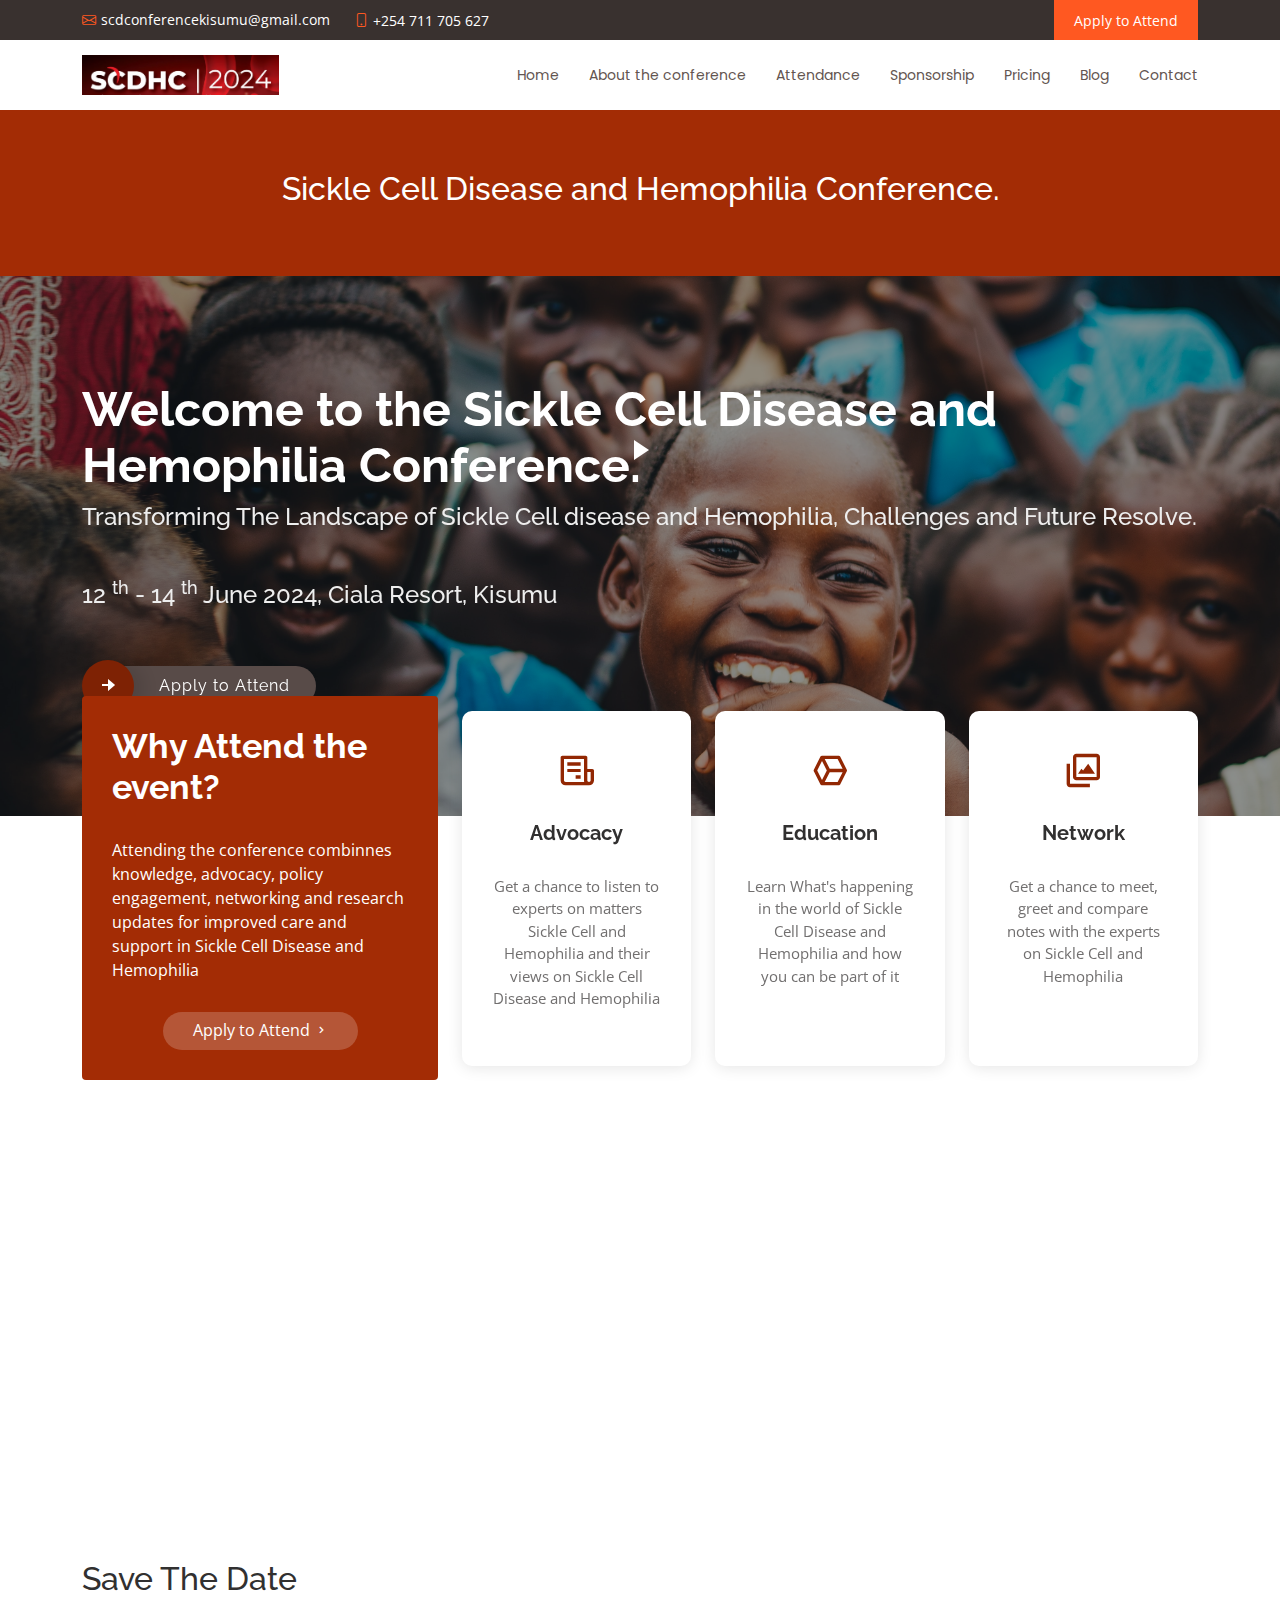
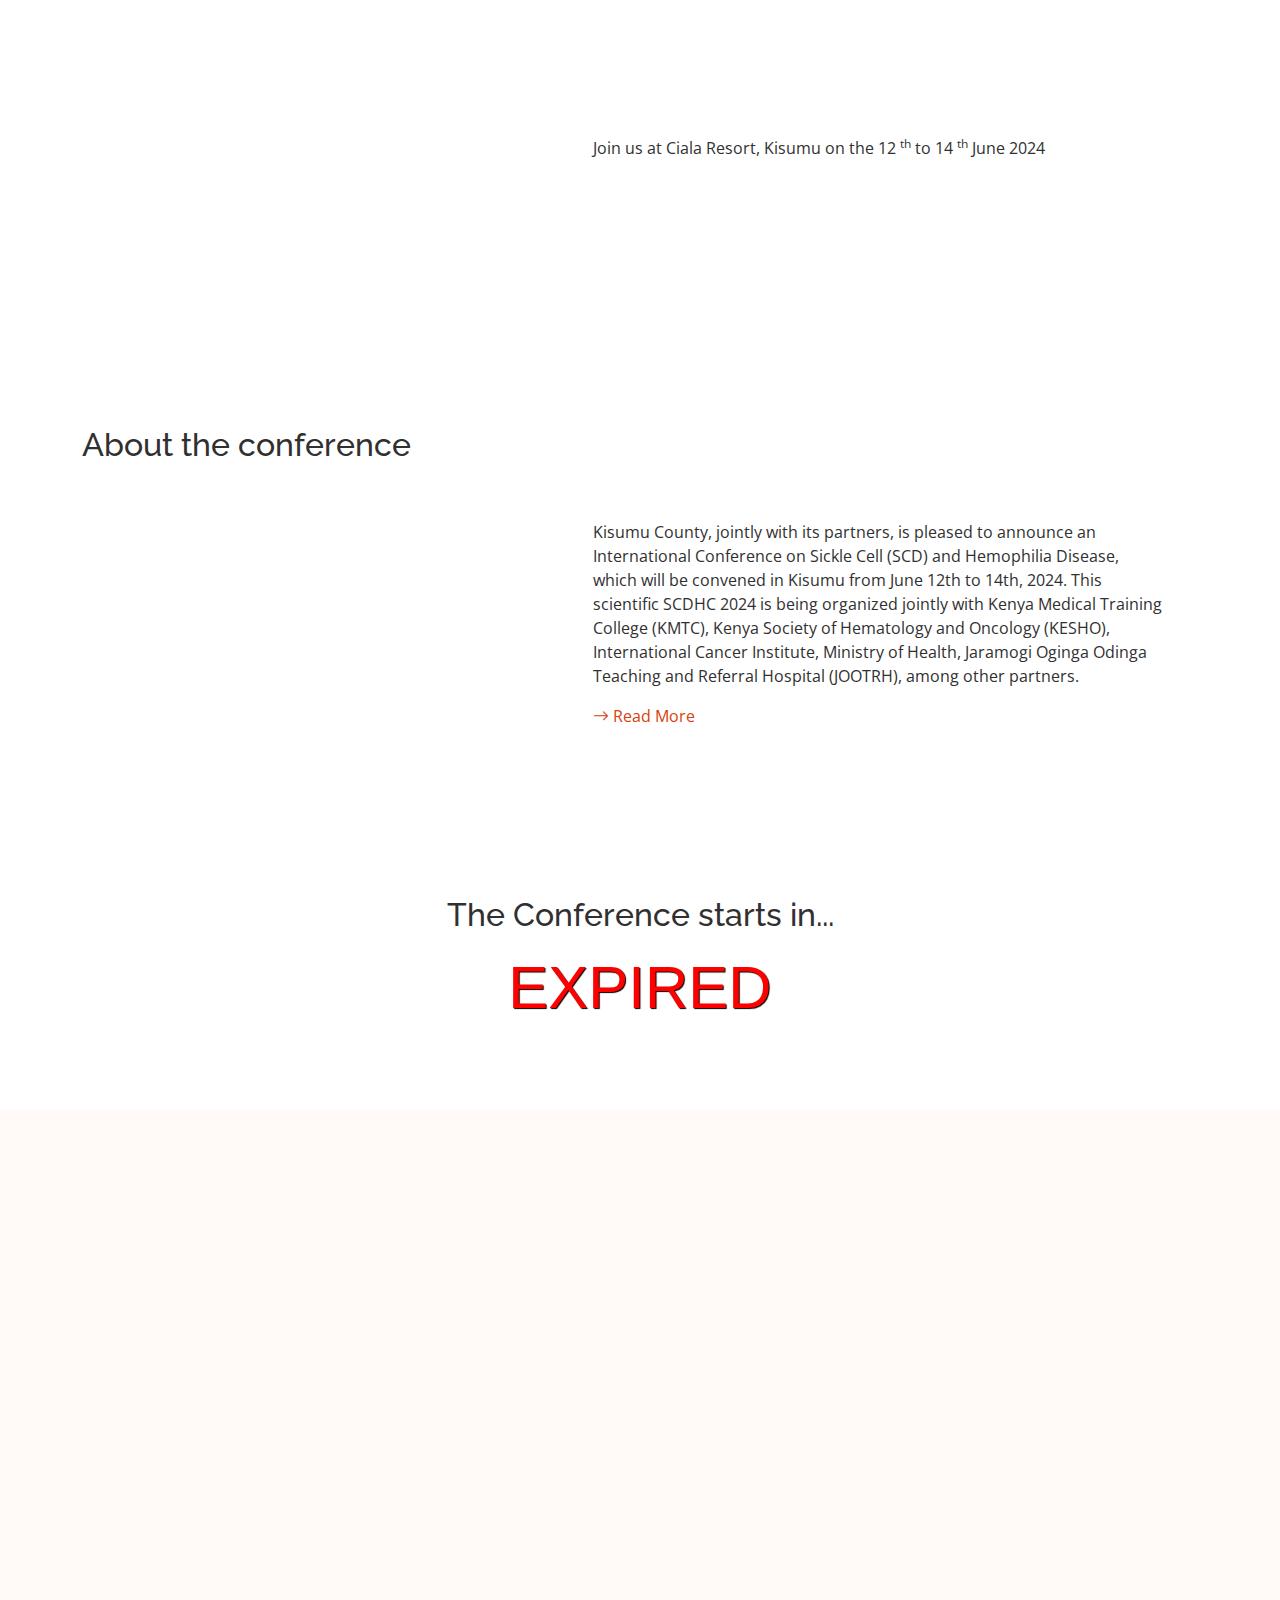
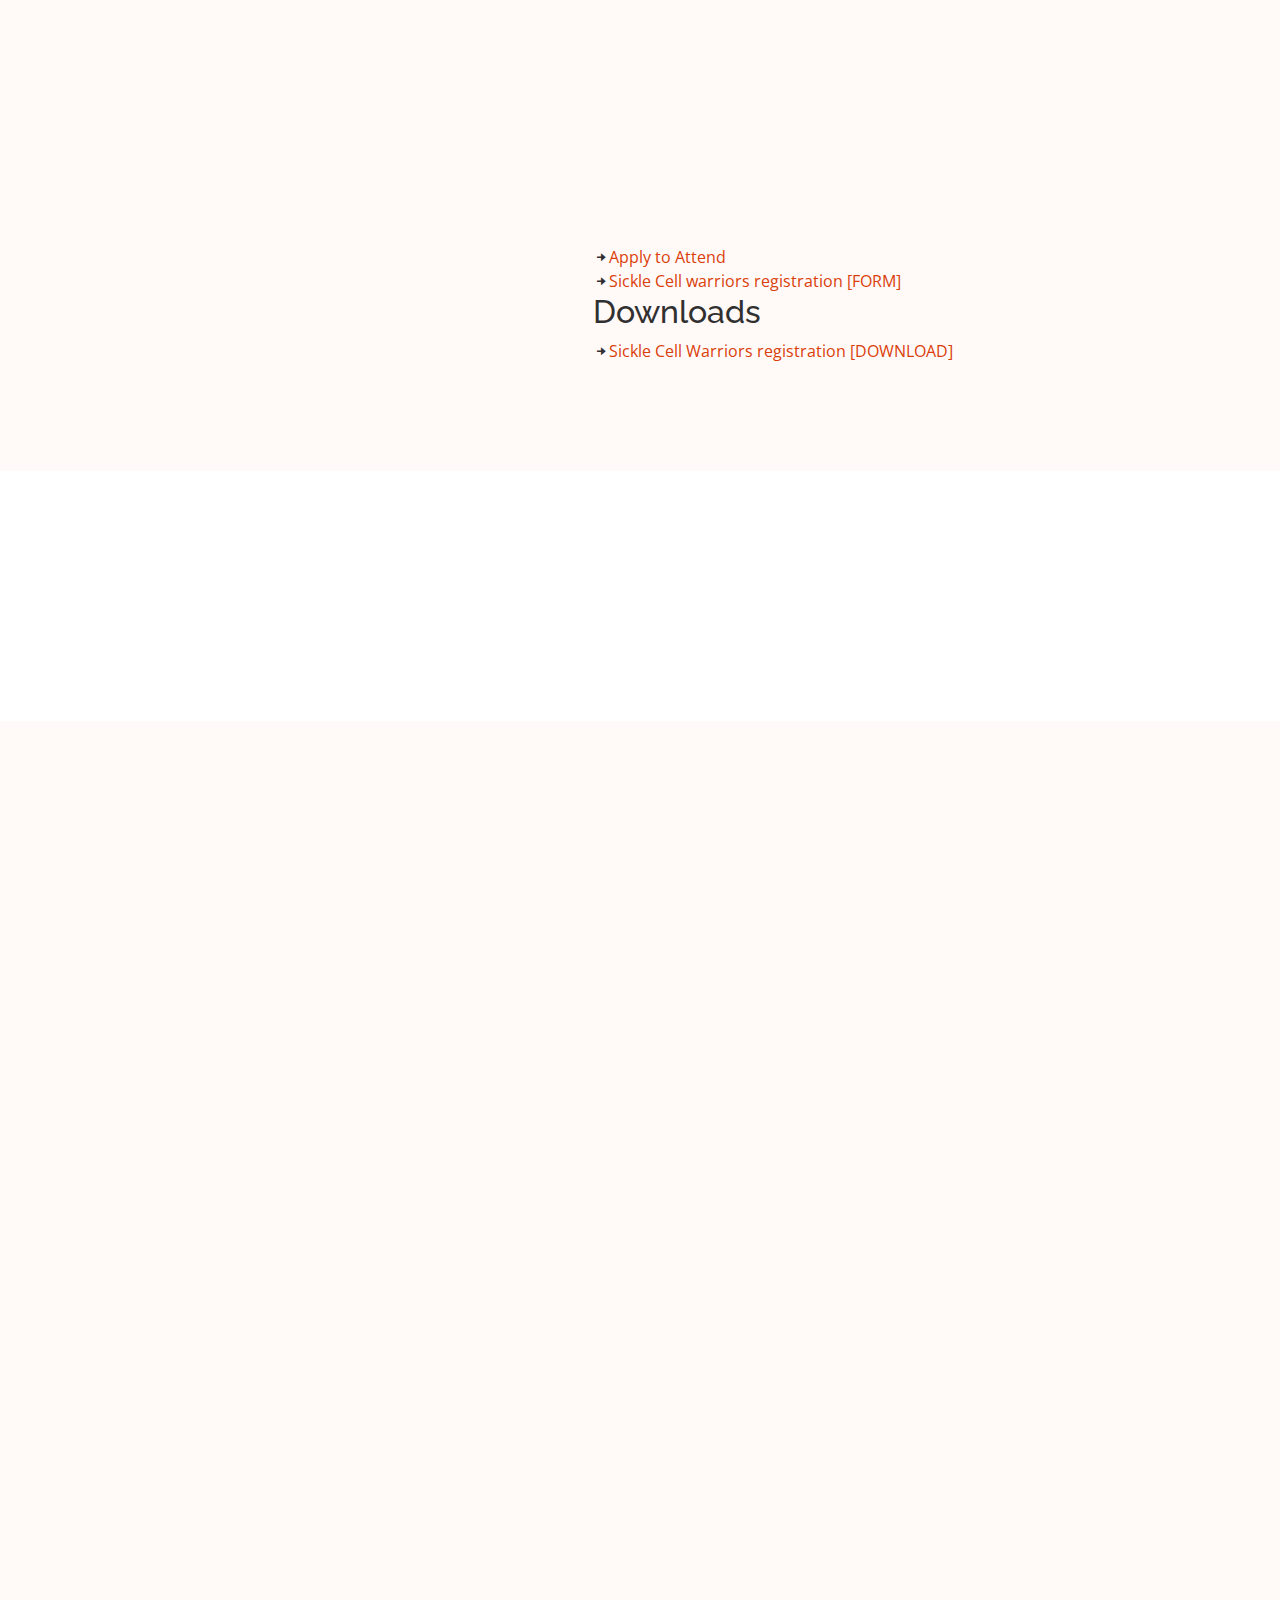
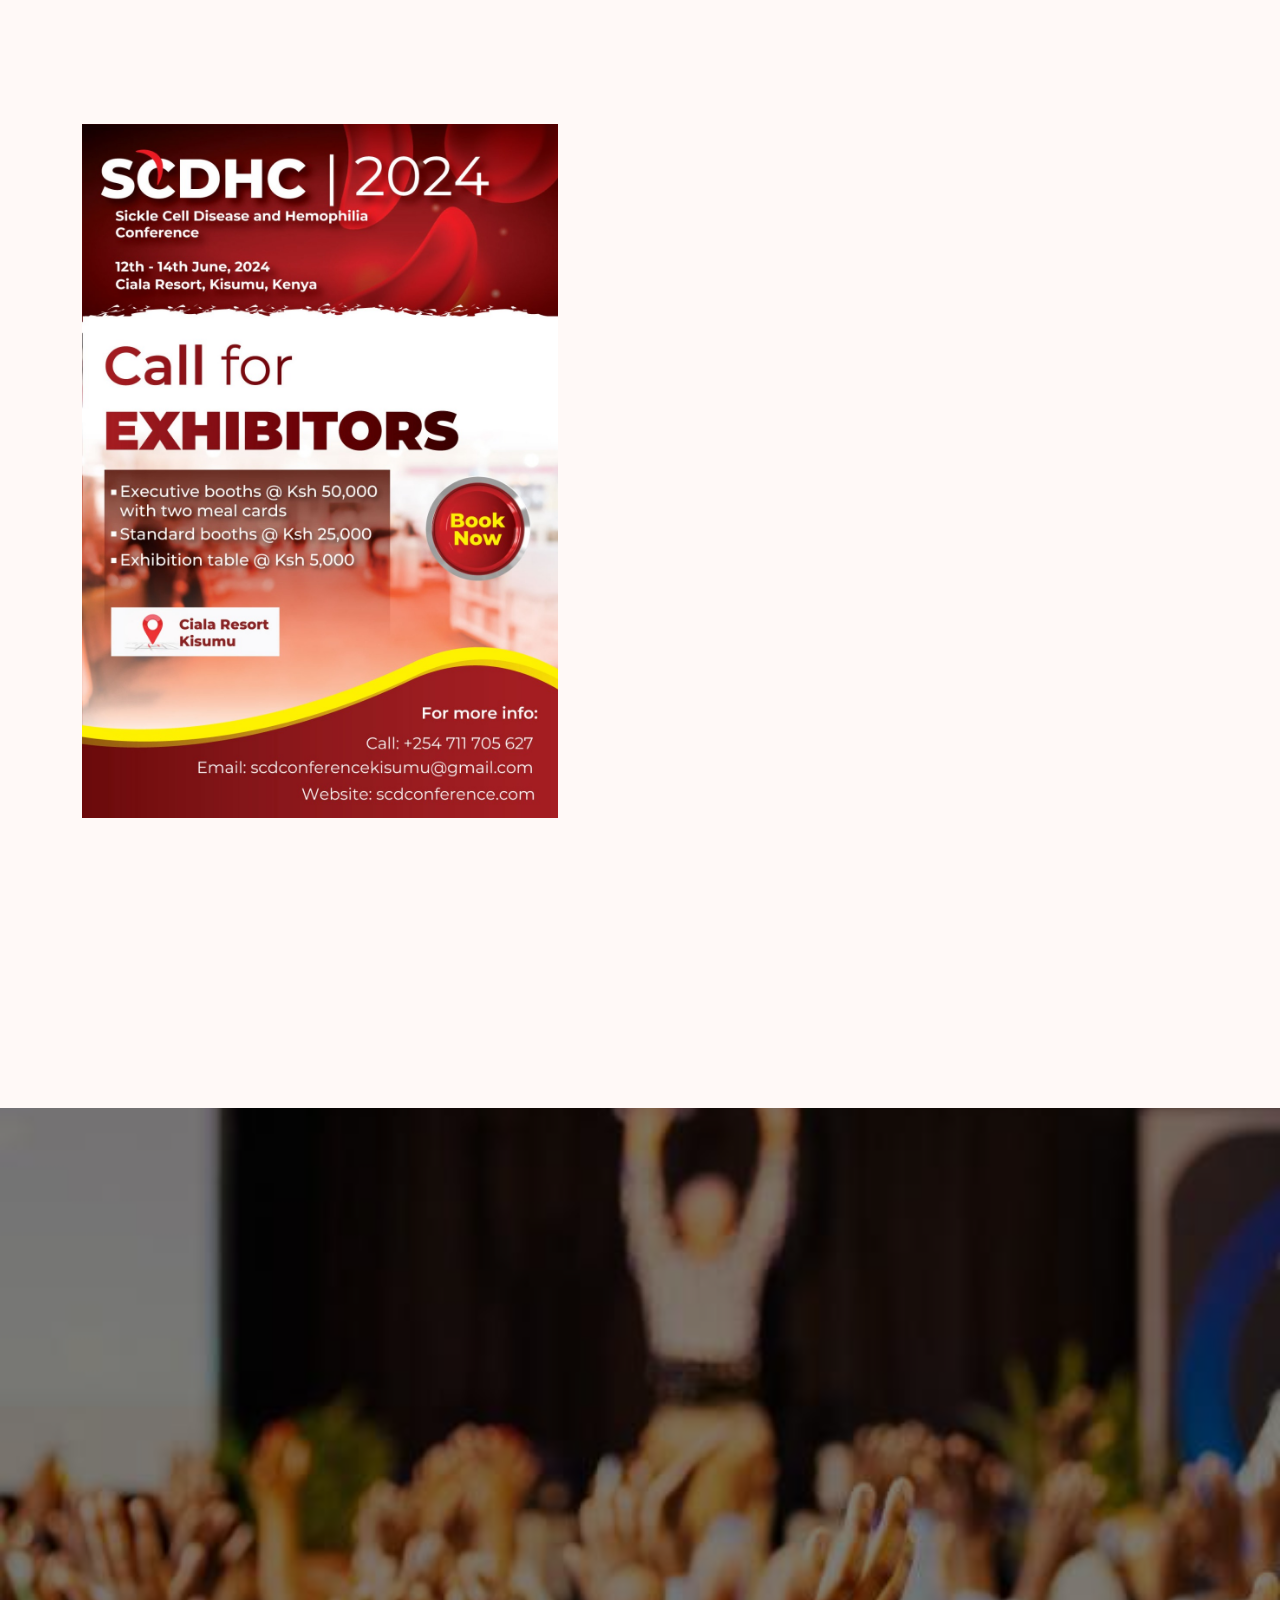
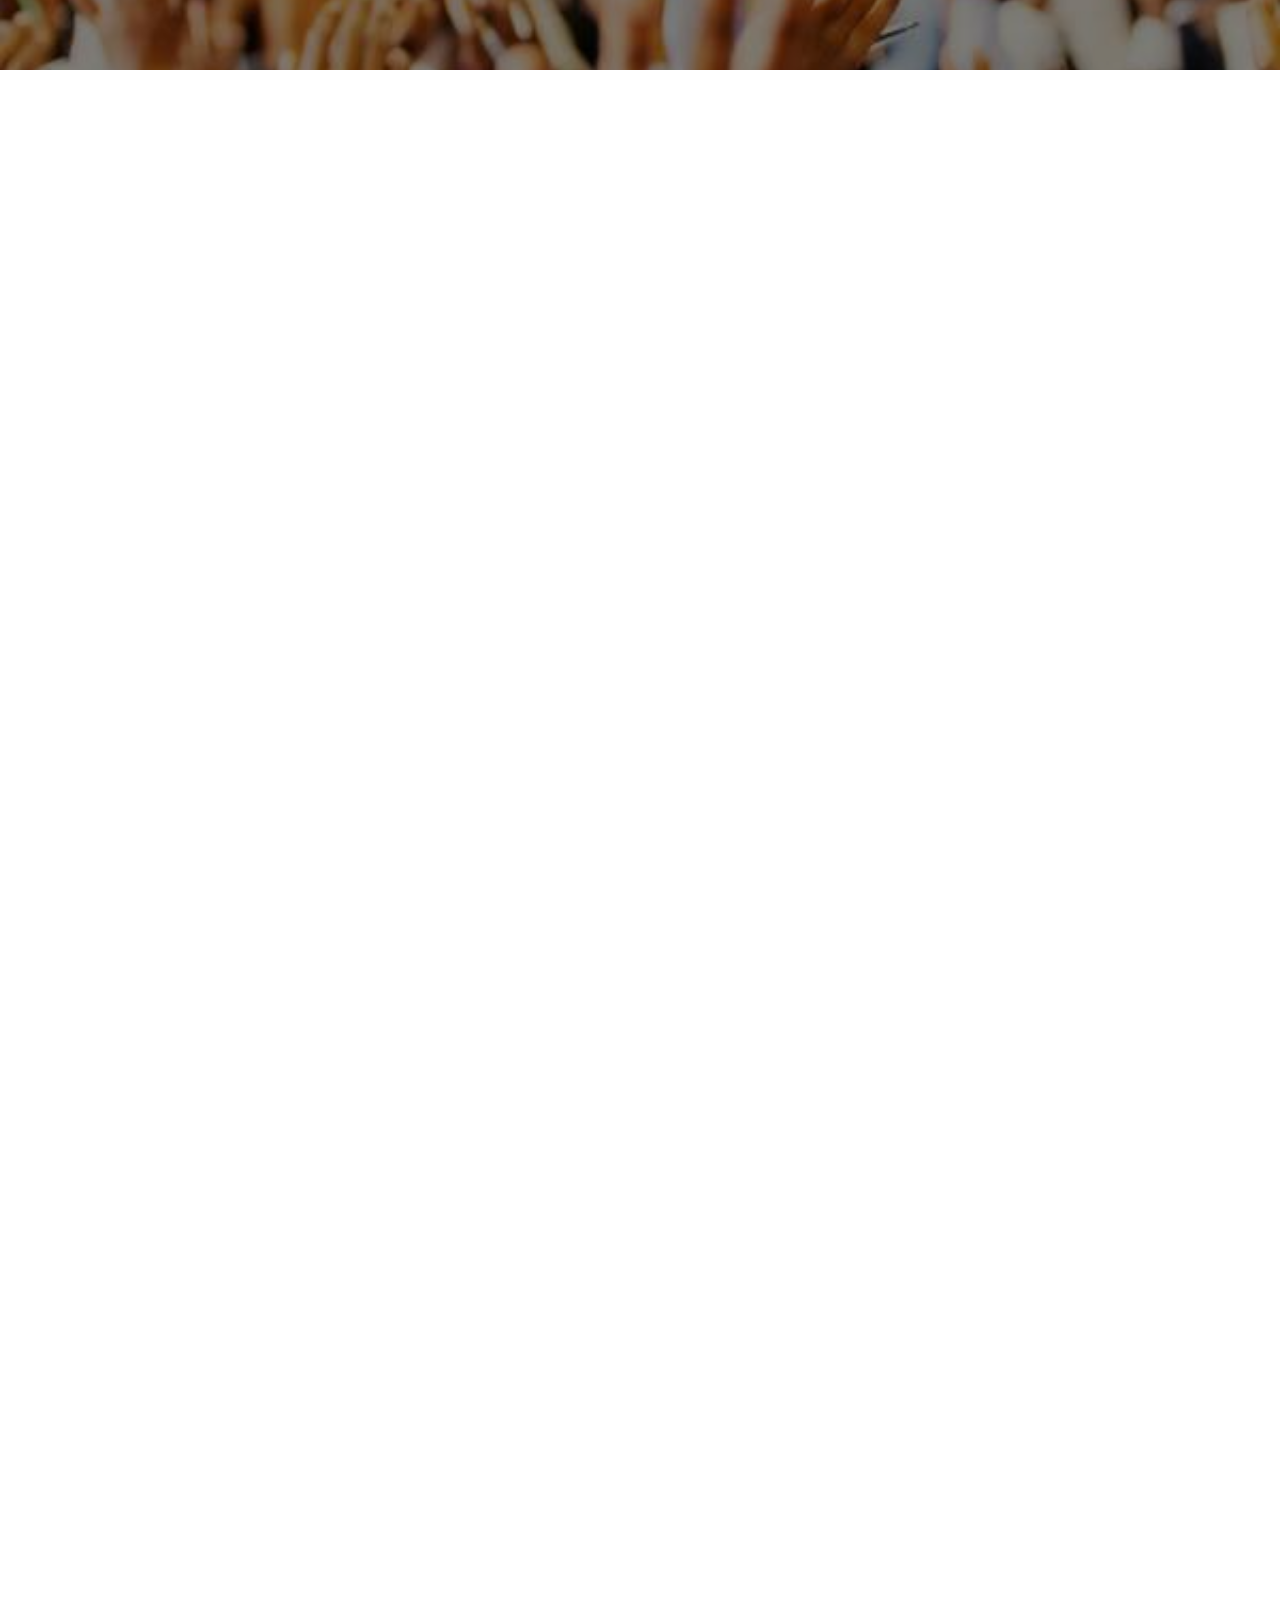
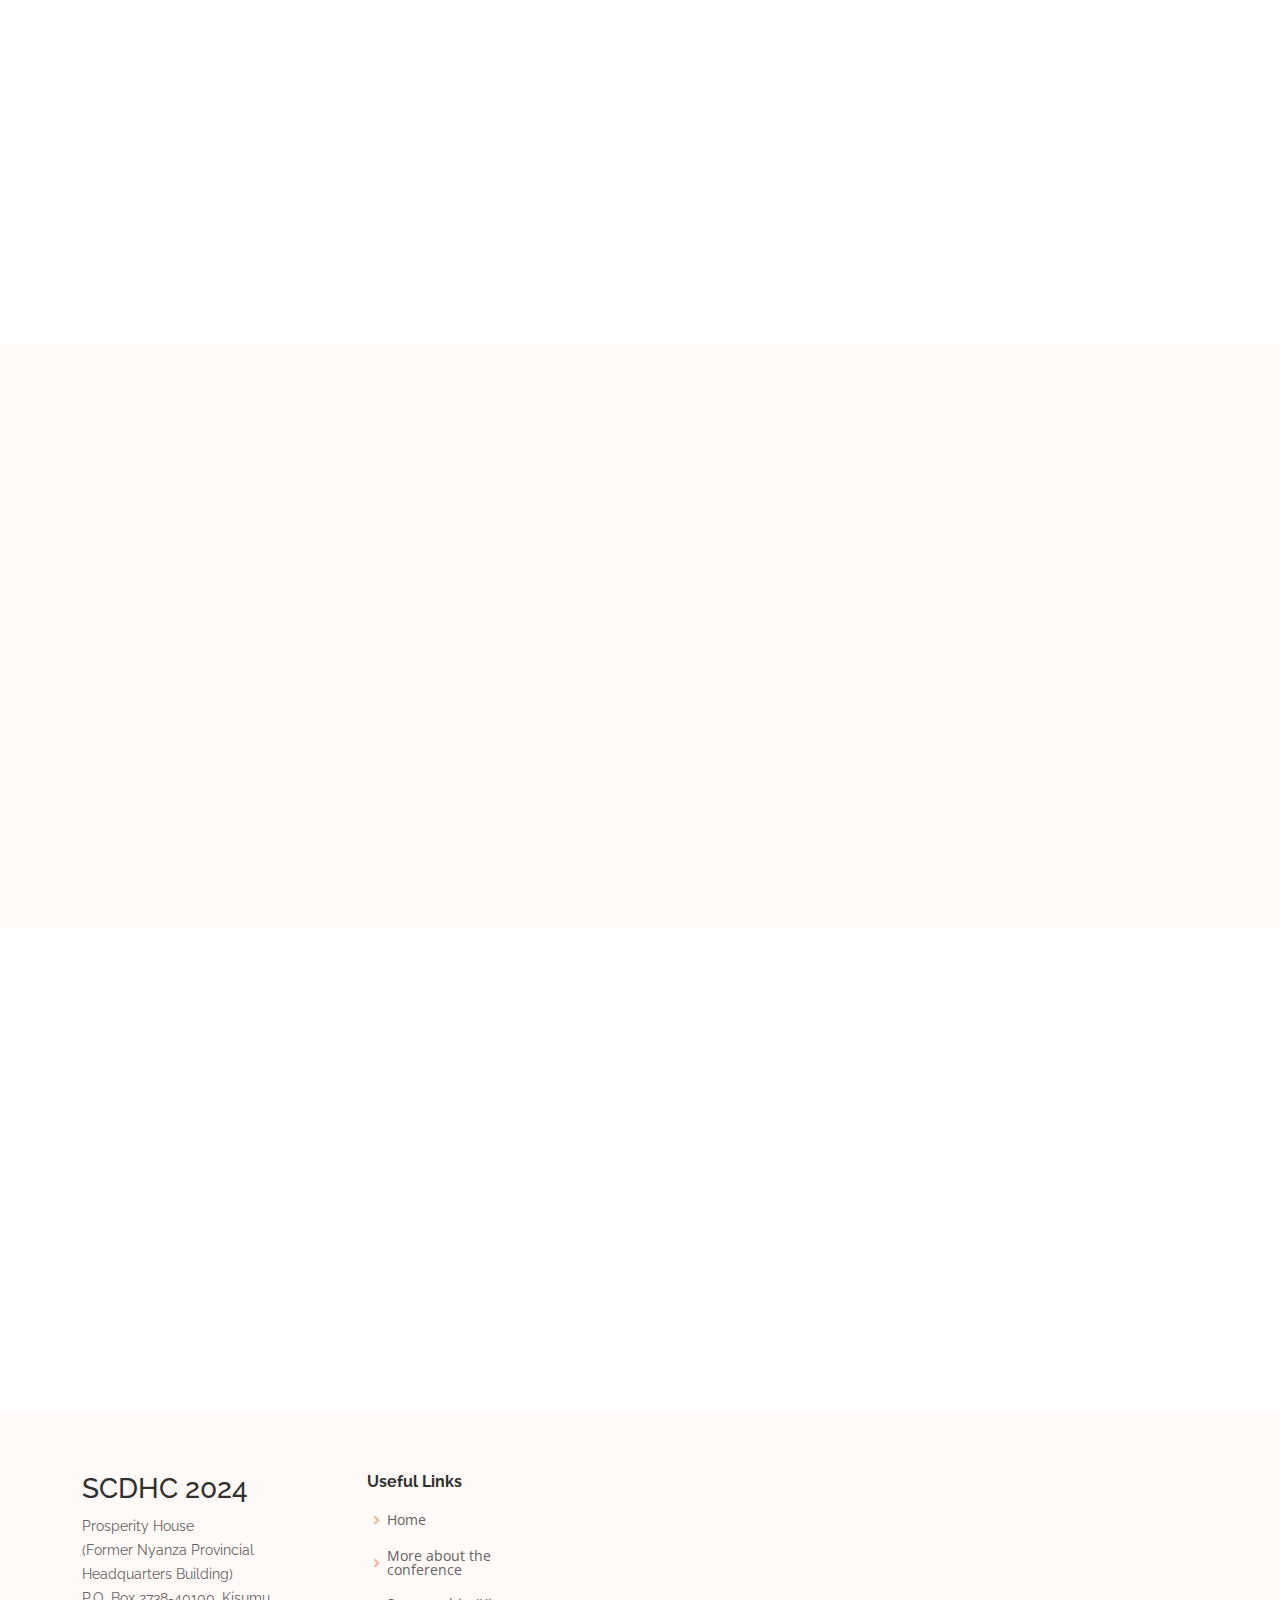
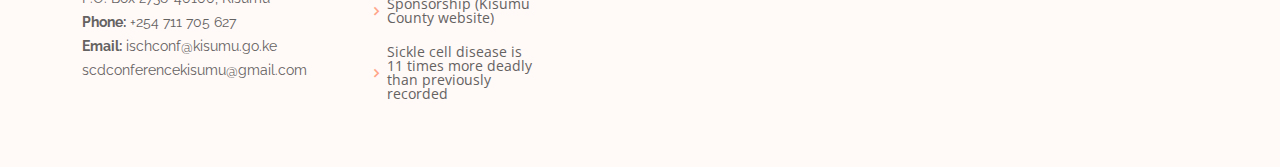
==== index.html @ 3fff0c7d "update registration details in about attendance section" ====
<!DOCTYPE html>
<html lang="en">

<head>
  <meta charset="utf-8">
  <meta content="width=device-width, initial-scale=1.0" name="viewport">

  <title>SCDHC Sickle Cell Disease and Hemophilia Conference</title>
  <meta content="This is a conference happening on 12th to 16th September in Kisumu Kenya to discuss and address issues related to sickle cell and hemophilia at large" name="description">
  <meta content="Sickle cell, Haemophilia, conference, ICSC&H, international, Kisumu, Kenya" name="keywords">

  <!-- Favicons -->
  <link href="assets/img/logoiscconference.jpg" rel="icon">
  <link href="assets/img/apple-touch-icon.png" rel="apple-touch-icon">

  <!-- Google Fonts -->
  <link href="https://fonts.googleapis.com/css?family=Open+Sans:300,300i,400,400i,600,600i,700,700i|Raleway:300,300i,400,400i,500,500i,600,600i,700,700i|Poppins:300,300i,400,400i,500,500i,600,600i,700,700i" rel="stylesheet">

  <!-- Vendor CSS Files -->
  <link href="assets/vendor/aos/aos.css" rel="stylesheet">
  <link href="assets/vendor/bootstrap/css/bootstrap.min.css" rel="stylesheet">
  <link href="assets/vendor/bootstrap-icons/bootstrap-icons.css" rel="stylesheet">
  <link href="assets/vendor/boxicons/css/boxicons.min.css" rel="stylesheet">
  <link href="assets/vendor/glightbox/css/glightbox.min.css" rel="stylesheet">
  <link href="assets/vendor/swiper/swiper-bundle.min.css" rel="stylesheet">

  <!-- Template Main CSS File -->
  <link href="assets/css/style.css" rel="stylesheet">

  <!--Canonical link-->
  <link rel="canonical" href="https://scdhconference.com/">

  <!-- =======================================================
  * Template Name: Flexor
  * Updated: Mar 10 2023 with Bootstrap v5.2.3
  * Template URL: https://bootstrapmade.com/flexor-free-multipurpose-bootstrap-template/
  * Author: BootstrapMade.com
  * License: https://bootstrapmade.com/license/
  ======================================================== -->
</head>

<body>

  <!-- ======= Top Bar ======= -->
  <section id="topbar" class="d-flex align-items-center">
    <div class="container d-flex justify-content-center justify-content-md-between">
      <div class="contact-info d-flex align-items-center">
        <i class="bi bi-envelope d-flex align-items-center"><a href="#">scdconferencekisumu@gmail.com</a></i>
        <i class="bi bi-phone d-flex align-items-center ms-4"><span>+254 711 705 627</span></i>
      </div>

      <div class="cta d-none d-md-flex align-items-center">
        <a href="https://forms.gle/YGn9rAdEaTyiEp6w9" class="scrollto">Apply to Attend</a>
      </div>
    </div>
  </section>

  <!-- ======= Header ======= -->
  <header id="header" class="d-flex align-items-center">
    <div class="container d-flex align-items-center justify-content-between">

      <div class="logo">
        <!-- <h1><a href="index.html">Flexor</a></h1> -->
        <!-- Uncomment below if you prefer to use an image logo -->
        <a href="index.html"><img src="assets/img/LogoSCDHC.jpeg" alt="" class="img-fluid" ></a>
      </div>

      <nav id="navbar" class="navbar">
        <ul>
          <li><a class="nav-link scrollto active" href="#hero">Home</a></li>
          <li><a class="nav-link scrollto active" href="#conference-info">About the conference</a></li>

          <li><a class="nav-link scrollto" href="#about">Attendance</a></li>
          <li><a class="nav-link scrollto" href="#services">Sponsorship</a></li>
          <!-- <li><a class="nav-link scrollto " href="#portfolio">Portfolio</a></li> -->
          <!-- <li><a class="nav-link scrollto" href="#team">Team</a></li> -->
          <li><a class="nav-link scrollto" href="#pricing">Pricing</a></li>
          <li><a href="blog.html">Blog</a></li>
          <!-- <li class="dropdown"><a href="#"><span>Drop Down</span> <i class="bi bi-chevron-down"></i></a>
            <ul>
              <li><a href="#">Drop Down 1</a></li>
              <li class="dropdown"><a href="#"><span>Deep Drop Down</span> <i class="bi bi-chevron-right"></i></a>
                <ul>
                  <li><a href="#">Deep Drop Down 1</a></li>
                  <li><a href="#">Deep Drop Down 2</a></li>
                  <li><a href="#">Deep Drop Down 3</a></li>
                  <li><a href="#">Deep Drop Down 4</a></li>
                  <li><a href="#">Deep Drop Down 5</a></li>
                </ul>
              </li>
              <li><a href="#">Drop Down 2</a></li>
              <li><a href="#">Drop Down 3</a></li>
              <li><a href="#">Drop Down 4</a></li>
            </ul>
          </li> -->
          <li><a class="nav-link scrollto" href="#contact">Contact</a></li>
        </ul>
        <i class="bi bi-list mobile-nav-toggle"></i>
      </nav><!-- .navbar -->

    </div>

   
  </header><!-- End Header -->

   <!--Intro Section-->
   <section id="intro" style="background-color: #a32c05;">
    <h2 style="text-align: center; background-color:#a32c05;color: white ; "> Sickle Cell Disease and Hemophilia Conference.</h2>
  </section>
  <!--end intro section-->

  <!-- ======= Hero Section ======= -->
  <section id="hero" class="d-flex flex-column justify-content-center align-items-center">
    <div class="container" data-aos="fade-in">
      <h1>Welcome to the Sickle Cell Disease and Hemophilia Conference.</h1>
      <h2>Transforming The Landscape of Sickle Cell disease and Hemophilia, Challenges and Future Resolve.</h2>
      <h2>12 <sup>th</sup> - 14 <sup>th</sup> June 2024, Ciala Resort, Kisumu </h2>
      
      
      <div class="d-flex align-items-center">
        <i class="bx bxs-right-arrow-alt get-started-icon"></i>
        <a href="https://forms.gle/YGn9rAdEaTyiEp6w9" class="btn-get-started scrollto">Apply to Attend</a>
      </div>
    </div>
  </section><!-- End Hero -->

  <main id="main">

    <!-- ======= Why Us Section ======= -->
    <section id="why-us" class="why-us">
      <div class="container">

        <div class="row">
          <div class="col-xl-4 col-lg-5" data-aos="fade-up">
            <div class="content">
              <h3>Why Attend the event?</h3>
              <p>
                Attending the conference combinnes knowledge, advocacy, policy engagement, networking and research updates for improved care and support in Sickle Cell Disease and Hemophilia
              </p>
              <div class="text-center">
                <a href="https://forms.gle/YGn9rAdEaTyiEp6w9" class="more-btn">Apply to Attend <i class="bx bx-chevron-right"></i></a>
              </div>
            </div>
          </div>
          <div class="col-xl-8 col-lg-7 d-flex">
            <div class="icon-boxes d-flex flex-column justify-content-center">
              <div class="row">
                <div class="col-xl-4 d-flex align-items-stretch" data-aos="fade-up" data-aos-delay="100">
                  <div class="icon-box mt-4 mt-xl-0">
                    <i class="bx bx-receipt"></i>
                    <h4>Advocacy</h4>
                    <p>Get a chance to listen to experts on matters Sickle Cell and Hemophilia and their views on Sickle Cell Disease and Hemophilia</p>
                  </div>
                </div>
                <div class="col-xl-4 d-flex align-items-stretch" data-aos="fade-up" data-aos-delay="200">
                  <div class="icon-box mt-4 mt-xl-0">
                    <i class="bx bx-cube-alt"></i>
                    <h4>Education</h4>
                    <p> Learn What's happening in the world of Sickle Cell Disease and Hemophilia and how you can be part of it</p>
                  </div>
                </div>
                <div class="col-xl-4 d-flex align-items-stretch" data-aos="fade-up" data-aos-delay="300">
                  <div class="icon-box mt-4 mt-xl-0">
                    <i class="bx bx-images"></i>
                    <h4>Network</h4>
                    <p>Get a chance to meet, greet and compare notes with the experts on Sickle Cell and Hemophilia</p>
                  </div>
                </div>
              </div>
            </div>
          </div>
        </div>

      </div>
    </section><!-- End Why Us Section -->

    <!--Why sponsor-->
    <section id="why-us" class="why-us">
      <div class="container">

        <div class="row">
          <div class="col-xl-4 col-lg-5" data-aos="fade-up">
            <div class="content">
              <h3>Why Sponsor the event?</h3>
              <p>
                Sponsoring the conference showcases commitment, fosters collaboration and promises brand visibility in advancing care for Sickle Cell Disease and Hemophilia.
              </p>
              <div class="text-center">
                <a href="https://forms.gle/jexhaz4dXNQzPW6PA" class="more-btn">Apply to Sponsor <i class="bx bx-chevron-right"></i></a>
              </div>
            </div>
          </div>
          <div class="col-xl-8 col-lg-7 d-flex">
            <div class="icon-boxes d-flex flex-column justify-content-center">
              <div class="row">
                <div class="col-xl-4 d-flex align-items-stretch" data-aos="fade-up" data-aos-delay="100">
                  <div class="icon-box mt-4 mt-xl-0">
                    <i class="bx bx-receipt"></i>
                    <h4>Brand visibility</h4>
                    <p>This will help in creating awareness about what services are offered and where by putting a face to your brand.</p>
                  </div>
                </div>
                <div class="col-xl-4 d-flex align-items-stretch" data-aos="fade-up" data-aos-delay="200">
                  <div class="icon-box mt-4 mt-xl-0">
                    <i class="bx bx-cube-alt"></i>
                    <h4>Presence</h4>
                    <p> Show your commitment to the industry, support the community that supports your business</p>
                  </div>
                </div>
                <div class="col-xl-4 d-flex align-items-stretch" data-aos="fade-up" data-aos-delay="300">
                  <div class="icon-box mt-4 mt-xl-0">
                    <i class="bx bx-images"></i>
                    <h4>Sales</h4>
                    <p>Promote new services or demonstrate products and equipment.</p>
                  </div>
                </div>
              </div>
            </div>
          </div>
        </div>

      </div>
    </section>
    <!--End why sponsor-->
    <!-- Sickle Save the date -->

    <section id="save-the-date-info">
      <div class="container">
        <h2>Save The Date</h2>
        <div class="row">

          <div class="col-xl-5 col-lg-6 video-box d-flex justify-content-center align-items-stretch position-relative" data-aos="fade-right">
            <img src="./assets/img/SaveThedateposter.jpeg" style="width:550px ; height: 300px;" alt="">
          </div>
          <div class="col-xl-7 col-lg-6 icon-boxes d-flex flex-column align-items-stretch justify-content-center py-5 px-lg-5">

            <p>Join us at Ciala Resort, Kisumu on the 12 <sup>th</sup> to 14 <sup>th</sup> June 2024 </p>
            


      </div>
    </section>

    <!-- End Sickle cell save the date-->

    <!-- Blood drive section-->
   
    <!--End Blood drive section-->
    <!-- Postponement Poster section-->
    
    <!-- End postponement poster section-->
    
    <section id="conference-info">
      <div class="container">
        <h2>About the conference</h2>
        <div class="row">

          <div class="col-xl-5 col-lg-6 video-box d-flex justify-content-center align-items-stretch position-relative" data-aos="fade-right">
            <!-- <a href="#" class="glightbox play-btn mb-4"></a> -->
            <img src="./assets/img/drGandasickleecell.jpg" style="width:500px ; height: 300px;" alt="">
          </div>
          <div class="col-xl-7 col-lg-6 icon-boxes d-flex flex-column align-items-stretch justify-content-center py-5 px-lg-5">
      
            <p>Kisumu County, jointly with its partners, is pleased to announce an International Conference on Sickle Cell (SCD) and Hemophilia Disease, which will be convened in Kisumu from June 12th to 14th, 2024. This scientific SCDHC 2024 is being organized jointly with Kenya Medical Training College (KMTC), Kenya Society of Hematology and Oncology (KESHO), International Cancer Institute, Ministry of Health, Jaramogi Oginga Odinga Teaching and Referral Hospital (JOOTRH), among other partners.</p>
              <!-- <p>It is of paramount importance that we share knowledge and experience while strengthening links between communities affected by sickle cell disease. The conference will focus on transforming the landscape of Sickle Cell and Hemophilia Disease, it will look at progress and challenges as well as future resolve as far as the two conditions are.

                The conference brings together stakeholders including warriors, university Professors, medical doctors, researchers/biologists, policymakers, students: MS, PhD, Post-Doc, engineers, technicians, nurses, psychologists, politicians, NGOs as well as interested parties.</p> -->
                <div class="read-more"><a href="inner-page.html"><i class="bi bi-arrow-right"></i> Read More</a></div>
          </div>
      </div>
    </section>
    <!-- Video Section-->


    <!-- <section id="video">
      <h2 style="text-align: center;"> Sickle Cell Conference Info Video</h2>
      <div class="embed-responsive embed-responsive-16by9" style='margin: 0 auto; display:flex; margin-left: auto; margin-right:auto;  max-width: 480px;height: 300px;'>
        <iframe width="560" height="315" src="https://www.youtube.com/embed/SOYIvFHjiEQ" title="YouTube video player" frameborder="0" allow="accelerometer; autoplay; clipboard-write; encrypted-media; gyroscope; picture-in-picture; web-share" allowfullscreen></iframe>
      </div>
      
    </section> -->


    <!--countdown timer section-->
    <section>
      <h2 style="text-align: center;"> The Conference starts in...</h2>
      <p style="text-align: center; font-family: Arial, Helvetica, sans-serif; color: red ; text-shadow: 1px 1px 1px #000;; font-size: 60px;margin-top: 0px;" id="demo"></p>
    </section>
    <!--end Video section-->
    <!-- ======= About Section ======= -->
    <section id="about" class="about section-bg">
      <div class="container">

        <div class="row">
          <div class="col-xl-5 col-lg-6 video-box d-flex justify-content-center align-items-stretch position-relative" data-aos="fade-right">
            <!-- <a href="#" class="glightbox play-btn mb-4"></a> -->
            
          </div>

          <div class="col-xl-7 col-lg-6 icon-boxes d-flex flex-column align-items-stretch justify-content-center py-5 px-lg-5">
            <h4 data-aos="fade-up">Attendance</h4>
            <h3 data-aos="fade-up">What to expect</h3>
            <p data-aos="fade-up"> The conference is a 3 (three) day in-person event that brings together stakeholders from various sectors including clinicians, scientists, individuals and affected families, health policy experts and makers, advocacy groups and any other individuals working or interested in SCD and haemophilia  <b>NOTE:Early Bird Registration ends on May 31 <sup>st</sup> 2024 </b>  </p>

            <div class="icon-box" data-aos="fade-up">
              <div class="icon"><i class="bx bx-fingerprint"></i></div>
              <h4 class="title"><a href="https://forms.gle/YGn9rAdEaTyiEp6w9">Local Delegates</a></h4>
              <p class="description">Early: KES 12,000;<br> Late: KES 15,000</p>
            </div>

            <div class="icon-box" data-aos="fade-up" data-aos-delay="100">
              <div class="icon"><i class="bx bx-gift"></i></div>
              <h4 class="title"><a href="https://forms.gle/YGn9rAdEaTyiEp6w9">International Delegates</a></h4>
              <p class="description">Early: USD 250 ; <br> Late: USD 300</p>
            </div>

            <div class="icon-box" data-aos="fade-up" data-aos-delay="200">
              <div class="icon"><i class="bx bx-atom"></i></div>
              <h4 class="title"><a href="https://forms.gle/YGn9rAdEaTyiEp6w9">Students, Nurses &  Allied Health Care Workers</a></h4>
              <p class="description">Early: KES 6,000; <br> Late: KES 8,000</p>
            </div>

            <div class="d-flex align-items-center">
              <i class="bx bxs-right-arrow-alt get-started-icon"></i>
              <a href="https://forms.gle/YGn9rAdEaTyiEp6w9" class="btn-get-started scrollto">Apply to Attend</a>
            </div>

            

            <div class="d-flex align-items-center">
              <i class="bx bxs-right-arrow-alt get-started-icon"></i>
              <a href="https://forms.gle/n96eLgjWJnLuF9zK8" class="btn-get-started scrollto">Sickle Cell warriors registration [FORM]</a>
            </div>

            <h2> Downloads</h2>
            <div class="d-flex align-items-center">
              <i class="bx bxs-right-arrow-alt get-started-icon"></i>
              <a href="https://drive.google.com/file/d/1aiRXiC_Nltdu9CS4bHgRqAvZk_jHKWBB/view?usp=sharing" class="btn-get-started scrollto">Sickle Cell Warriors registration [DOWNLOAD]</a>
            </div>
          </div>
        </div>

      </div>
    </section><!-- End About Section -->

    <!-- ======= Clients Section ======= -->
    <section id="clients" class="clients">
      <div class="container" data-aos="fade-up">

        <div class="clients-slider swiper">
          <div class="swiper-wrapper align-items-center">
            <div class="swiper-slide"><img src="assets/img/County-government-kisumu-logo.jpg" class="img-fluid" alt=""></div>
            <div class="swiper-slide"><img src="assets/img/KMTC-KENYA-LOGO.jpg" class="img-fluid" alt=""></div>
            <div class="swiper-slide"><img src="assets/img/JOOTRH-logo.jpg" class="img-fluid" alt=""></div>
            <div class="swiper-slide"><img src="https://upload.wikimedia.org/wikipedia/commons/thumb/f/f6/Coat_of_arms_of_Kenya_%28Official%29.svg/2175px-Coat_of_arms_of_Kenya_%28Official%29.svg.png" class="img-fluid" alt=""></div>

            <!-- <div class="swiper-slide"><img src="assets/img/KESHO-high-rez-logo-.png" class="img-fluid" alt=""></div> -->
            <div class="swiper-slide"><img src="https://www.novartis.com/sites/novartiscom/files/styles/webp/public/2021-10/novartis-logo-transparent.png.webp?itok=-VFFv5qx" class="img-fluid" alt=""></div>

          </div>
          <div class="swiper-pagination"></div>
        </div>

      </div>
    </section><!-- End Clients Section -->

    <!-- ======= Services Section ======= -->
    <section id="services" class="services section-bg">
      <div class="container">

        <div class="section-title" data-aos="fade-up">
          <h2>Sponsorship</h2>
          <p>Various sponsorship opportunities exists for organisations to connect with their target audience</p>
         
        </div>

        <div class="row">
          <div class="col-lg-4 col-md-6" data-aos="fade-up">
            <div class="icon-box">
              <div class="icon"><i class="bi bi-briefcase"></i></div>
              <h4 class="title"><a href="https://forms.gle/jexhaz4dXNQzPW6PA">Bronze sponsorship</a></h4>
              <p class="description">Cost: 250,000 KES </p>
            </div>
          </div>
          <div class="col-lg-4 col-md-6" data-aos="fade-up" data-aos-delay="100">
            <div class="icon-box">
              <div class="icon"><i class="bi bi-card-checklist"></i></div>
              <h4 class="title"><a href="https://forms.gle/jexhaz4dXNQzPW6PA">Silver Sponsorship</a></h4>
              <p class="description">Cost: 500,000 KES</p>
            </div>
          </div>
          <div class="col-lg-4 col-md-6" data-aos="fade-up" data-aos-delay="200">
            <div class="icon-box">
              <div class="icon"><i class="bi bi-bar-chart"></i></div>
              <h4 class="title"><a href="https://forms.gle/jexhaz4dXNQzPW6PA">Gold Sponsorship</a></h4>
              <p class="description"> Cost: 750,000 KES</p>
            </div>
          </div>
          <div class="col-lg-4 col-md-6" data-aos="fade-up" data-aos-delay="300">
            <div class="icon-box">
              <div class="icon"><i class="bi bi-binoculars"></i></div>
              <h4 class="title"><a href="https://forms.gle/jexhaz4dXNQzPW6PA">Platinum Sponsorship</a></h4>
              <p class="description">Cost: 1,500,000 KES</p>
            </div>
          </div>
          <div class="col-lg-4 col-md-6" data-aos="fade-up" data-aos-delay="400">
            <div class="icon-box">
              <div class="icon"><i class="bi bi-brightness-high"></i></div>
              <h4 class="title"><a href="https://forms.gle/jexhaz4dXNQzPW6PA">Main Sponsorship</a></h4>
              <p class="description">Cost: 3,000,000 KES</p>
            </div>
            <div class="d-flex align-items-center">
              <i class="bx bxs-right-arrow-alt get-started-icon"></i>
              <a href="https://forms.gle/jexhaz4dXNQzPW6PA" class="btn-get-started scrollto">Apply to Sponsor</a>
            </div>
            <div class="d-flex align-items-center">
              <i class="bx bxs-right-arrow-alt get-started-icon"></i>
              <a href="https://www.kisumu.go.ke/icsch-2023-2/" class="btn-get-started scrollto">Apply to Sponsor (Kisumu County Government Website)</a>
            </div>
            <div class="d-flex align-items-center">
              <i class="bx bxs-right-arrow-alt get-started-icon"></i>
              <a href="https://forms.gle/KR6j9GhGxUZZPq3u5" class="btn-get-started scrollto">Donations(Will recieve recongnition during the conference)</a>
            </div>
            <h2>Downloads</h2>
            
            <div class="d-flex align-items-center">
              <i class="bx bxs-right-arrow-alt get-started-icon"></i>
              <a href="https://drive.google.com/file/d/1LJyOiROfRd_O9FprrPHKoiaW1OSXzzUz/view?usp=sharing" class="btn-get-started scrollto">Cost of sponsoring ICSC&H per region</a>
            </div>
            
            
          </div>
          
        </div>

      </div>
    </section><!-- End Services Section -->

    <!-- Call for exhibitors section-->

    <section id="exhibitors" class="about section-bg">
      <div class="container">

        <div class="row">
          <img src="assets/img/CallForExhibitorsPoster.jpeg" style="width:500px" alt="">
            <a href="https://forms.gle/biYgUdRBV8R5aK2H9" class="glightbox play-btn mb-4"></a>
          </div>

          <div class="col-xl-7 col-lg-6 icon-boxes d-flex flex-column align-items-stretch justify-content-center py-5 px-lg-5">
            <h4 data-aos="fade-up">Call for Exhibitors</h4>
            <h3 data-aos="fade-up">The conference secretariat invites you to become an Exhibitor </h3>
            <p data-aos="fade-up"></p>
            <div class="d-flex align-items-center">
              <!-- <i class="bx bxs-right-arrow-alt get-started-icon"></i> -->
              <!-- <a href="https://forms.gle/biYgUdRBV8R5aK2H9" class="btn-get-started scrollto">Submit Abstract</a> -->
            </div>
</div>
</section>

    <!-- end of abstracts section -->

    <!-- ======= Values Section ======= -->
    <!-- <section id="values" class="values">
      <div class="container">

        <div class="row">
          <div class="col-md-6 d-flex align-items-stretch" data-aos="fade-up">
            <div class="card" style="background-image: url(assets/img/values-1.jpg);">
              <div class="card-body">
                <h5 class="card-title"><a href="">Our Mission</a></h5>
                <p class="card-text">To be steadfast in the fight against Sickle cell disease and Hemophilia</p>
                <div class="read-more"><a href="#"><i class="bi bi-arrow-right"></i> Read More</a></div>
              </div>
            </div>
          </div>
          <div class="col-md-6 d-flex align-items-stretch mt-4 mt-md-0" data-aos="fade-up" data-aos-delay="100">
            <div class="card" style="background-image: url(assets/img/values-2.jpg);">
              <div class="card-body">
                <h5 class="card-title"><a href="">Our Plan</a></h5>
                <p class="card-text">To bring together stakeholders and come up with strategies against Sickle Cell and Hemophilia</p>
                <div class="read-more"><a href="#"><i class="bi bi-arrow-right"></i> Read More</a></div>
              </div>
            </div>

          </div>
          <div class="col-md-6 d-flex align-items-stretch mt-4" data-aos="fade-up" data-aos-delay="200">
            <div class="card" style="background-image: url(assets/img/values-3.jpg);">
              <div class="card-body">
                <h5 class="card-title"><a href="">Our Vision</a></h5>
                <p class="card-text">To be an annual event where like minds can meet</p>
                <div class="read-more"><a href="#"><i class="bi bi-arrow-right"></i> Read More</a></div>
              </div>
            </div>
          </div>
          <div class="col-md-6 d-flex align-items-stretch mt-4" data-aos="fade-up" data-aos-delay="300">
            <div class="card" style="background-image: url(assets/img/values-4.jpg);">
              <div class="card-body">
                <h5 class="card-title"><a href="">Our Hope</a></h5>
                <p class="card-text">We would hope to create a conducive environment and develop new frameworks for dealing with Sickle Cell Disease and Hemophilia</p>
                <div class="read-more"><a href="#"><i class="bi bi-arrow-right"></i> Read More</a></div>
              </div>
            </div>
          </div>
        </div>

      </div>
    </section> -->
    <!-- End Values Section -->

    <!-- ======= Testimonials Section ======= -->
    <section id="testimonials" class="testimonials">
      <div class="container position-relative" data-aos="fade-up">

        <div class="testimonials-slider swiper" data-aos="fade-up" data-aos-delay="100">
          <div class="swiper-wrapper">

            <div class="swiper-slide">
              <div class="testimonial-item">
                <img src="https://encrypted-tbn0.gstatic.com/images?q=tbn:ANd9GcRPLX6e5b5uAJKuwMenzUYvh-iPfUdLyOhYd4KLOtZ1Tw&s" class="testimonial-img" alt="">
                <h3>Hon. Peter Anyang' Nyong'o</h3>
                <h4>Governor, Kisumu County Government</h4>
                <p>
                  <i class="bx bxs-quote-alt-left quote-icon-left"></i>
                  Something must be done. My Government is commited to being part of the solution to this problem
                  <i class="bx bxs-quote-alt-right quote-icon-right"></i>
                </p>
              </div>
            </div><!-- End testimonial item -->

            <div class="swiper-slide">
              <div class="testimonial-item">
                <img src="assets/img/Dr-Gregory-Ganda.jpg" class="testimonial-img" alt="">
                <h3>Dr. Gregory Ganda</h3>
                <h4>Gounty Executive Member for Medical services, Public Health and Sanitation <br> County Government of Kisumu</h4>
                <p>
                  <i class="bx bxs-quote-alt-left quote-icon-left"></i>
                  About five in every ten children with sickle cell do not make it to their 5<sup>th</sup> birthday
                  <i class="bx bxs-quote-alt-right quote-icon-right"></i>
                </p>
              </div>
            </div><!-- End testimonial item -->

            <div class="swiper-slide">
              <div class="testimonial-item">
                <img src="assets/img/DR. Gladwell_gatheca.jpeg" class="testimonial-img" alt="">
                <h3>Dr. Gladwell Gatheca</h3>
                <h4>Conference Secretariat Lead</h4>
                <p>
                  <i class="bx bxs-quote-alt-left quote-icon-left"></i>
                  Through collective knowledge, research, and dialogue, the Conference will pave the way towards equitable healthcare, innovative treatment, and inclusive policies that ensure better health outcomes for individuals living with Sickle cell Disease and Hemophilia. Let us seize this opportunity to transform policies, foster awareness, and uplift lives, leaving no one behind in the pursuit of Universal Health Coverage for Sickle Cell Diseases and Hemophilia
                  <i class="bx bxs-quote-alt-right quote-icon-right"></i>
                </p>
              </div>
            </div>
            <!-- End testimonial item -->
            <div class="swiper-slide">
              <div class="testimonial-item">
                <img src="assets/img/blank-profile-picture.webp" class="testimonial-img" alt="">
                <h3>Dr. Ambrose Misore</h3>
                <h4>Conference Secretariat Liason</h4>
                <p>
                  <i class="bx bxs-quote-alt-left quote-icon-left"></i>
                  There comes light at the end of the tunnel for the neglected epidemic.
                  <i class="bx bxs-quote-alt-right quote-icon-right"></i>
                </p>
              </div>
            </div>
            <!-- End testimonial item -->
            <div class="swiper-slide">
              <div class="testimonial-item">
                <img src="assets/img/Michelle_Omullo.jpeg" class="testimonial-img" alt="">
                <h3>Ms. Michelle Jane Asesa Omullo</h3>
                <h4>Sickle Cell Warrior</h4>
                <p>
                  <i class="bx bxs-quote-alt-left quote-icon-left"></i>
                  We wish for improved healthcare services and outcomes, especially in emergencies as well as improved availability of medication.
                  <i class="bx bxs-quote-alt-right quote-icon-right"></i>
                </p>
              </div>
            </div>
            <!-- End testimonial item -->

            <!-- <div class="swiper-slide">
              <div class="testimonial-item">
                <img src="assets/img/testimonials/testimonials-4.jpg" class="testimonial-img" alt="">
                <h3>Matt Brandon</h3>
                <h4>Freelancer</h4>
                <p>
                  <i class="bx bxs-quote-alt-left quote-icon-left"></i>
                  Fugiat enim eram quae cillum dolore dolor amet nulla culpa multos export minim fugiat minim velit minim dolor enim duis veniam ipsum anim magna sunt elit fore quem dolore labore illum veniam.
                  <i class="bx bxs-quote-alt-right quote-icon-right"></i>
                </p>
              </div>
            </div><!-- End testimonial item -->

            <!-- <div class="swiper-slide">
              <div class="testimonial-item">
                <img src="assets/img/testimonials/testimonials-5.jpg" class="testimonial-img" alt="">
                <h3>John Larson</h3>
                <h4>Entrepreneur</h4>
                <p>
                  <i class="bx bxs-quote-alt-left quote-icon-left"></i>
                  Quis quorum aliqua sint quem legam fore sunt eram irure aliqua veniam tempor noster veniam enim culpa labore duis sunt culpa nulla illum cillum fugiat legam esse veniam culpa fore nisi cillum quid.
                  <i class="bx bxs-quote-alt-right quote-icon-right"></i>
                </p>
              </div>
            </div>End testimonial item -->

          </div>
          <div class="swiper-pagination"></div>
        </div> -->

      </div>
    </section><!-- End Testimonials Section -->

    <!-- ======= Portfolio Section ======= -->
    <!-- <section id="portfolio" class="portfolio">
      <div class="container">

        <div class="section-title">
          <h2 data-aos="fade-up">Portfolio</h2>
          <p data-aos="fade-up">Magnam dolores commodi suscipit. Necessitatibus eius consequatur ex aliquid fuga eum quidem. Sit sint consectetur velit. Quisquam quos quisquam cupiditate. Et nemo qui impedit suscipit alias ea. Quia fugiat sit in iste officiis commodi quidem hic quas.</p>
        </div>

        <div class="row" data-aos="fade-up" data-aos-delay="100">
          <div class="col-lg-12 d-flex justify-content-center">
            <ul id="portfolio-flters">
              <li data-filter="*" class="filter-active">All</li>
              <li data-filter=".filter-app">App</li>
              <li data-filter=".filter-card">Card</li>
              <li data-filter=".filter-web">Web</li>
            </ul>
          </div>
        </div>

        <div class="row portfolio-container" data-aos="fade-up" data-aos-delay="200">

          <div class="col-lg-4 col-md-6 portfolio-item filter-app">
            <img src="assets/img/portfolio/portfolio-1.jpg" class="img-fluid" alt="">
            <div class="portfolio-info">
              <h4>App 1</h4>
              <p>App</p>
              <a href="assets/img/portfolio/portfolio-1.jpg" data-gallery="portfolioGallery" class="portfolio-lightbox preview-link" title="App 1"><i class="bx bx-plus"></i></a>
              <a href="portfolio-details.html" class="details-link" title="More Details"><i class="bx bx-link"></i></a>
            </div>
          </div>

          <div class="col-lg-4 col-md-6 portfolio-item filter-web">
            <img src="assets/img/portfolio/portfolio-2.jpg" class="img-fluid" alt="">
            <div class="portfolio-info">
              <h4>Web 3</h4>
              <p>Web</p>
              <a href="assets/img/portfolio/portfolio-2.jpg" data-gallery="portfolioGallery" class="portfolio-lightbox preview-link" title="Web 3"><i class="bx bx-plus"></i></a>
              <a href="portfolio-details.html" class="details-link" title="More Details"><i class="bx bx-link"></i></a>
            </div>
          </div>

          <div class="col-lg-4 col-md-6 portfolio-item filter-app">
            <img src="assets/img/portfolio/portfolio-3.jpg" class="img-fluid" alt="">
            <div class="portfolio-info">
              <h4>App 2</h4>
              <p>App</p>
              <a href="assets/img/portfolio/portfolio-3.jpg" data-gallery="portfolioGallery" class="portfolio-lightbox preview-link" title="App 2"><i class="bx bx-plus"></i></a>
              <a href="portfolio-details.html" class="details-link" title="More Details"><i class="bx bx-link"></i></a>
            </div>
          </div>

          <div class="col-lg-4 col-md-6 portfolio-item filter-card">
            <img src="assets/img/portfolio/portfolio-4.jpg" class="img-fluid" alt="">
            <div class="portfolio-info">
              <h4>Card 2</h4>
              <p>Card</p>
              <a href="assets/img/portfolio/portfolio-4.jpg" data-gallery="portfolioGallery" class="portfolio-lightbox preview-link" title="Card 2"><i class="bx bx-plus"></i></a>
              <a href="portfolio-details.html" class="details-link" title="More Details"><i class="bx bx-link"></i></a>
            </div>
          </div>

          <div class="col-lg-4 col-md-6 portfolio-item filter-web">
            <img src="assets/img/portfolio/portfolio-5.jpg" class="img-fluid" alt="">
            <div class="portfolio-info">
              <h4>Web 2</h4>
              <p>Web</p>
              <a href="assets/img/portfolio/portfolio-5.jpg" data-gallery="portfolioGallery" class="portfolio-lightbox preview-link" title="Web 2"><i class="bx bx-plus"></i></a>
              <a href="portfolio-details.html" class="details-link" title="More Details"><i class="bx bx-link"></i></a>
            </div>
          </div>

          <div class="col-lg-4 col-md-6 portfolio-item filter-app">
            <img src="assets/img/portfolio/portfolio-6.jpg" class="img-fluid" alt="">
            <div class="portfolio-info">
              <h4>App 3</h4>
              <p>App</p>
              <a href="assets/img/portfolio/portfolio-6.jpg" data-gallery="portfolioGallery" class="portfolio-lightbox preview-link" title="App 3"><i class="bx bx-plus"></i></a>
              <a href="portfolio-details.html" class="details-link" title="More Details"><i class="bx bx-link"></i></a>
            </div>
          </div>

          <div class="col-lg-4 col-md-6 portfolio-item filter-card">
            <img src="assets/img/portfolio/portfolio-7.jpg" class="img-fluid" alt="">
            <div class="portfolio-info">
              <h4>Card 1</h4>
              <p>Card</p>
              <a href="assets/img/portfolio/portfolio-7.jpg" data-gallery="portfolioGallery" class="portfolio-lightbox preview-link" title="Card 1"><i class="bx bx-plus"></i></a>
              <a href="portfolio-details.html" class="details-link" title="More Details"><i class="bx bx-link"></i></a>
            </div>
          </div>

          <div class="col-lg-4 col-md-6 portfolio-item filter-card">
            <img src="assets/img/portfolio/portfolio-8.jpg" class="img-fluid" alt="">
            <div class="portfolio-info">
              <h4>Card 3</h4>
              <p>Card</p>
              <a href="assets/img/portfolio/portfolio-8.jpg" data-gallery="portfolioGallery" class="portfolio-lightbox preview-link" title="Card 3"><i class="bx bx-plus"></i></a>
              <a href="portfolio-details.html" class="details-link" title="More Details"><i class="bx bx-link"></i></a>
            </div>
          </div>

          <div class="col-lg-4 col-md-6 portfolio-item filter-web">
            <img src="assets/img/portfolio/portfolio-9.jpg" class="img-fluid" alt="">
            <div class="portfolio-info">
              <h4>Web 3</h4>
              <p>Web</p>
              <a href="assets/img/portfolio/portfolio-9.jpg" data-gallery="portfolioGallery" class="portfolio-lightbox preview-link" title="Web 3"><i class="bx bx-plus"></i></a>
              <a href="portfolio-details.html" class="details-link" title="More Details"><i class="bx bx-link"></i></a>
            </div>
          </div>

        </div>

      </div>
    </section>End Portfolio Section -->

    <!-- ======= Team Section ======= -->
    <!-- <section id="team" class="team section-bg">
      <div class="container">

        <div class="section-title">
          <h2 data-aos="fade-up">Team</h2>
          <p data-aos="fade-up">Listed is the Secretariat Team Working Tirelessly to make the conference a success</p>
        </div>

        <div class="row">

          <div class="col-lg-3 col-md-6 d-flex align-items-stretch" data-aos="fade-up">
            <div class="member">
              <div class="member-img">
                <img src="assets/img/blank-profile-picture.webp" class="img-fluid" alt="">
                <div class="social">
                  <a href=""><i class="bi bi-twitter"></i></a>
                  <a href=""><i class="bi bi-facebook"></i></a>
                  <a href=""><i class="bi bi-instagram"></i></a>
                  <a href=""><i class="bi bi-linkedin"></i></a>
                </div>
              </div>
              <div class="member-info">
                <h4>Dr. Ambrose Misore</h4>
                <span>Conference secretariat lead</span>
              </div>
            </div>
          </div>

          <div class="col-lg-3 col-md-6 d-flex align-items-stretch" data-aos="fade-up" data-aos-delay="100">
            <div class="member">
              <div class="member-img">
                <img src="assets/img/blank-profile-picture.webp" class="img-fluid" alt="">
                <div class="social">
                  <a href=""><i class="bi bi-twitter"></i></a>
                  <a href=""><i class="bi bi-facebook"></i></a>
                  <a href=""><i class="bi bi-instagram"></i></a>
                  <a href=""><i class="bi bi-linkedin"></i></a>
                </div>
              </div>
              <div class="member-info">
                <h4>Dr. Festus Ogada</h4>
                <span>Secretariat Member</span>
              </div>
            </div>
          </div>

          <div class="col-lg-3 col-md-6 d-flex align-items-stretch" data-aos="fade-up" data-aos-delay="200">
            <div class="member">
              <div class="member-img">
                <img src="assets/img/blank-profile-picture.webp" class="img-fluid" alt="">
                <div class="social">
                  <a href=""><i class="bi bi-twitter"></i></a>
                  <a href=""><i class="bi bi-facebook"></i></a>
                  <a href=""><i class="bi bi-instagram"></i></a>
                  <a href=""><i class="bi bi-linkedin"></i></a>
                </div>
              </div>
              <div class="member-info">
                <h4>Mrs. Lorraine Anyango</h4>
                <span>Secretariat Member</span>
              </div>
            </div>
          </div>

          <div class="col-lg-3 col-md-6 d-flex align-items-stretch" data-aos="fade-up" data-aos-delay="300">
            <div class="member">
              <div class="member-img">
                <img src="assets/img/blank-profile-picture.webp" class="img-fluid" alt="">
                <div class="social">
                  <a href=""><i class="bi bi-twitter"></i></a>
                  <a href=""><i class="bi bi-facebook"></i></a>
                  <a href=""><i class="bi bi-instagram"></i></a>
                  <a href=""><i class="bi bi-linkedin"></i></a>
                </div>
              </div>
              <div class="member-info">
                <h4>Mrs. Liliana Dayo</h4>
                <span>Secretariat Liason</span>
              </div>
            </div>
          </div>

        </div>

      </div>
    </section> -->
    <!-- End Team Section -->

    <!-- ======= Pricing Section ======= -->
    <section id="pricing" class="pricing">
      <div class="container">

        <div class="section-title">
          <h2 data-aos="fade-up">Pricing</h2>
          <p data-aos="fade-up">Below are the benefits that come with different sponsorships.</p>
        </div>

        <div class="row">


          <div class="col-lg-3 col-md-6 mt-4 mt-lg-0" data-aos="fade-up" data-aos-delay="200">
            <div class="box">
              <h3>MAIN SPONSORSHIP PACKAGE</h3>
              <h4><sup>KES</sup>3,000,000</h4>
              <ul>
                <li>Exclusive branding as the main sponsor of the conference</li>
                <li>Plenary Talk</li>
                <li> Logo on every delegate's certificate of attendance</li>
                    <li>Company logo displayed on conference website, event banners, and conference materials</li>
                    <li>Premier booth space in prime location at the conference venue</li>
                    <li>Acknowledgement during opening and closing remarks</li>
                    <li>Four complementary conference registrations</li>
                    <li>Full-page advertisement in the conference program</li>
                    <li>Opportunity to include promotional materials in conference attendee bags</li>
                    <li>Opportunity to host a sponsored  session or workshop during the conference</li>
                    <li>Social media mentions and promotion of company before and during the conference</li>
                    <li>Exclusive Sponsorship recognition as the Main Sponsor</li>
              </ul>
              <div class="btn-wrap">
                <a href="https://forms.gle/jexhaz4dXNQzPW6PA" class="btn-buy">Apply to sponsor</a>
              </div>
            </div>
          </div>

          <div class="col-lg-3 col-md-6 mt-4 mt-lg-0" data-aos="fade-up" data-aos-delay="300">
            <div class="box">
              <!-- <span class="advanced">Advanced</span> -->
              <h3>PLATINUM SPONSORSHIP</h3>
              <h4><sup>KES</sup>1,500,000</h4>
              <ul>
                <li>Company logo displayed on conference website, event banners, and conference materials</li>
                    <li>Complimentary booth space in prime location at the conference venue</li>
                    <li>Acknowledgement during opening and closing remarks</li>
                    <li>Four complementary conference registrations</li>
                    <li>Full-page advertisement in the conference program</li>
                    <li>Opportunity to include promotional materials in conference attendee bags</li>
                    <li>Opportunity to host a sponsored  session or workshop during the conference</li>
                    <li>Social media mentions and promotion of company before and during the conference</li>
                    <li>Exclusive Sponsorship recognition as the Platinum Sponsor</li>
                    <li>Logo included in the conference program</li>
                    <li>Opportunity to conduct a plenary talk</li>
              </ul>
              <div class="btn-wrap">
                <a href="#https://forms.gle/jexhaz4dXNQzPW6PA" class="btn-buy">Apply to sponsor</a>
              </div>
            </div>
          </div>

          <div class="col-lg-3 col-md-6 mt-4 mt-lg-0" data-aos="fade-up" data-aos-delay="200">
            <div class="box">
              <h3>GOLD SPONSORSHIP</h3>
              <h4><sup>KES</sup>750,000</h4>
              <ul>
                <li>Company logo displayed on conference website, event banners, and conference materials</li>
                <li>Logo included in the conference program</li>
                <li>30 minute track session</li>
                    <li>Complimentary booth space at the conference venue</li>
                    <li>Acknowledgement during opening and closing remarks</li>
                    <li>Three complementary conference registrations</li>
                    <li>Half-page advertisement in the conference program</li>
                    <li>Opportunity to include promotional materials in conference attendee bags</li>
                    <li>Social media mentions and promotion of company before and during the conference</li>
                    <li>Sponsorship recognition as Gold Sponsor</li>
              </ul>
              <div class="btn-wrap">
                <a href="https://forms.gle/jexhaz4dXNQzPW6PA" class="btn-buy">Apply to sponsor</a>
              </div>
            </div>
          </div>

          <div class="col-lg-3 col-md-6 mt-4 mt-md-0" data-aos="fade-up" data-aos-delay="100">
            <div class="box featured">
              <h3>SILVER SPONSORSHIP</h3>
              <h4><sup>KES</sup>500,000</h4>
              <ul>
                <li>Company logo displayed on conference website, event banners, and conference materials</li>
                <li>Logo included in the conference program</li>
                <li>15 minute track session</li>
                <li>Complementary booth spaces at the conference venue</li>
                <li>Acknowledgement during opening and closing remarks</li>
                <li>Two complementary conference registrations</li>
                <li>Quarter-page advertisement in the conference program</li>
                <li>Opportunity to include promotional materials in conference atendee bags</li>
                <li>Sponsorship recognition as Silver Sponsor</li>
              </ul>
              <div class="btn-wrap">
                <a href="https://forms.gle/jexhaz4dXNQzPW6PA" class="btn-buy">Apply to sponsor</a>
              </div>
            </div>
          </div>

          <div class="col-lg-3 col-md-6" data-aos="fade-up">
            <div class="box">
              <h3>BRONZE SPONSORSHIP</h3>
              <h4><sup>KES</sup>250,000</h4>
              <ul>
                <li>Company logo displayed on conference website, event banners and conference materials </li>
                <li>Complimentary booth space at the conference venue</li>
                <li>One complimentary conference registration</li>
                <li>Logo included in conference program</li>
                <li>Opportunity to include promotional materials in conference attendee bags</li>
                <li>Sponsorship recognition as Bronze Sponsor</li>
              </ul>
              <div class="btn-wrap">
                <a href="https://forms.gle/jexhaz4dXNQzPW6PA" class="btn-buy">Apply to sponsor</a>
              </div>
            </div>
          </div>
        </div>

      </div>
    </section><!-- End Pricing Section -->

    <!-- ======= F.A.Q Section ======= -->
    <section id="faq" class="faq section-bg">
      <div class="container">

        <div class="section-title">
          <h2 data-aos="fade-up">F.A.Q</h2>
          <p data-aos="fade-up">Below are some Frequently Asked Questions, for further information, kindly contact the secretariat using the email or phone number provided </p>
        </div>

        <div class="faq-list">
          <ul>
            <li data-aos="fade-up">
              <i class="bx bx-help-circle icon-help"></i> <a data-bs-toggle="collapse" class="collapse" data-bs-target="#faq-list-1">When will the conference begin?<i class="bx bx-chevron-down icon-show"></i><i class="bx bx-chevron-up icon-close"></i></a>
              <div id="faq-list-1" class="collapse show" data-bs-parent=".faq-list">
                <p>
                  The conference will begin on Wednesday June 12 <sup>th</sup> and will run until Friday the 14 <sup>th</sup> of June 2024
                </p>
              </div>
            </li>

            <li data-aos="fade-up" data-aos-delay="100">
              <i class="bx bx-help-circle icon-help"></i> <a data-bs-toggle="collapse" data-bs-target="#faq-list-2" class="collapsed">How can I register to attend <i class="bx bx-chevron-down icon-show"></i><i class="bx bx-chevron-up icon-close"></i></a>
              <div id="faq-list-2" class="collapse" data-bs-parent=".faq-list">
                <p>
                  After Payment click on apply to register
                </p>
              </div>
            </li>

            <li data-aos="fade-up" data-aos-delay="200">
              <i class="bx bx-help-circle icon-help"></i> <a data-bs-toggle="collapse" data-bs-target="#faq-list-3" class="collapsed">How can we become sponsors?<i class="bx bx-chevron-down icon-show"></i><i class="bx bx-chevron-up icon-close"></i></a>
              <div id="faq-list-3" class="collapse" data-bs-parent=".faq-list">
                <p>
                  Just click on apply to sponsor and you will be contacted on payment details
                </p>
              </div>
            </li>

            <li data-aos="fade-up" data-aos-delay="300">
              <i class="bx bx-help-circle icon-help"></i> <a data-bs-toggle="collapse" data-bs-target="#faq-list-4" class="collapsed">Where will the conference take place? <i class="bx bx-chevron-down icon-show"></i><i class="bx bx-chevron-up icon-close"></i></a>
              <div id="faq-list-4" class="collapse" data-bs-parent=".faq-list">
                <p>
                The conference will take place in Ciala Resort, Kisumu, Kenya  
                </p>
              </div>
            </li>

            <!-- <li data-aos="fade-up" data-aos-delay="400">
              <i class="bx bx-help-circle icon-help"></i> <a data-bs-toggle="collapse" data-bs-target="#faq-list-5" class="collapsed">Can I submit an Abstract? <i class="bx bx-chevron-down icon-show"></i><i class="bx bx-chevron-up icon-close"></i></a>
              <div id="faq-list-5" class="collapse" data-bs-parent=".faq-list">
                <p>
                  Sure, Just click on Submit Abstract
                </p>
              </div>
            </li> -->

          </ul>
        </div>

      </div>
    </section><!-- End F.A.Q Section -->

    <!-- ======= Contact Section ======= -->
    <section id="contact" class="contact">
      <div class="container">

        <div class="section-title">
          <h2 data-aos="fade-up">Contact</h2>
          <p data-aos="fade-up">For any Informaton or clarification, please contact us</p>
        </div>

        <div class="row justify-content-center">

          <div class="col-xl-3 col-lg-4 mt-4" data-aos="fade-up">
            <div class="info-box">
              <i class="bx bx-map"></i>
              <h3>Our Address</h3>
              <p>Prosperity House (Former Nyanza Provincial Headquarters Building) P.O. Box 2738-40100, Kisumu.</p>
            </div>
          </div>

          <div class="col-xl-3 col-lg-4 mt-4" data-aos="fade-up" data-aos-delay="100">
            <div class="info-box">
              <i class="bx bx-envelope"></i>
              <h3>Email Us</h3>
              <p>ischconf@kisumu.go.ke<br>scdconferencekisumu@gmail.com</p>
            </div>
          </div>
          <div class="col-xl-3 col-lg-4 mt-4" data-aos="fade-up" data-aos-delay="200">
            <div class="info-box">
              <i class="bx bx-phone-call"></i>
              <h3>Call Us</h3>
              <p>+254 711 705 627 </p>
            </div>
          </div>
        </div>

        <!-- <div class="row justify-content-center" data-aos="fade-up" data-aos-delay="300">
          <div class="col-xl-9 col-lg-12 mt-4">
            <form action="forms/contact.php" method="post" role="form" class="php-email-form">
              <div class="row">
                <div class="col-md-6 form-group">
                  <input type="text" name="name" class="form-control" id="name" placeholder="Your Name" required>
                </div>
                <div class="col-md-6 form-group mt-3 mt-md-0">
                  <input type="email" class="form-control" name="email" id="email" placeholder="Your Email" required>
                </div>
              </div>
              <div class="form-group mt-3">
                <input type="text" class="form-control" name="subject" id="subject" placeholder="Subject" required>
              </div>
              <div class="form-group mt-3">
                <textarea class="form-control" name="message" rows="5" placeholder="Message" required></textarea>
              </div>
              <div class="my-3">
                <div class="loading">Loading</div>
                <div class="error-message"></div>
                <div class="sent-message">Your message has been sent. Thank you!</div>
              </div>
              <div class="text-center"><button type="submit">Send Message</button></div>
            </form>
          </div>

        </div> -->

      </div>
    </section><!-- End Contact Section -->

  </main><!-- End #main -->

  <!-- ======= Footer ======= -->
  <footer id="footer">

    <div class="footer-top">
      <div class="container">
        <div class="row">

          <div class="col-lg-3 col-md-6 footer-contact">
            <h3>SCDHC 2024</h3>
            <p>
              Prosperity House <br>
              (Former Nyanza Provincial Headquarters Building) <br>
               P.O. Box 2738-40100, Kisumu <br>
              <strong>Phone:</strong> +254 711 705 627 <br>
              <strong>Email:</strong> ischconf@kisumu.go.ke<br>scdconferencekisumu@gmail.com<br>
            </p>
          </div>

          <div class="col-lg-2 col-md-6 footer-links">
            <h4>Useful Links</h4>
            <ul>
              <li><i class="bx bx-chevron-right"></i> <a href="#">Home</a></li>
              <li><i class="bx bx-chevron-right"></i> <a href="https://www.kisumu.go.ke/icsch-2023-2/">More about the conference</a></li>
              <li><i class="bx bx-chevron-right"></i> <a href="https://www.kisumu.go.ke/icsch-2023-2/">Sponsorship (Kisumu County website)</a></li>
              <li><i class="bx bx-chevron-right"></i> <a href="https://www.healthdata.org/news-release/sickle-cell-disease-11-times-more-deadly-previously-recorded">Sickle cell disease is 11 times more deadly than previously recorded</a></li>

              <!-- <li><i class="bx bx-chevron-right"></i> <a href="#">Terms of service</a></li>
              <li><i class="bx bx-chevron-right"></i> <a href="#">Privacy policy</a></li> -->
            </ul>
          </div>

          <!-- <div class="col-lg-3 col-md-6 footer-links">
            <h4>Our Services</h4>
            <ul>
              <li><i class="bx bx-chevron-right"></i> <a href="#">Web Design</a></li>
              <li><i class="bx bx-chevron-right"></i> <a href="#">Web Development</a></li>
              <li><i class="bx bx-chevron-right"></i> <a href="#">Product Management</a></li>
              <li><i class="bx bx-chevron-right"></i> <a href="#">Marketing</a></li>
              <li><i class="bx bx-chevron-right"></i> <a href="#">Graphic Design</a></li>
            </ul>
          </div> -->

          <!-- <div class="col-lg-4 col-md-6 footer-newsletter">
            <h4>Join Our Newsletter</h4>
            <p>Tamen quem nulla quae legam multos aute sint culpa legam noster magna</p>
            <form action="" method="post">
              <input type="email" name="email"><input type="submit" value="Subscribe">
            </form>
          </div> -->

        </div>
      </div>
    </div>

    <div class="container d-lg-flex py-4">

      <div class="me-lg-auto text-center text-lg-start">
        <div class="copyright">
          &copy; Copyright <strong><span>Flexor</span></strong>. All Rights Reserved
        </div>
        <div class="credits">
          <!-- All the links in the footer should remain intact. -->
          <!-- You can delete the links only if you purchased the pro version. -->
          <!-- Licensing information: https://bootstrapmade.com/license/ -->
          <!-- Purchase the pro version with working PHP/AJAX contact form: https://bootstrapmade.com/flexor-free-multipurpose-bootstrap-template/ -->
          Designed by <a href="https://bootstrapmade.com/">BootstrapMade</a>
        </div>
      </div>
      <div class="social-links text-center text-lg-right pt-3 pt-lg-0">
        <a href="https://twitter.com/jootrhkisumu?lang=en" class="twitter"><i class="bx bxl-twitter"></i></a>
        <a href="https://web.facebook.com/JOOTRH/?_rdc=1&_rdr" class="facebook"><i class="bx bxl-facebook"></i></a>
        <!-- <a href="#" class="instagram"><i class="bx bxl-instagram"></i></a>
        <a href="#" class="google-plus"><i class="bx bxl-skype"></i></a>
        <a href="#" class="linkedin"><i class="bx bxl-linkedin"></i></a> -->
      </div>
    </div>
  </footer><!-- End Footer -->

  <a href="#" class="back-to-top d-flex align-items-center justify-content-center"><i class="bi bi-arrow-up-short"></i></a>

  <!-- Vendor JS Files -->
  <script src="assets/vendor/aos/aos.js"></script>
  <script src="assets/vendor/bootstrap/js/bootstrap.bundle.min.js"></script>
  <script src="assets/vendor/glightbox/js/glightbox.min.js"></script>
  <script src="assets/vendor/isotope-layout/isotope.pkgd.min.js"></script>
  <script src="assets/vendor/swiper/swiper-bundle.min.js"></script>
  <script src="assets/vendor/php-email-form/validate.js"></script>

  <!-- Template Main JS File -->
  <script src="assets/js/main.js"></script>

</body>

</html>
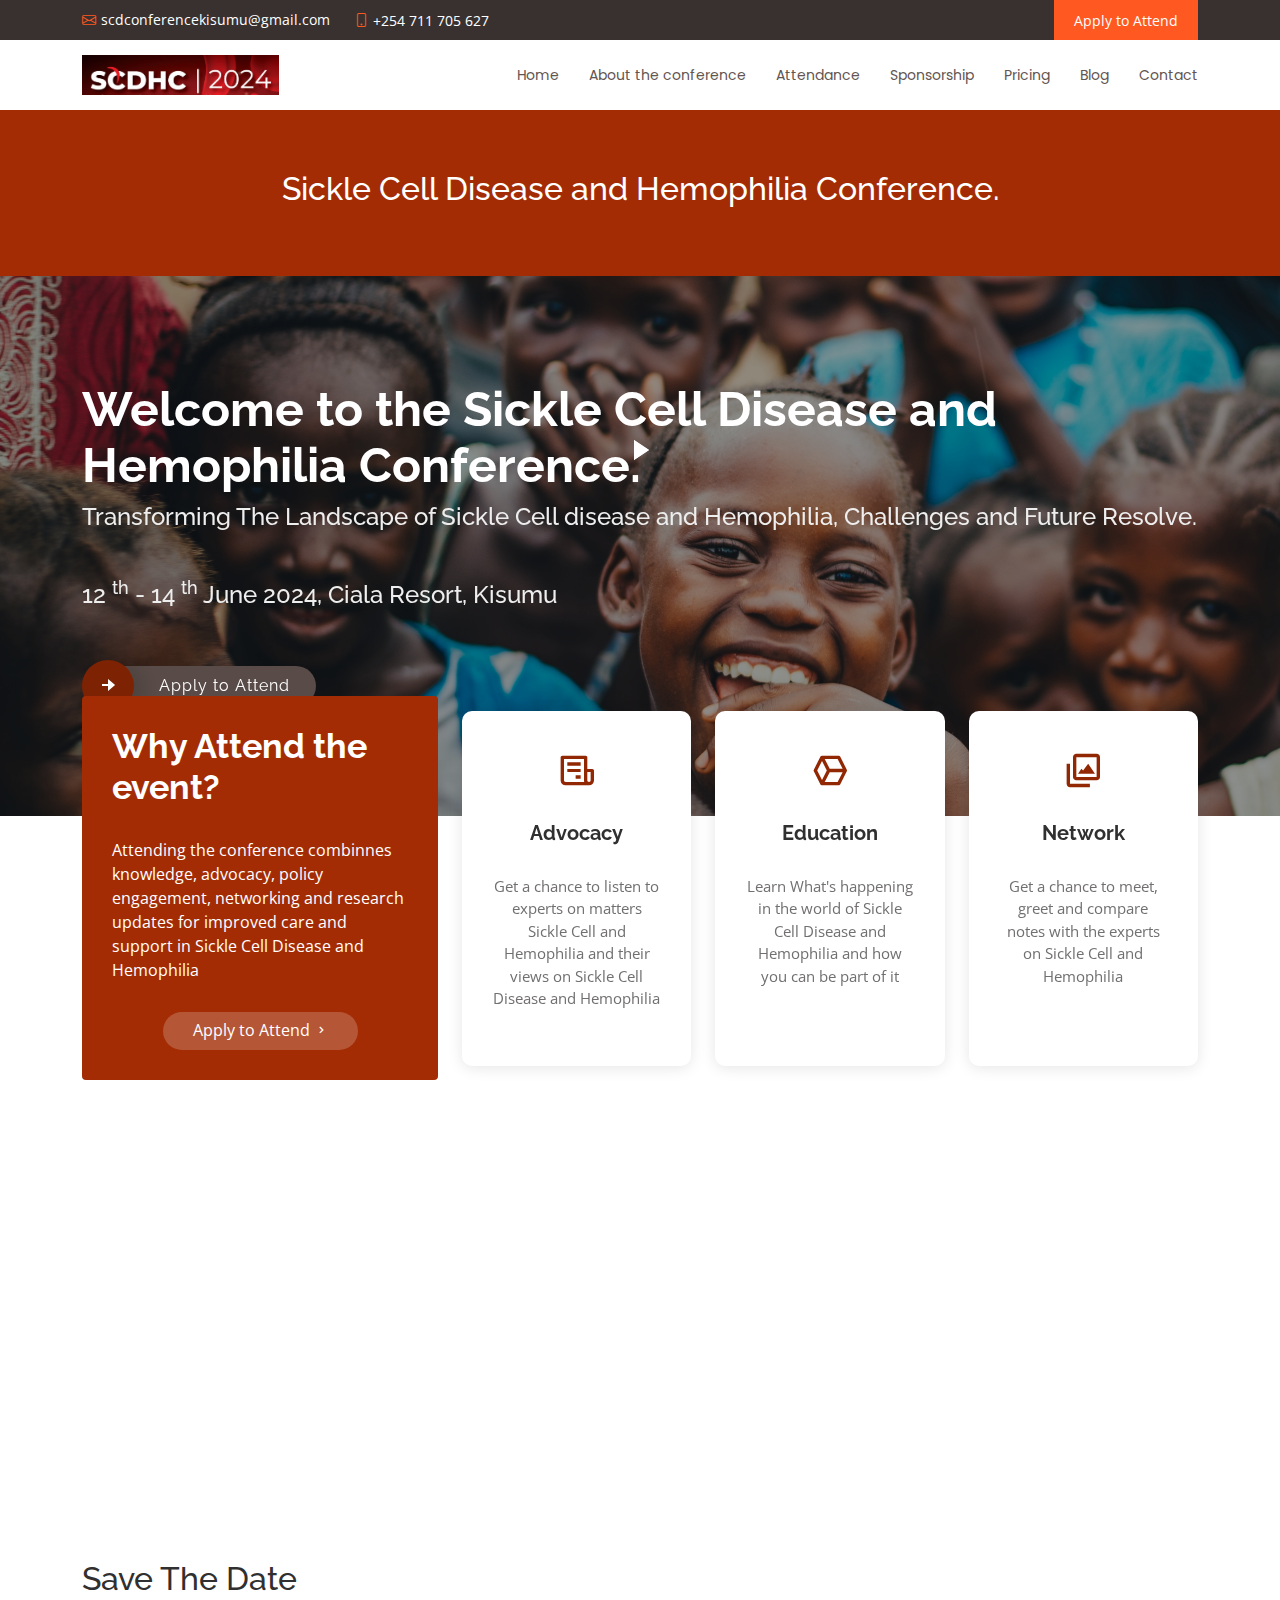
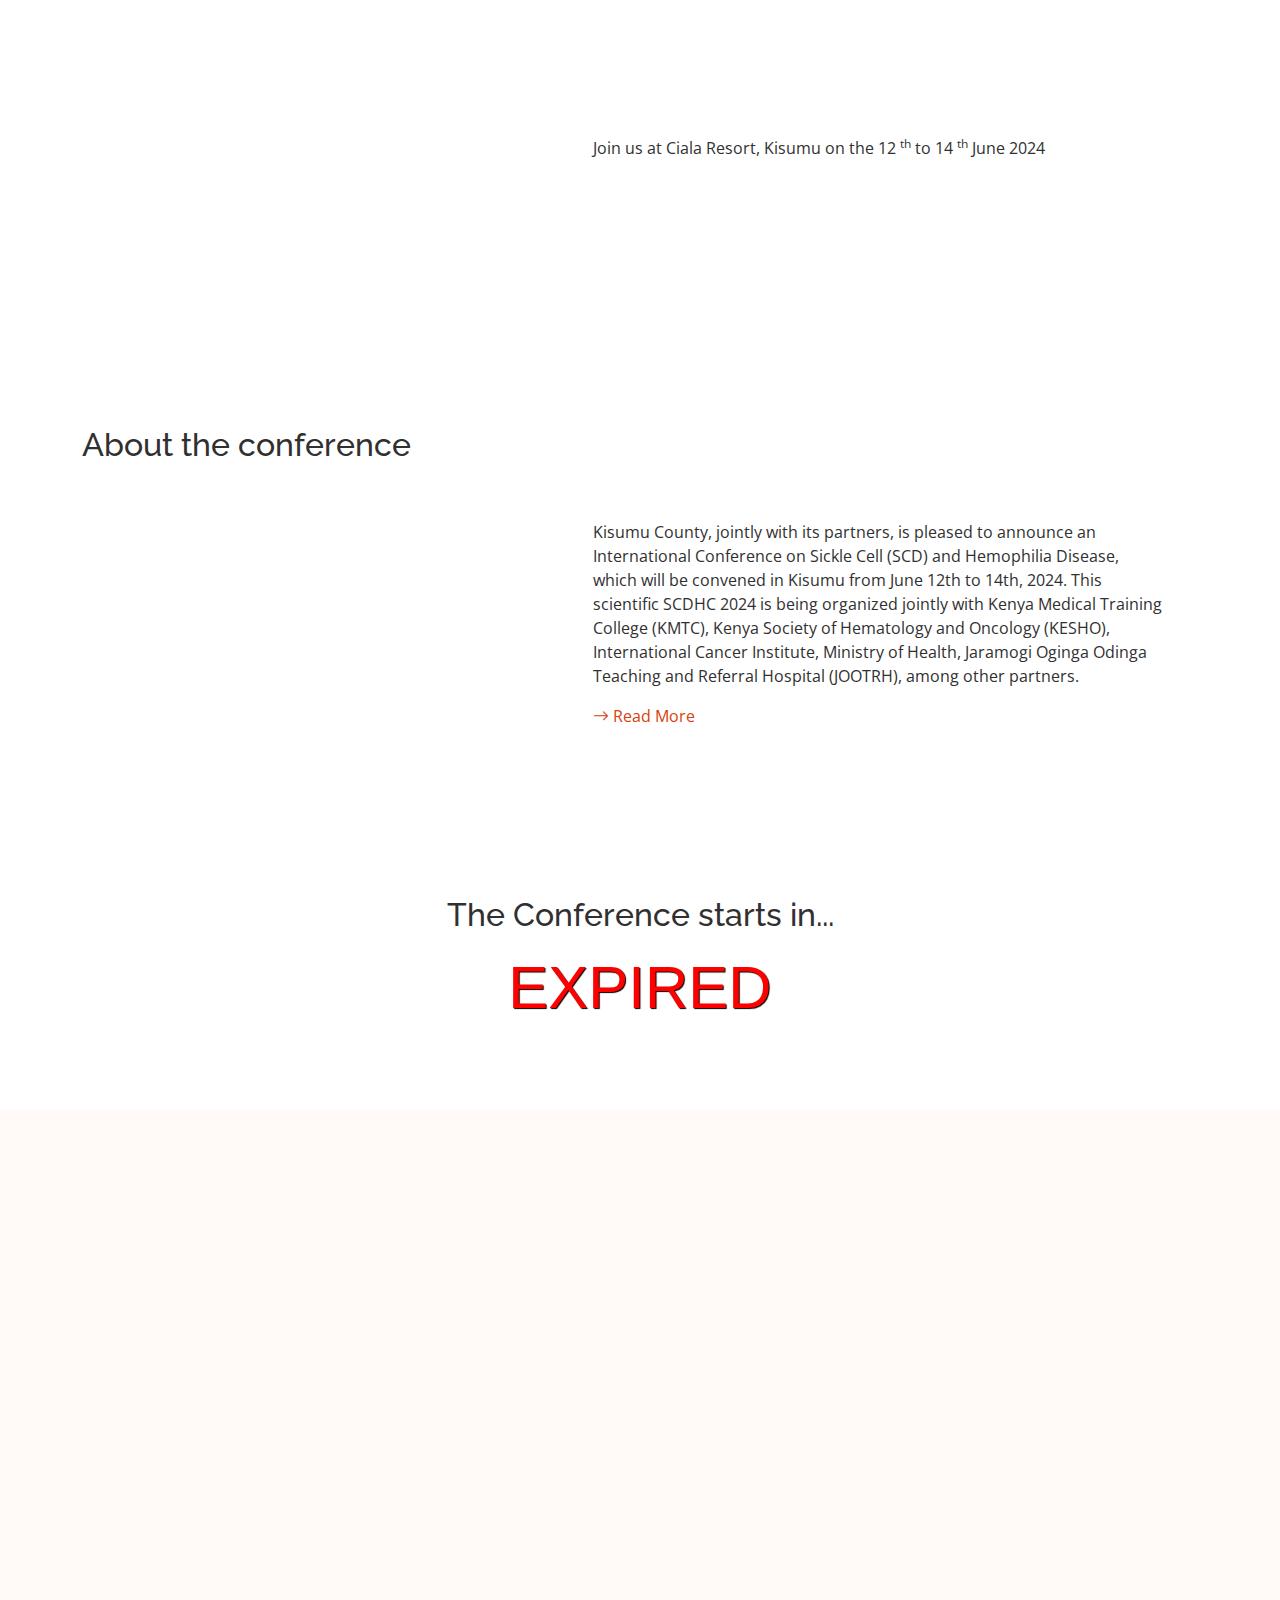
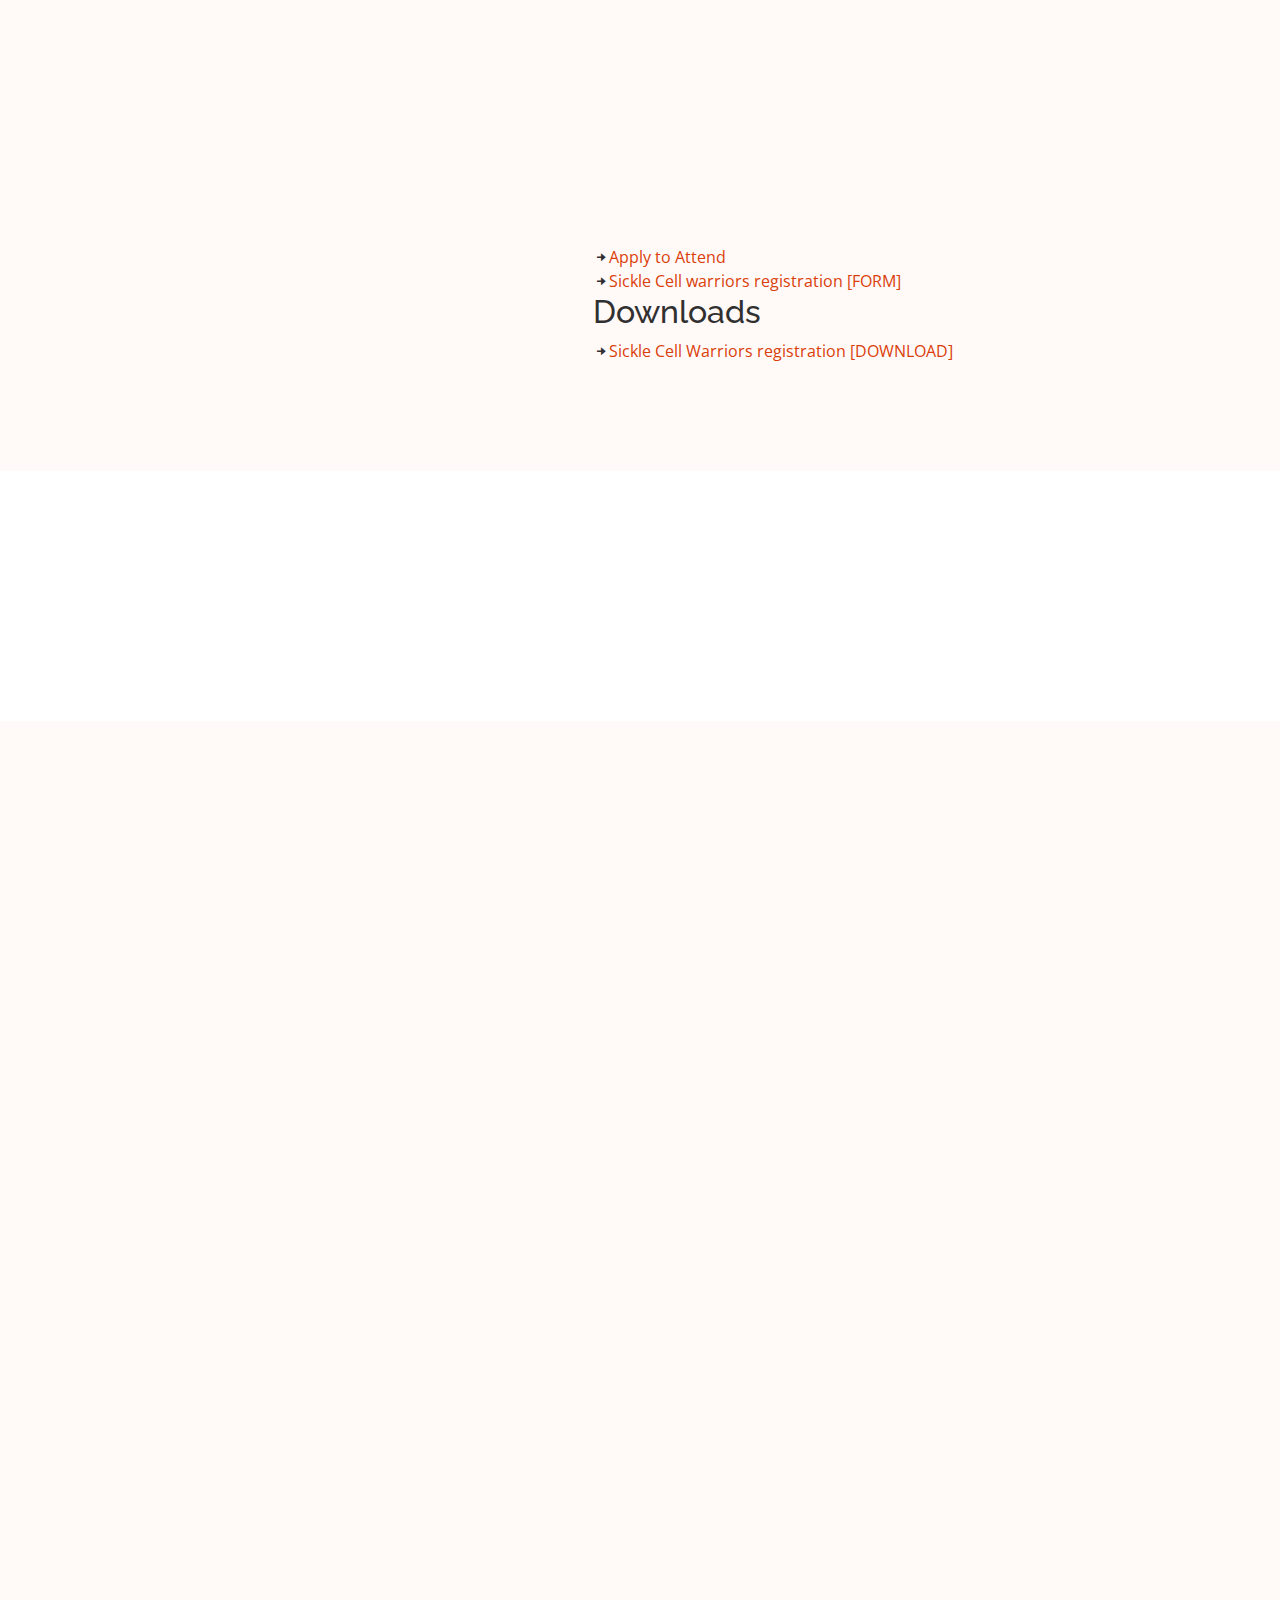
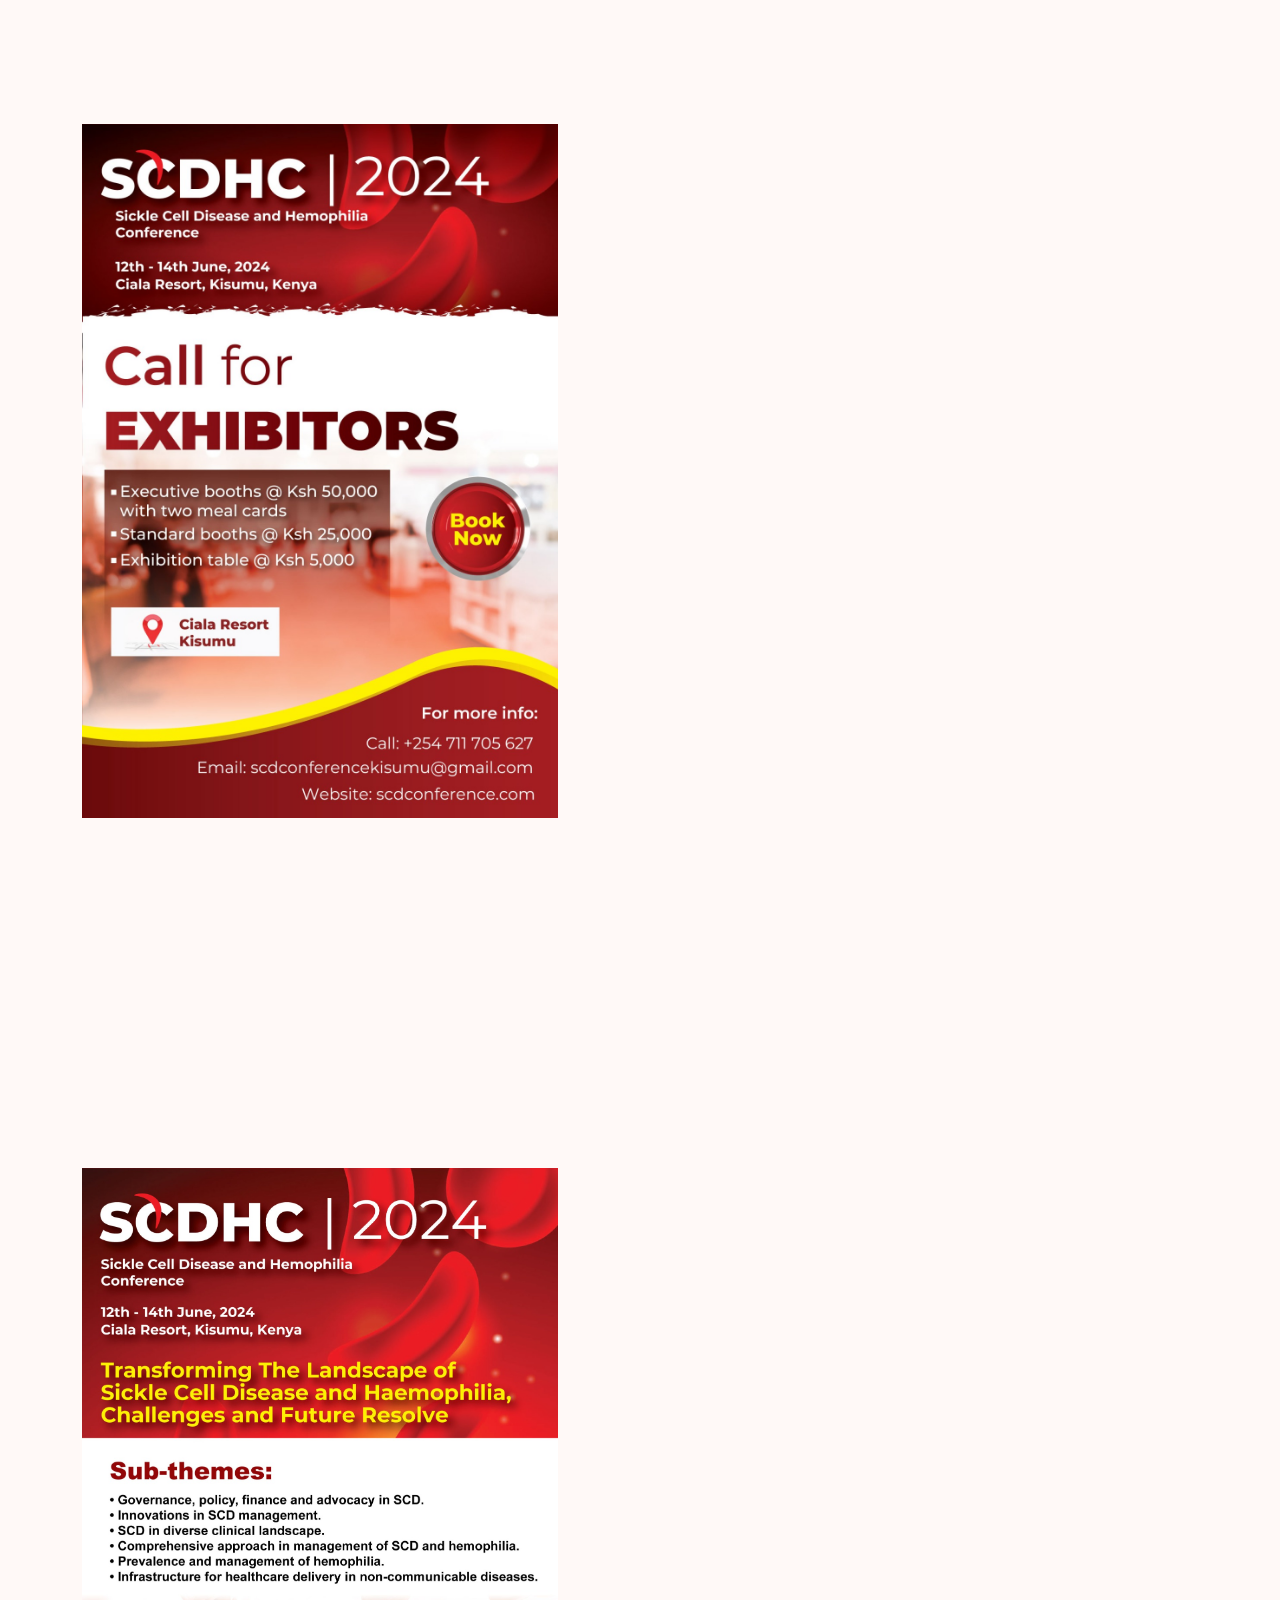
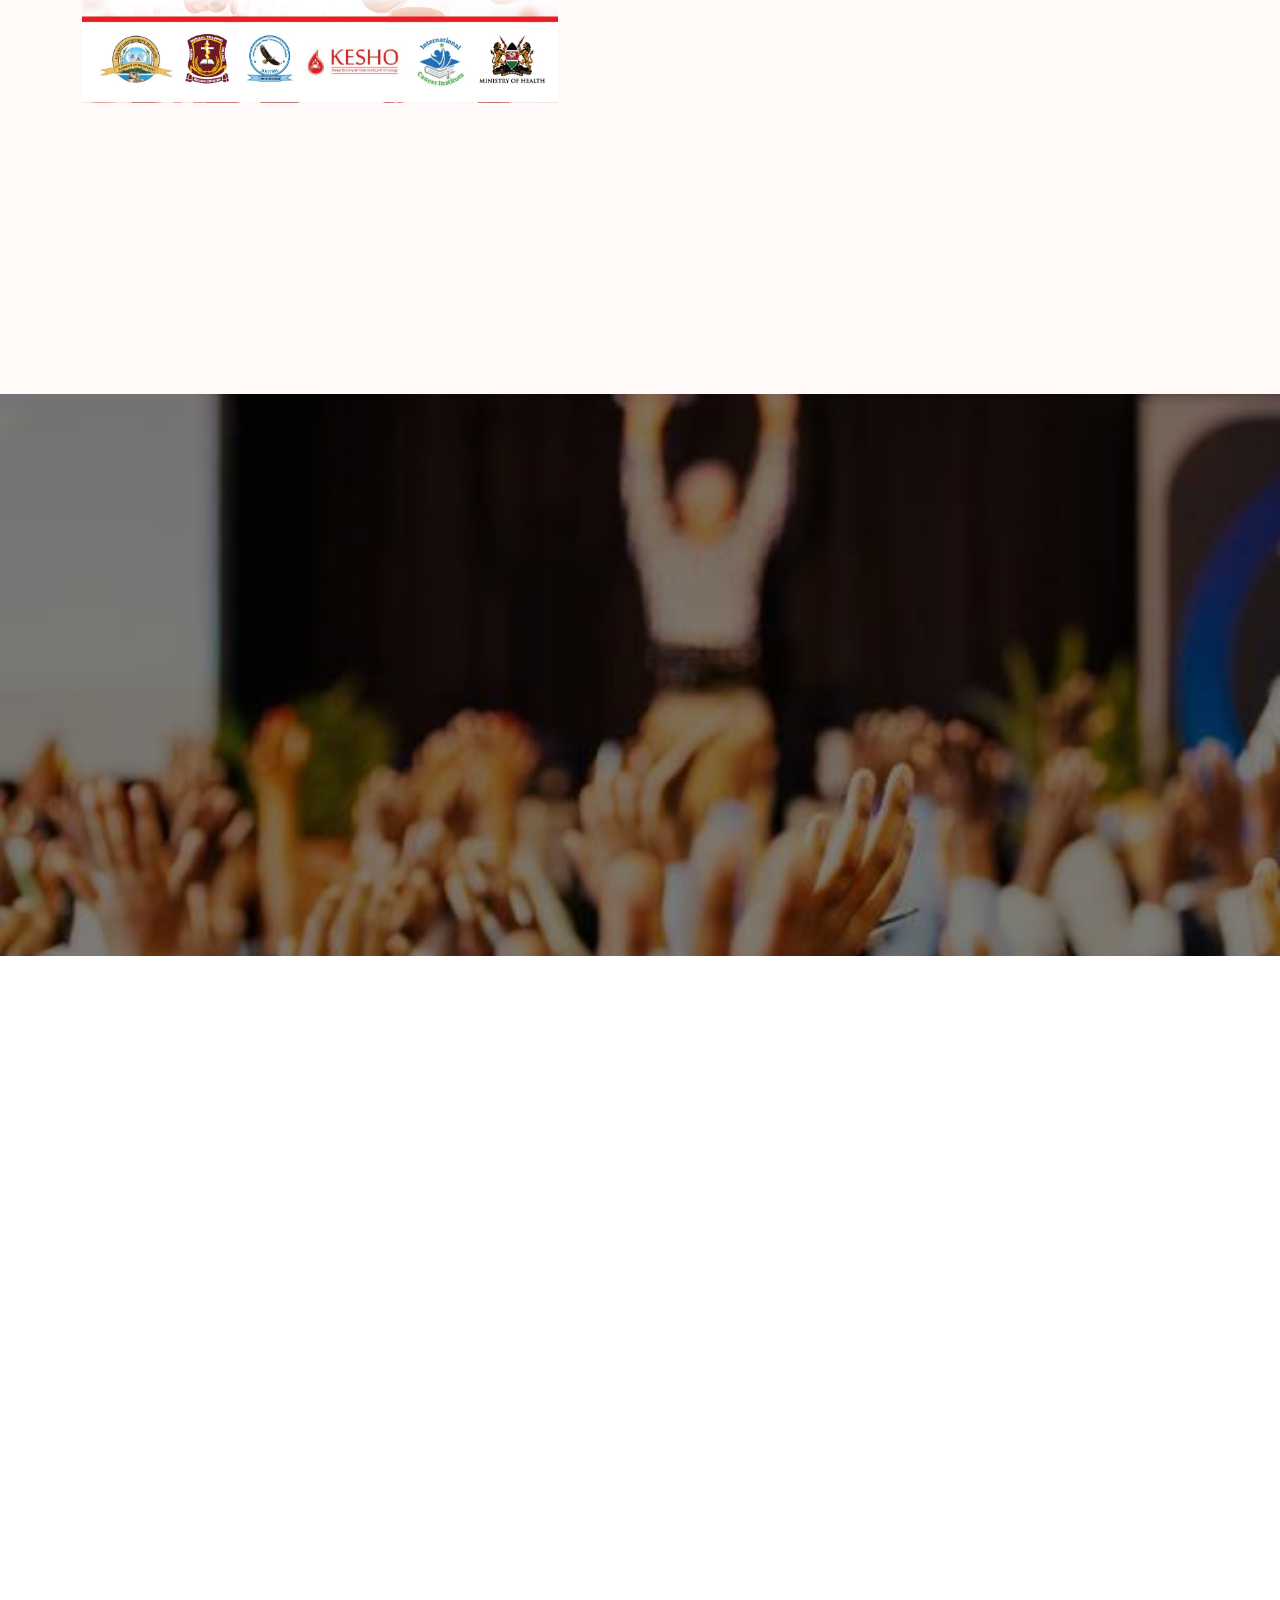
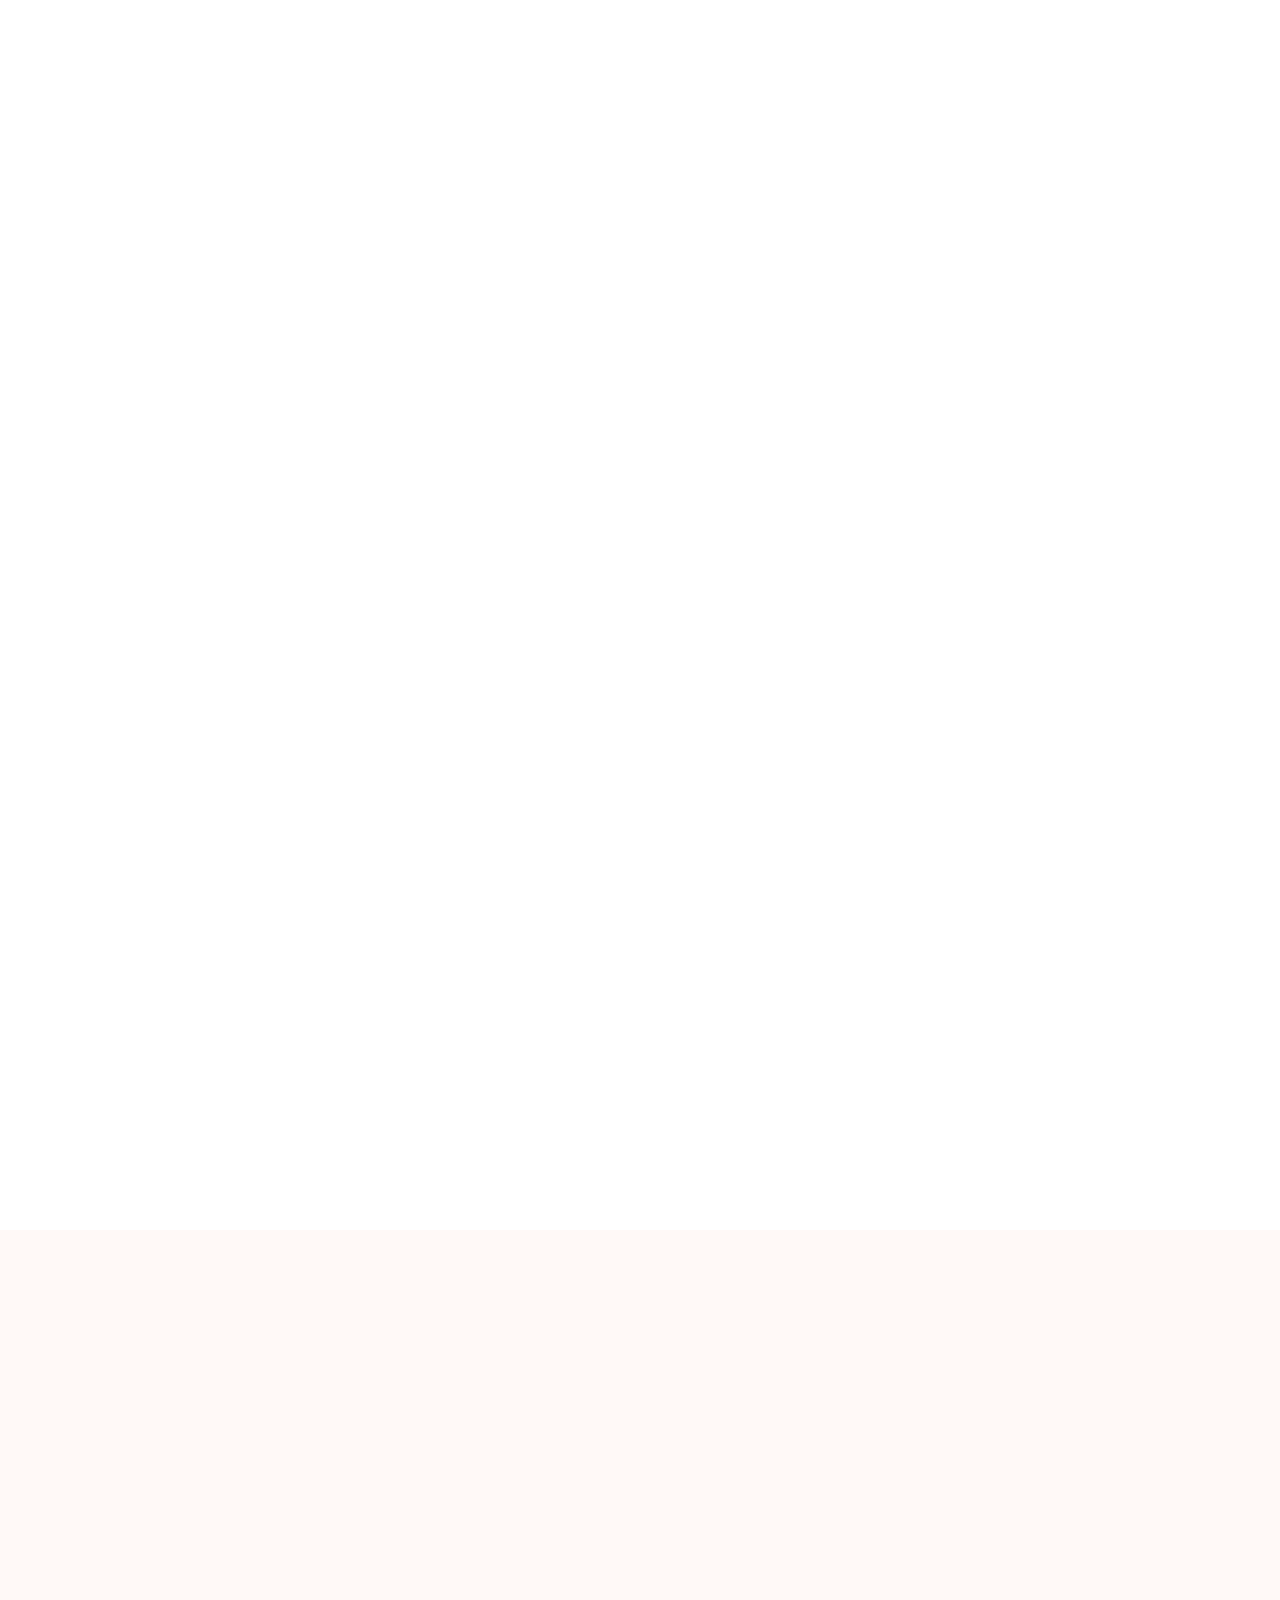
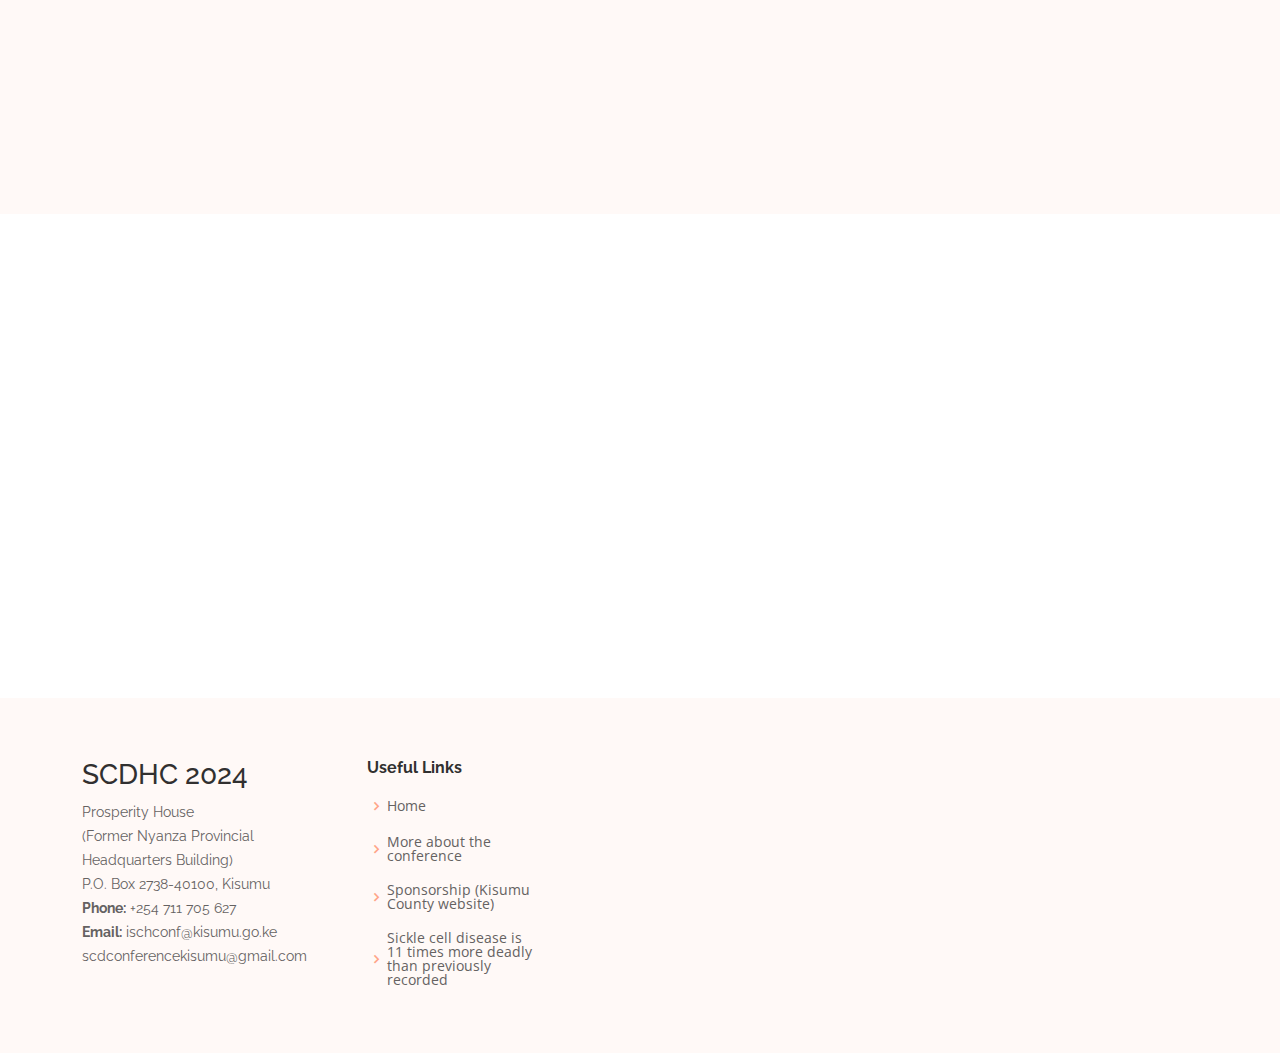
==== commit bddcbbbc: "add subthemes and poster" ====
--- a/index.html
+++ b/index.html
@@ -457,6 +457,31 @@
 </div>
 </section>
 
+    <!-- Sub-themes section-->
+
+    <section id="subthemes" class="about section-bg">
+      <div class="container">
+
+        <div class="row">
+          <img src="assets/img/SCDHCsubthemes.jpeg" style="width:500px" alt="">
+            <a href="https://forms.gle/biYgUdRBV8R5aK2H9" class="glightbox play-btn mb-4"></a>
+          </div>
+
+          <div class="col-xl-7 col-lg-6 icon-boxes d-flex flex-column align-items-stretch justify-content-center py-5 px-lg-5">
+            <h4 data-aos="fade-up">Sub-themes</h4>
+            <h3 data-aos="fade-up">The conference secretariat invites discussion on the outlined topics </h3>
+            <p data-aos="fade-up"></p>
+            <div class="d-flex align-items-center">
+              <!-- <i class="bx bxs-right-arrow-alt get-started-icon"></i> -->
+              <!-- <a href="https://forms.gle/biYgUdRBV8R5aK2H9" class="btn-get-started scrollto">Submit Abstract</a> -->
+            </div>
+</div>
+</section>
+
+
+
+    <!-- End Sub-themes section-->
+
     <!-- end of abstracts section -->
 
     <!-- ======= Values Section ======= -->
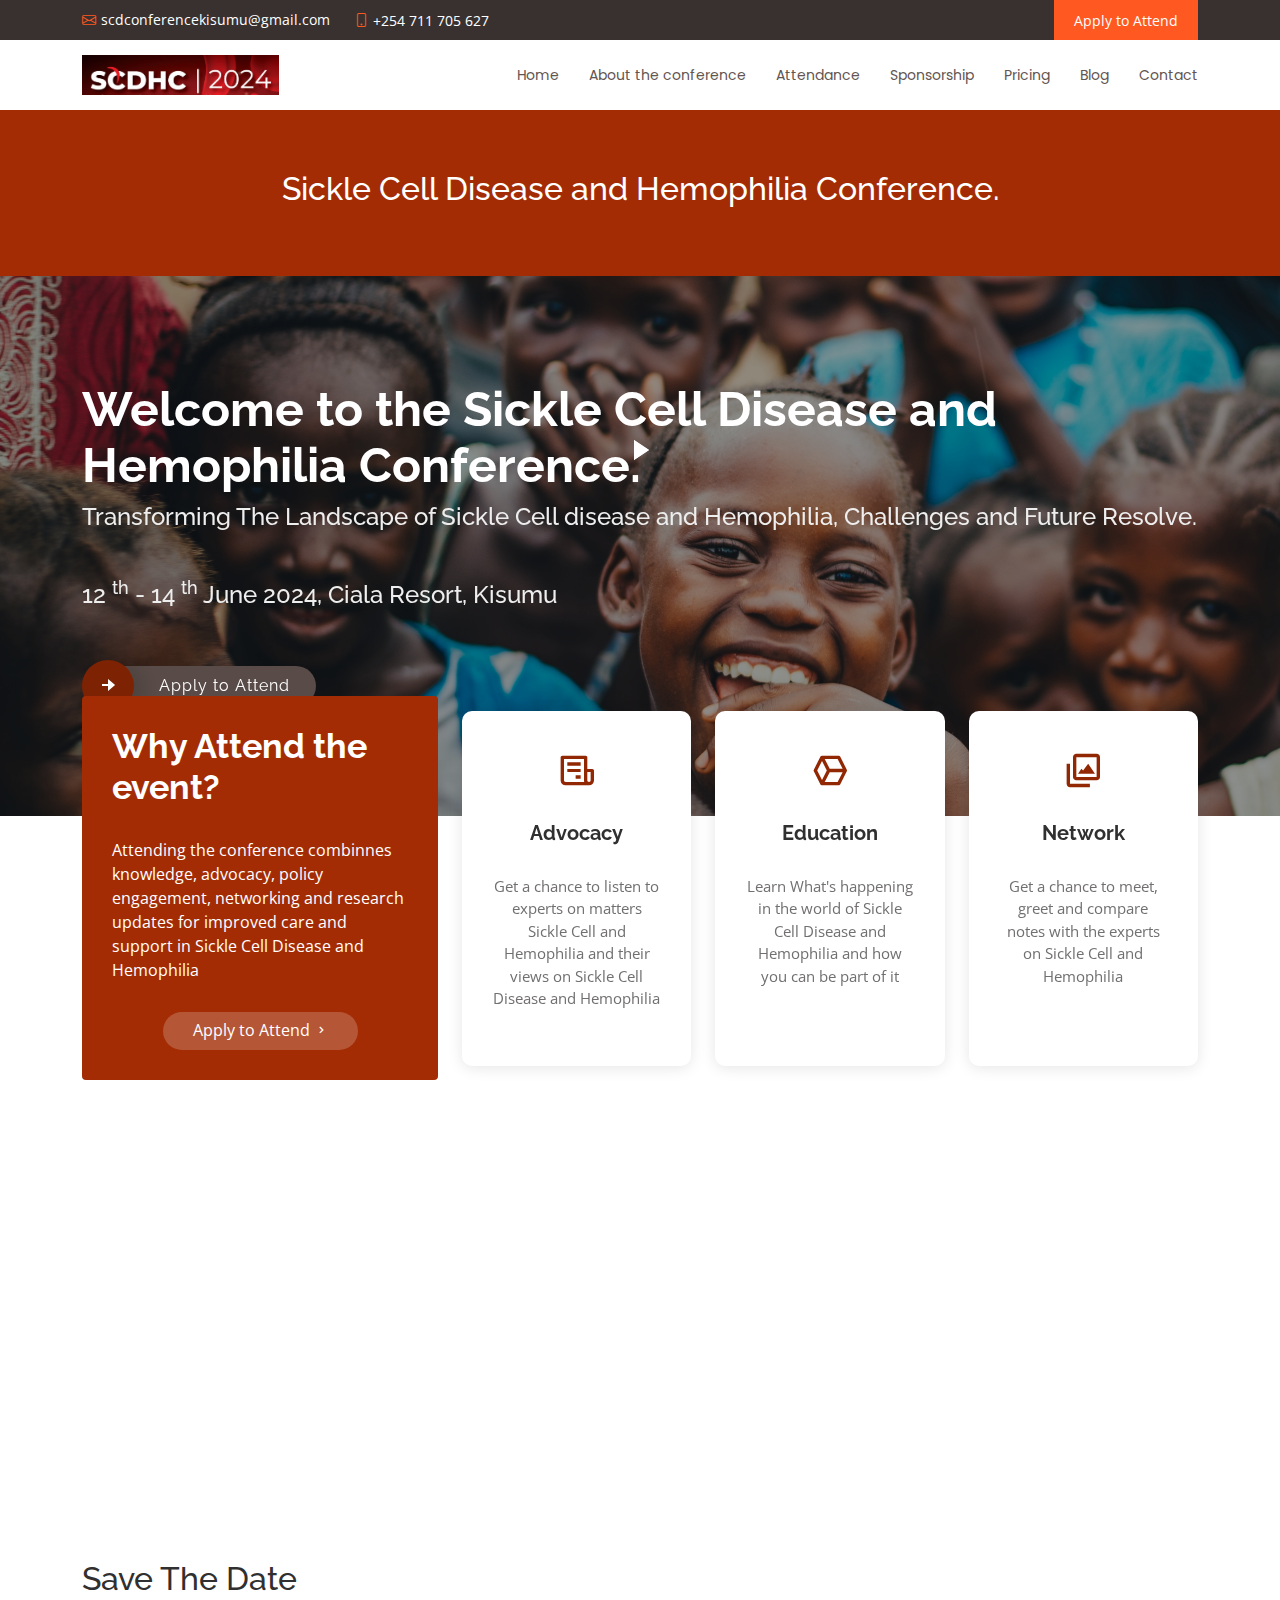
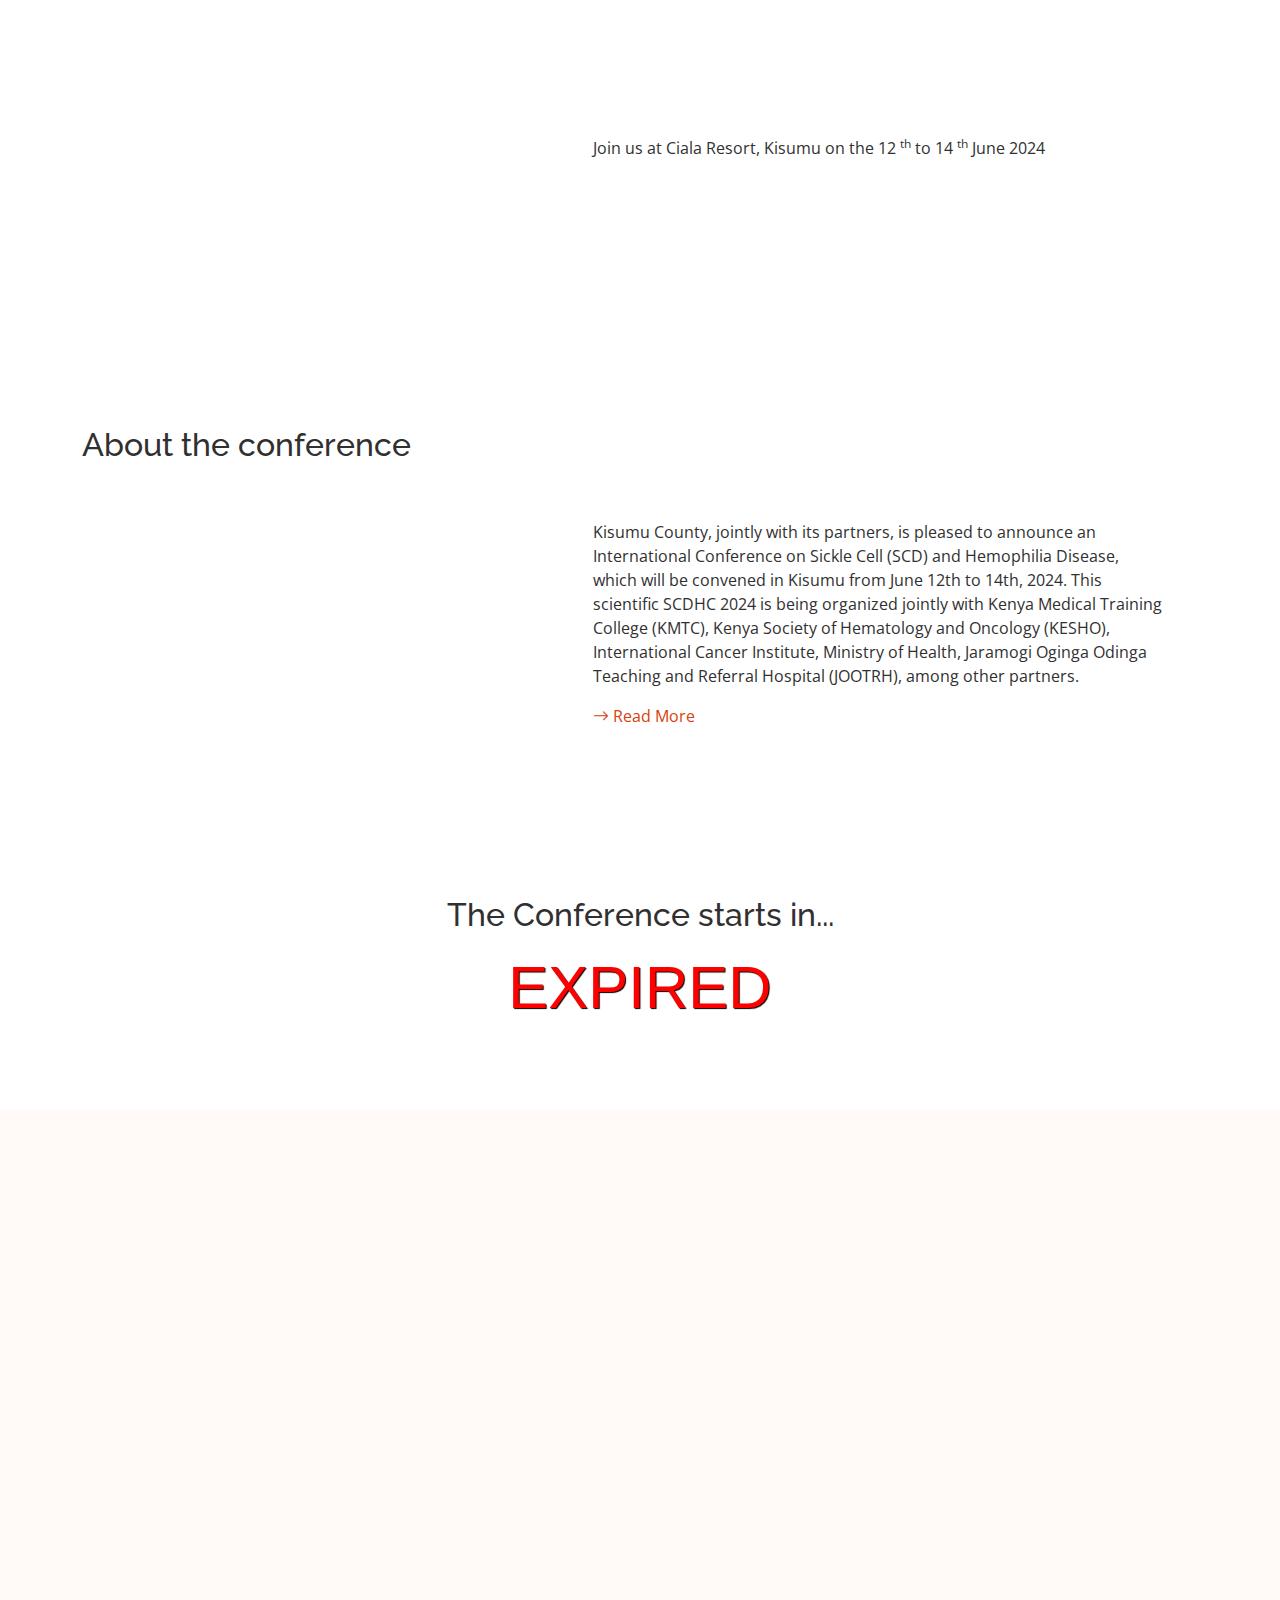
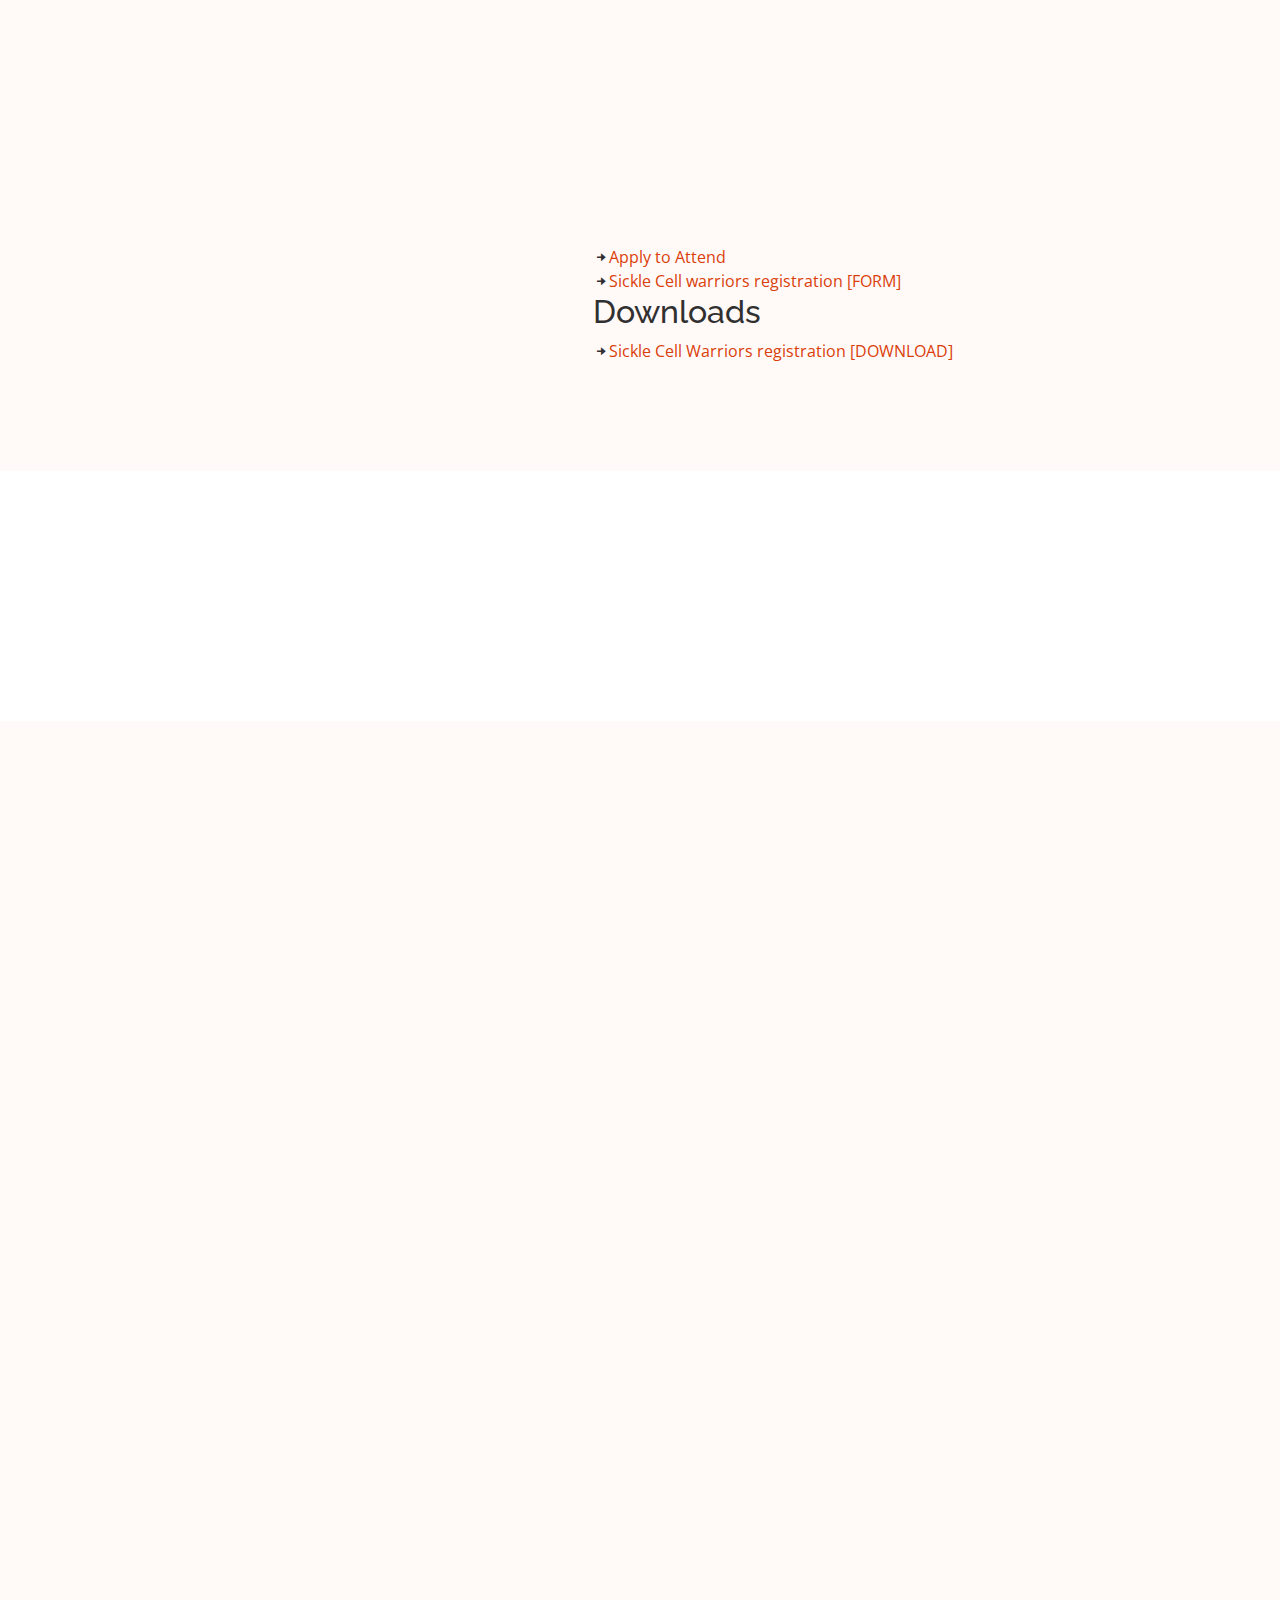
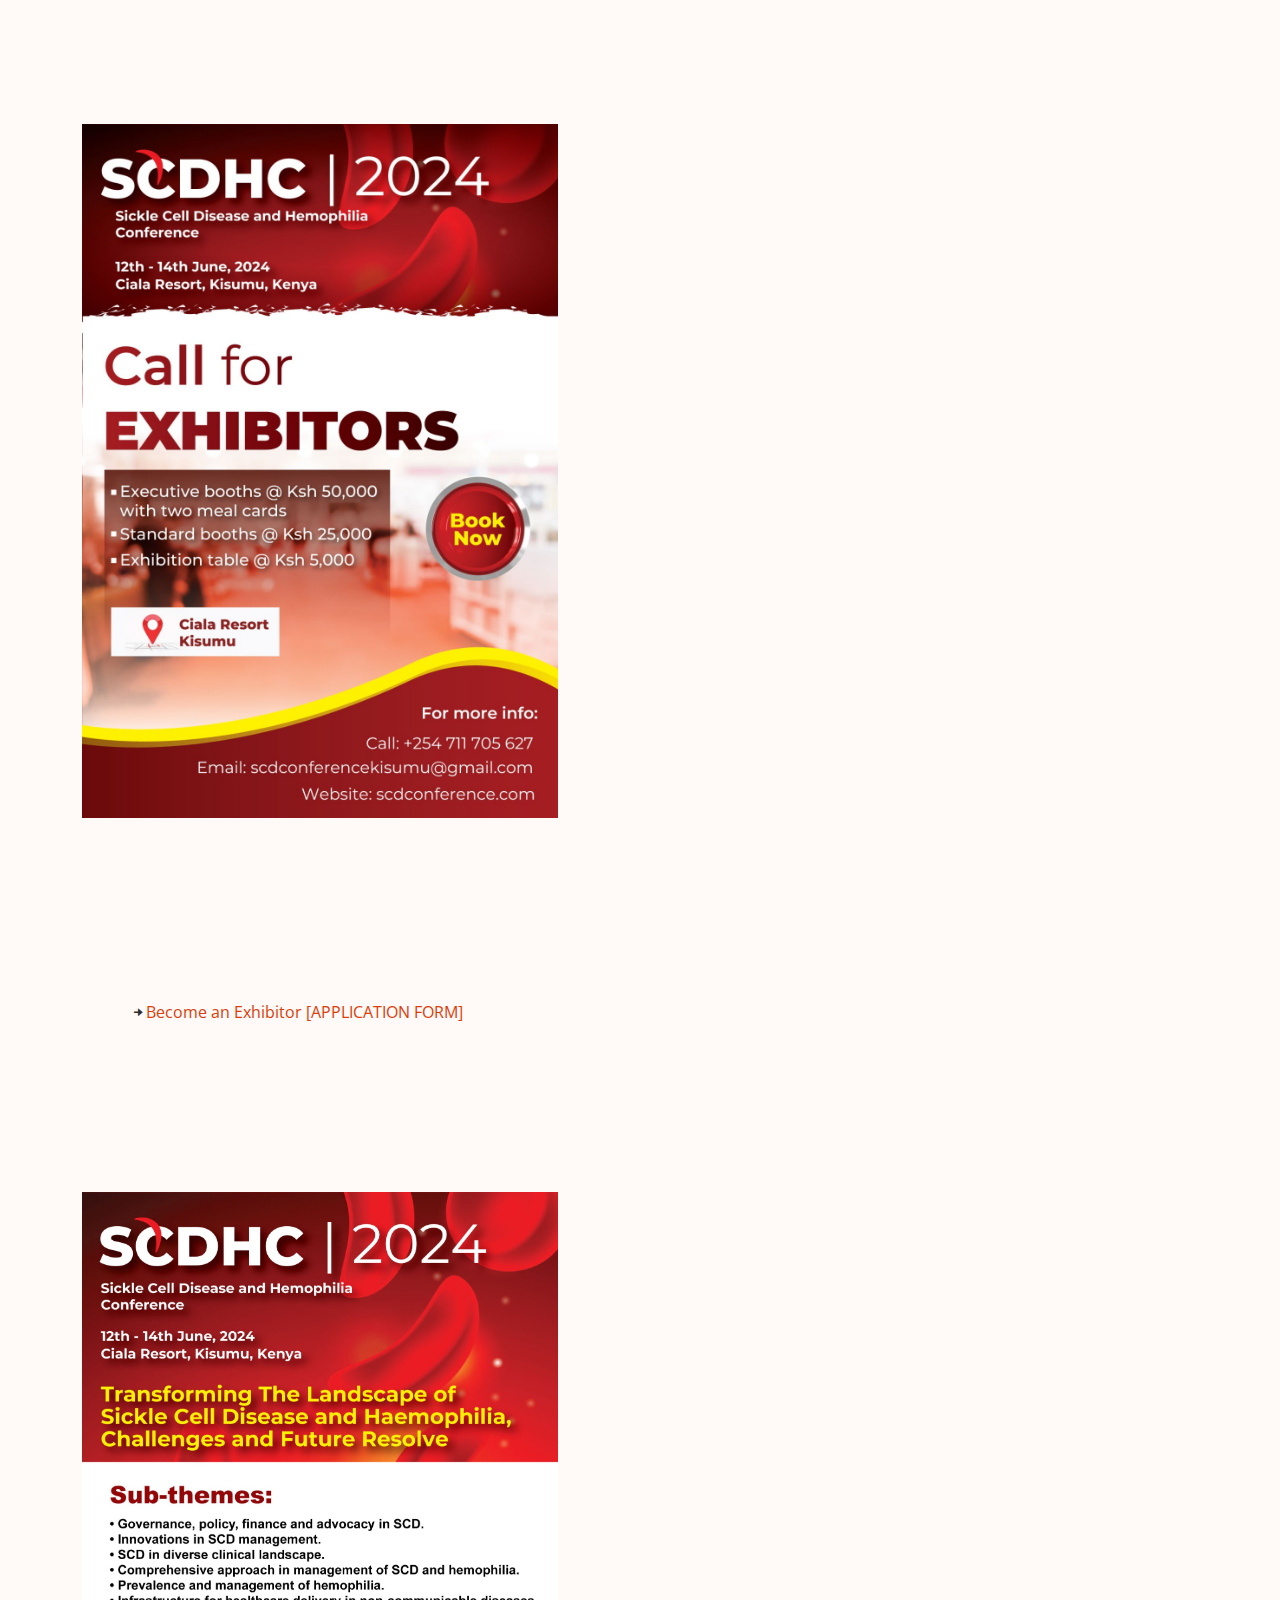
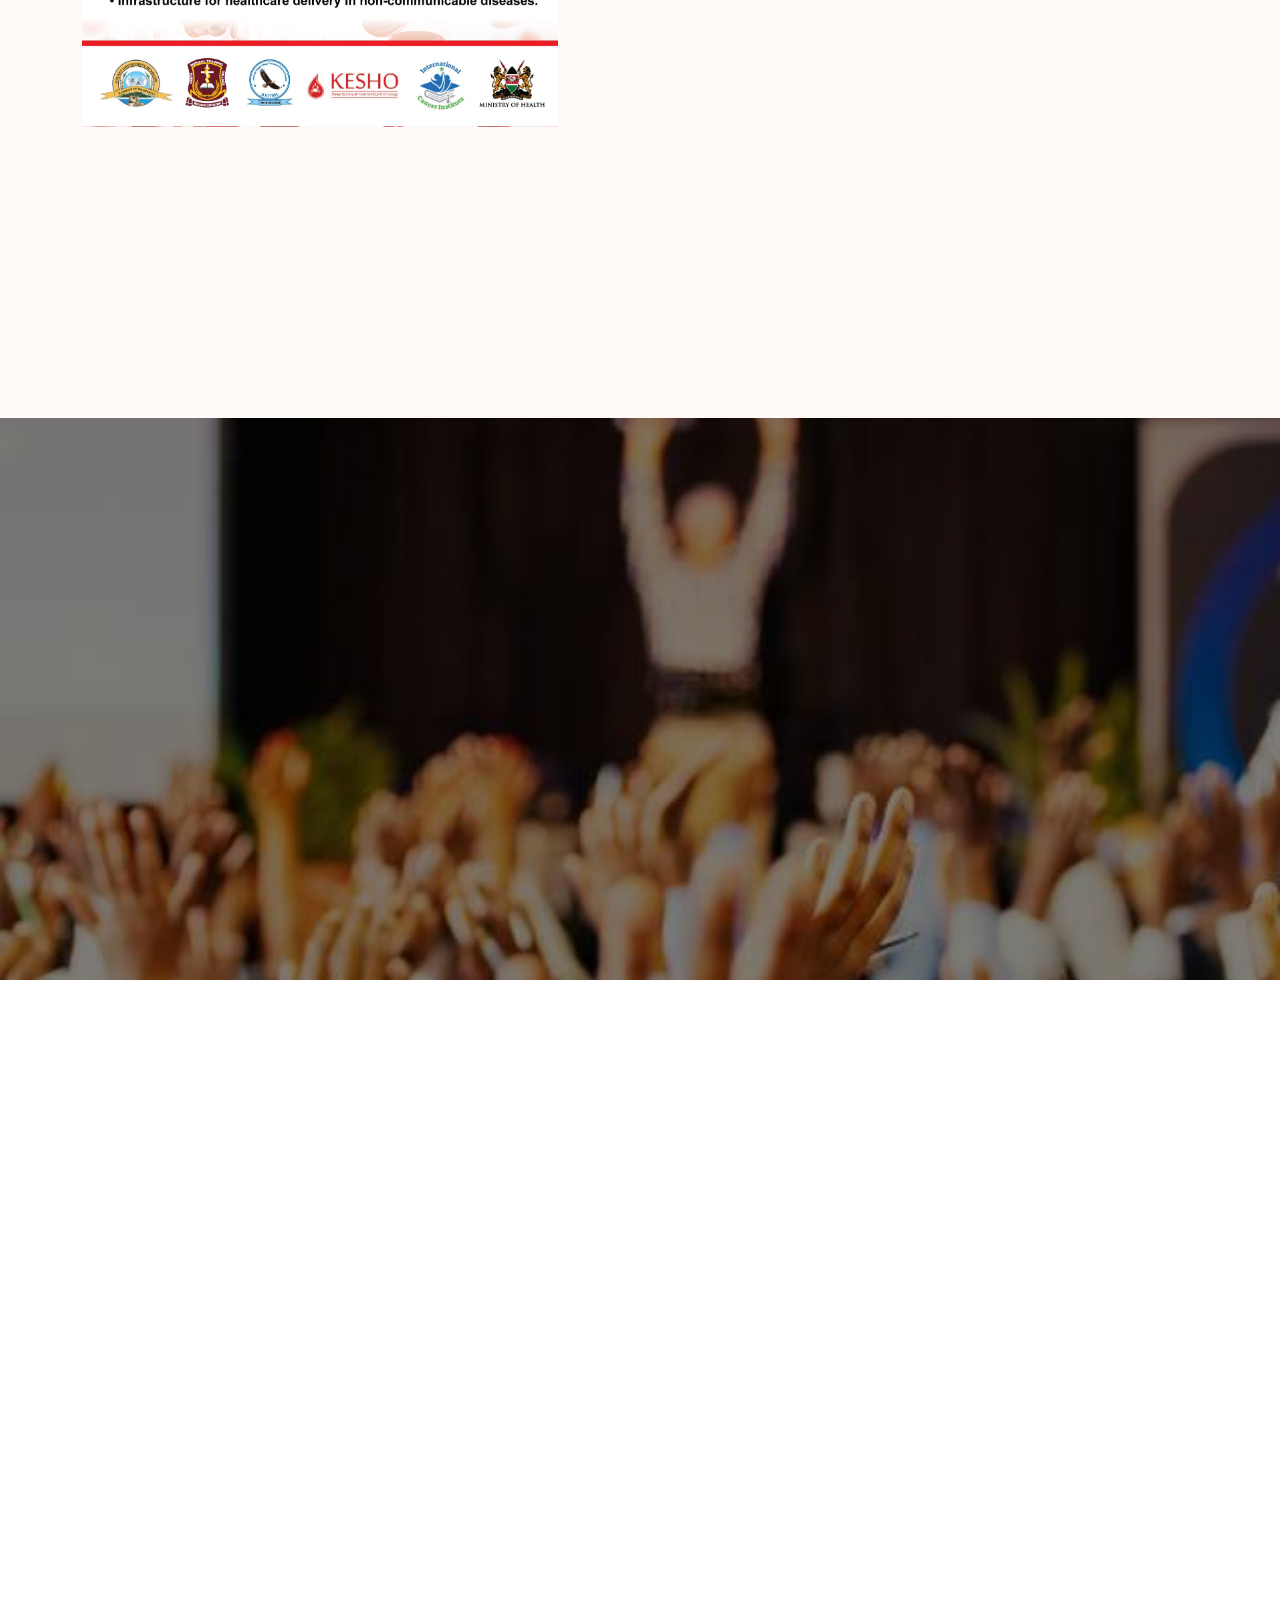
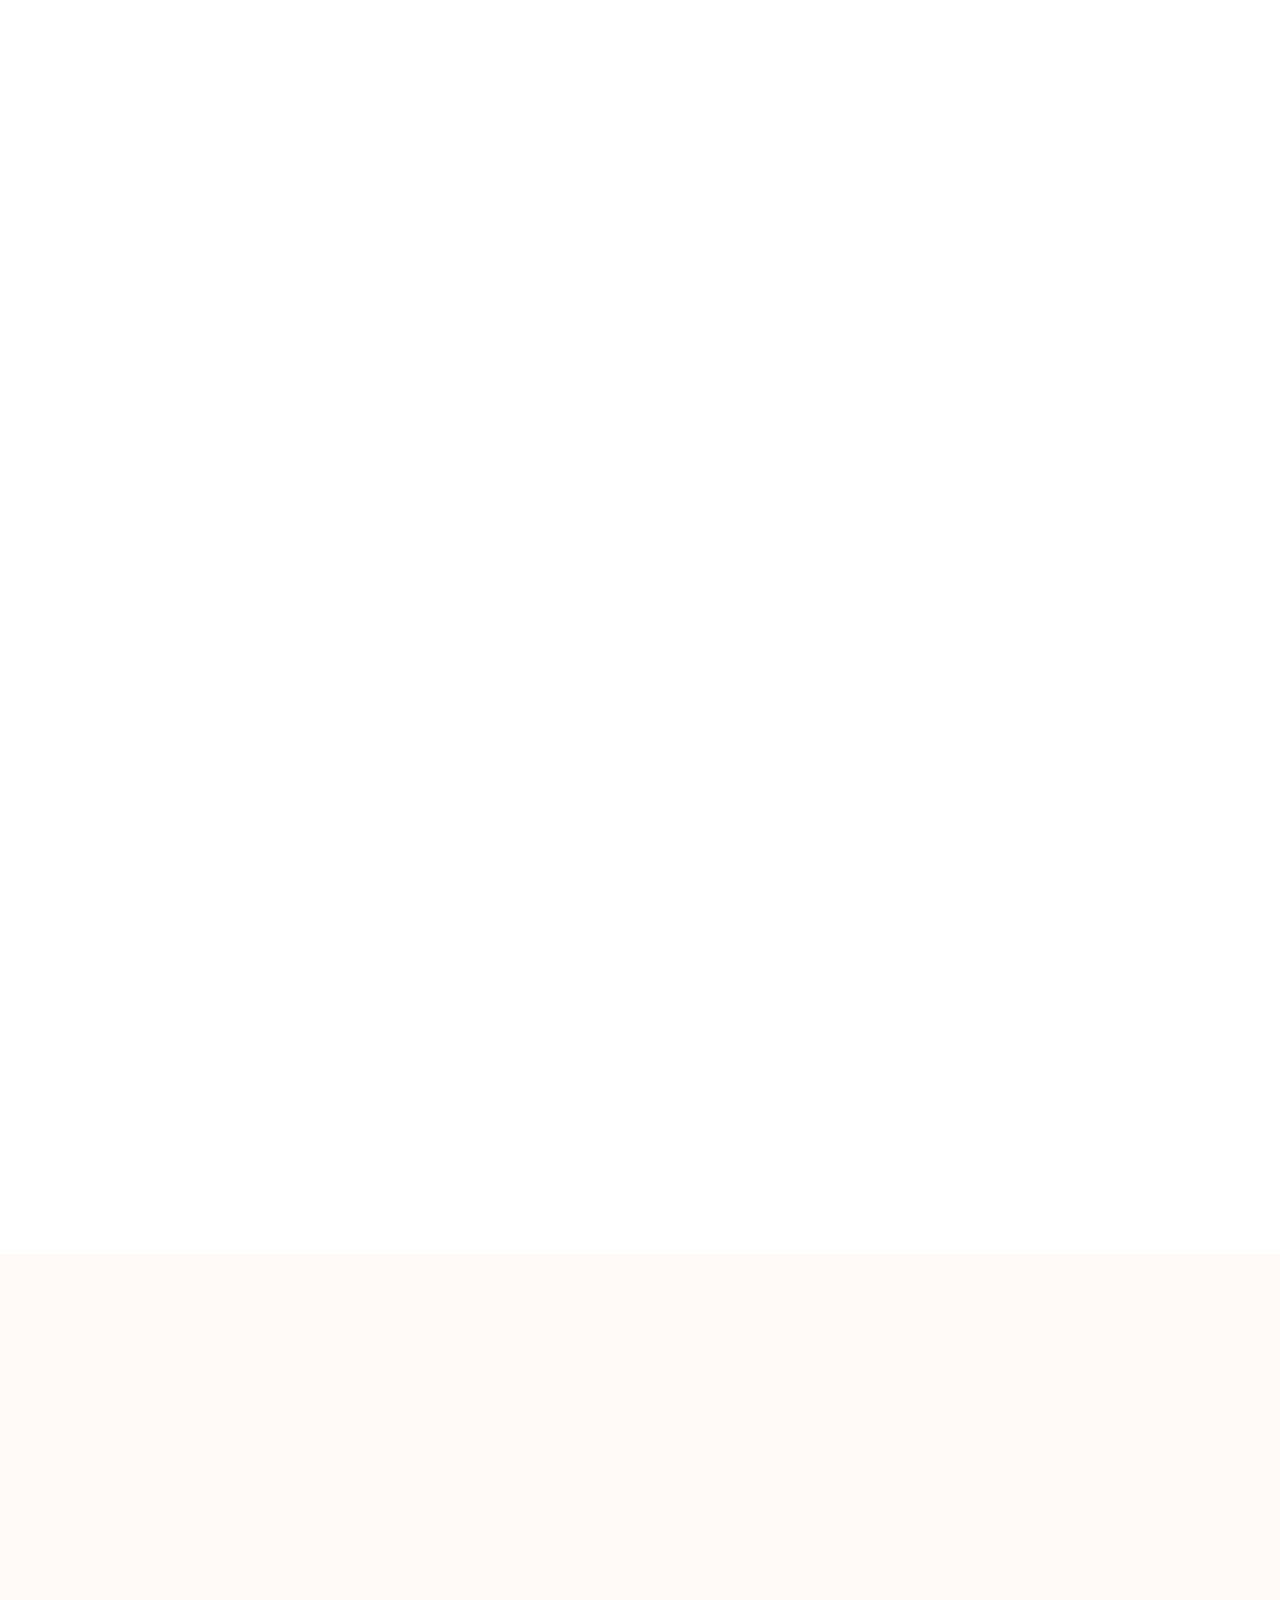
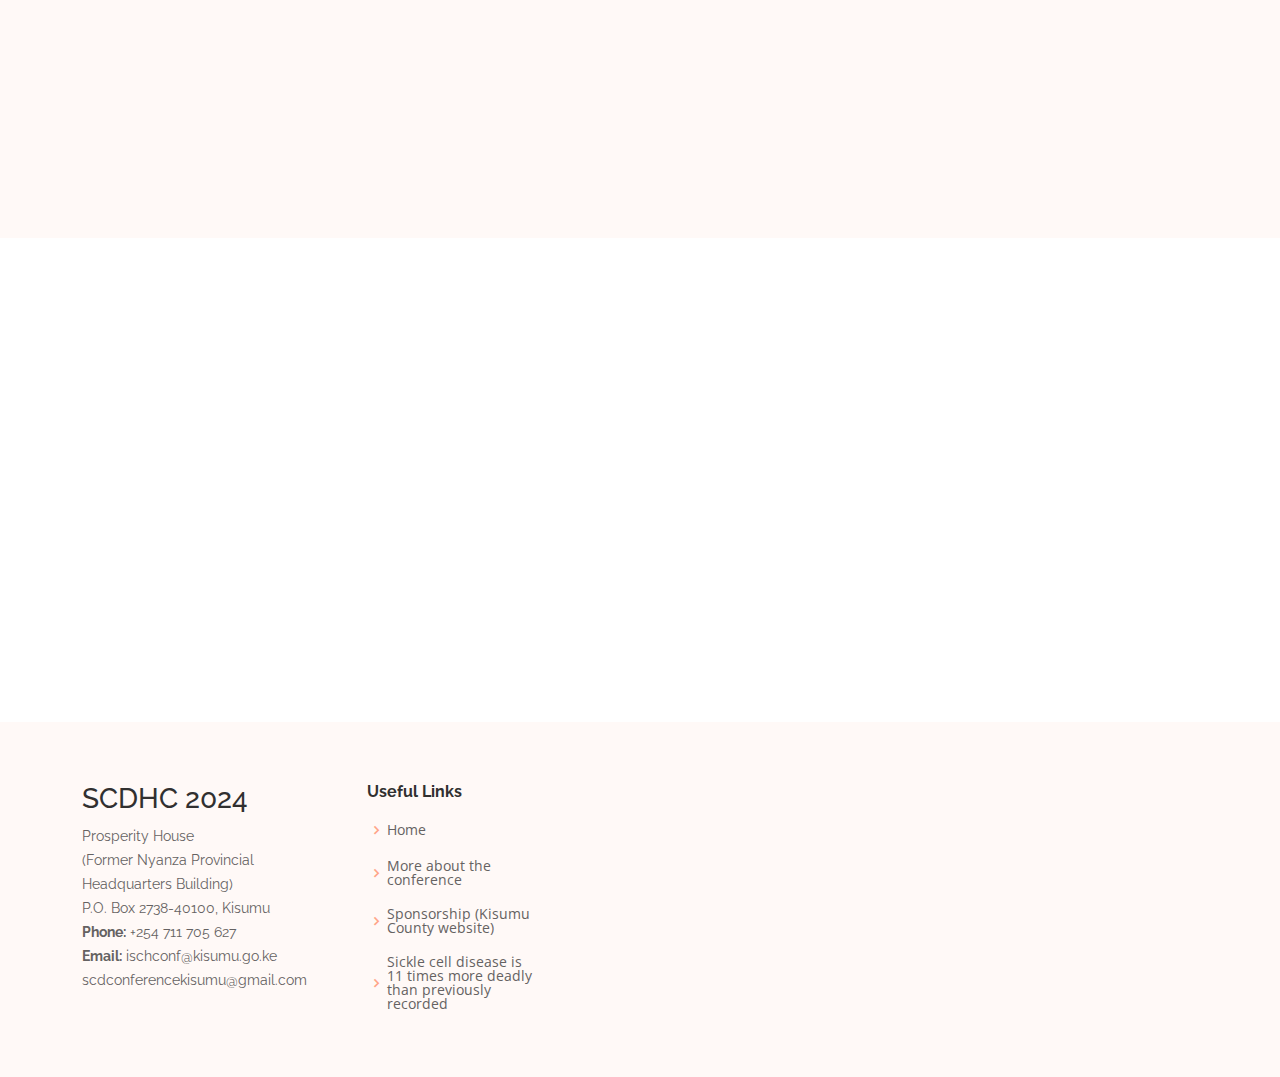
==== commit 08eab9ec: "add become an exhibitor application form" ====
--- a/index.html
+++ b/index.html
@@ -454,6 +454,11 @@
               <!-- <i class="bx bxs-right-arrow-alt get-started-icon"></i> -->
               <!-- <a href="https://forms.gle/biYgUdRBV8R5aK2H9" class="btn-get-started scrollto">Submit Abstract</a> -->
             </div>
+            <div class="d-flex align-items-center">
+              <i class="bx bxs-right-arrow-alt get-started-icon"></i>
+              <a href="https://forms.gle/Ub2xEaZ8H2BxxCbR6" class="btn-get-started scrollto">Become an Exhibitor [APPLICATION FORM]</a>
+            </div>
+            
 </div>
 </section>
 
--- a/assets/css/style.css
+++ b/assets/css/style.css
@@ -716,7 +716,7 @@
 .about .video-box {
   background: url("../img/Conferenceregistrationextension.jpeg") center center no-repeat;
   background-size: contain;
-  min-height: 300px;
+  min-height: 500px;
 }
 
 .about .play-btn {
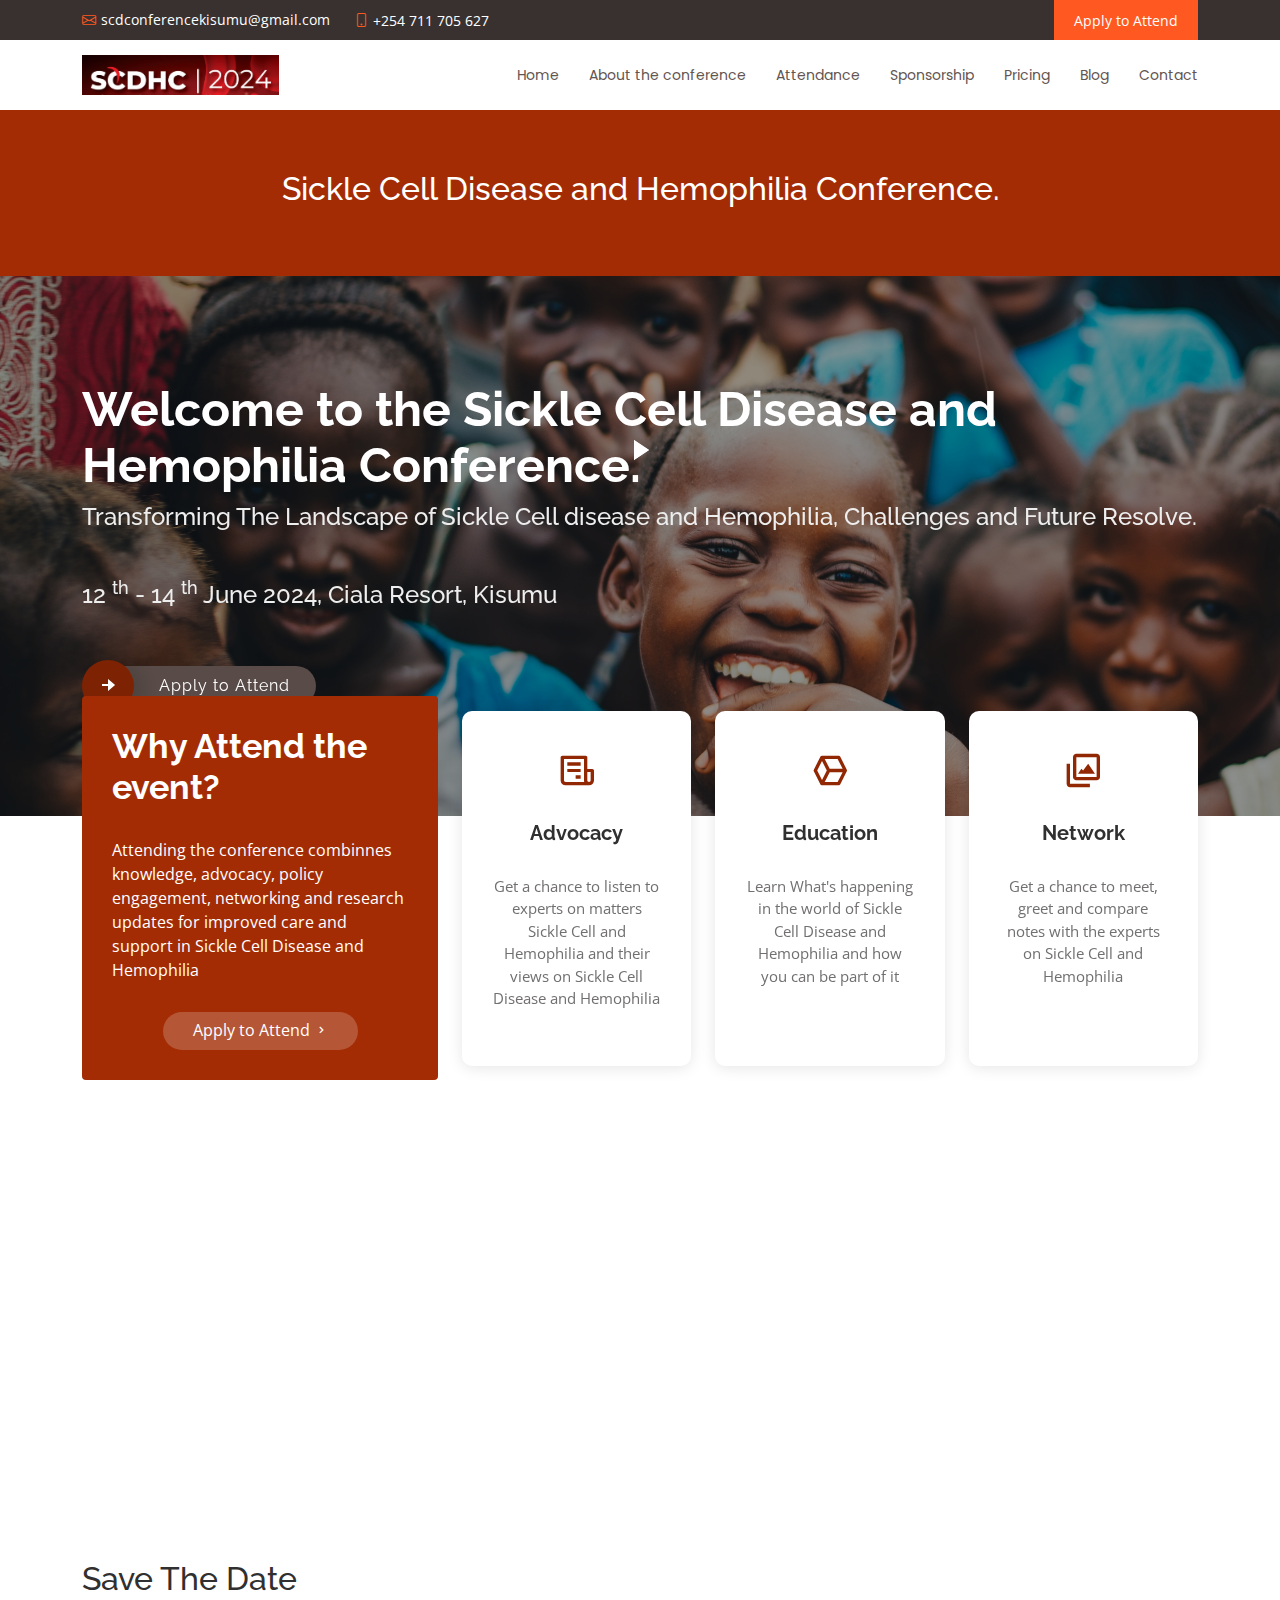
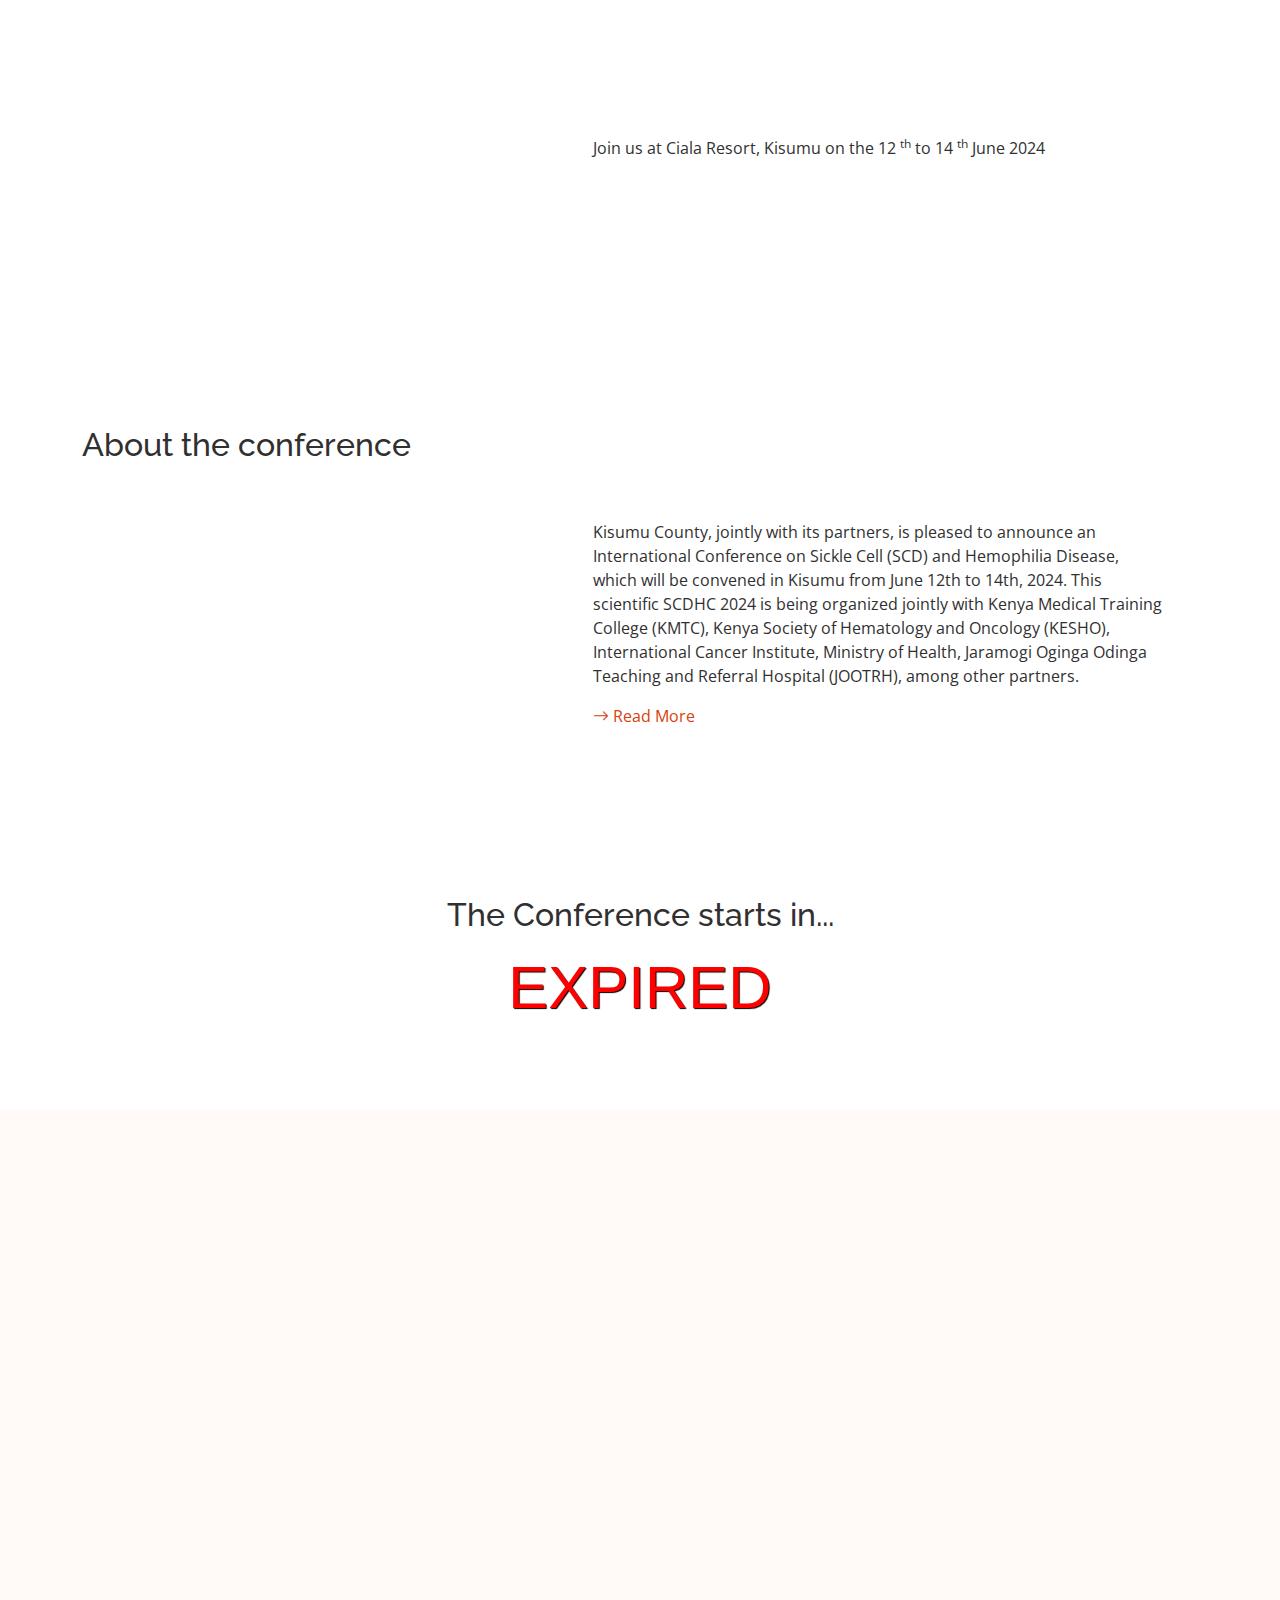
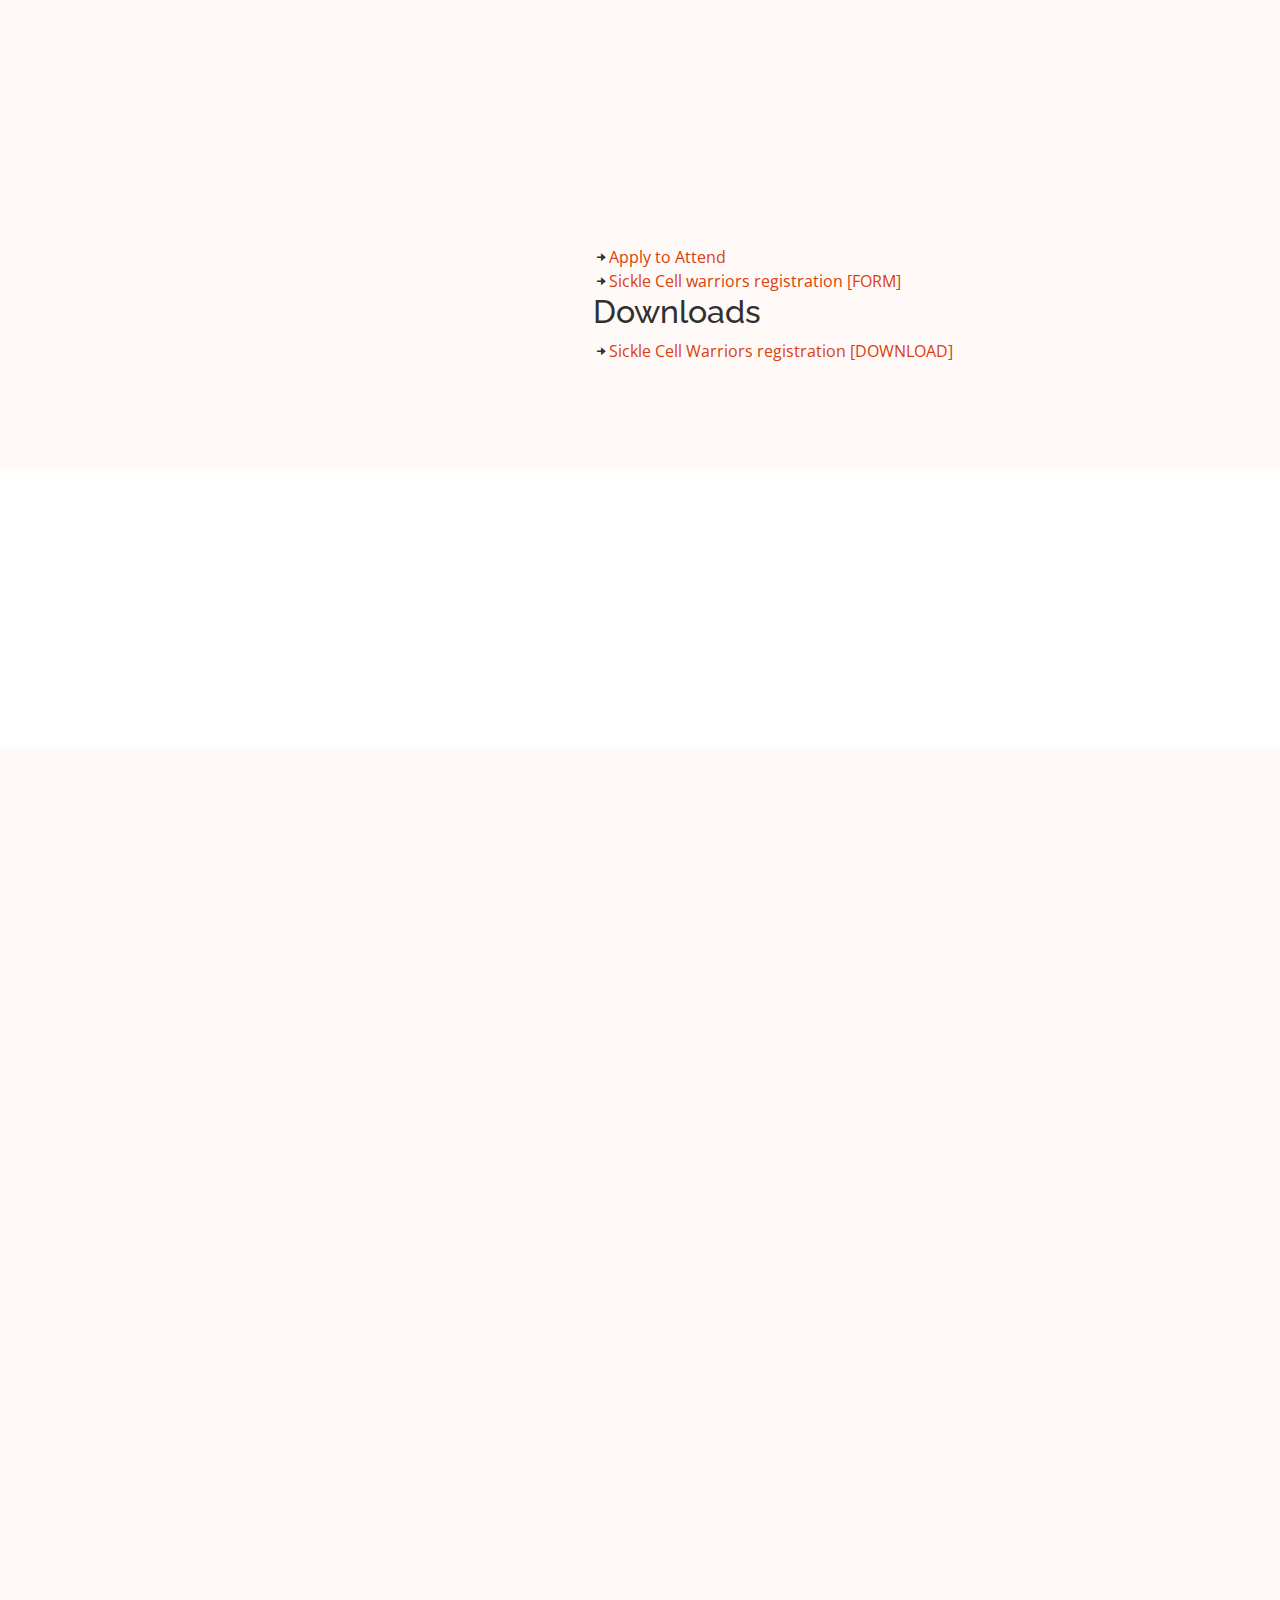
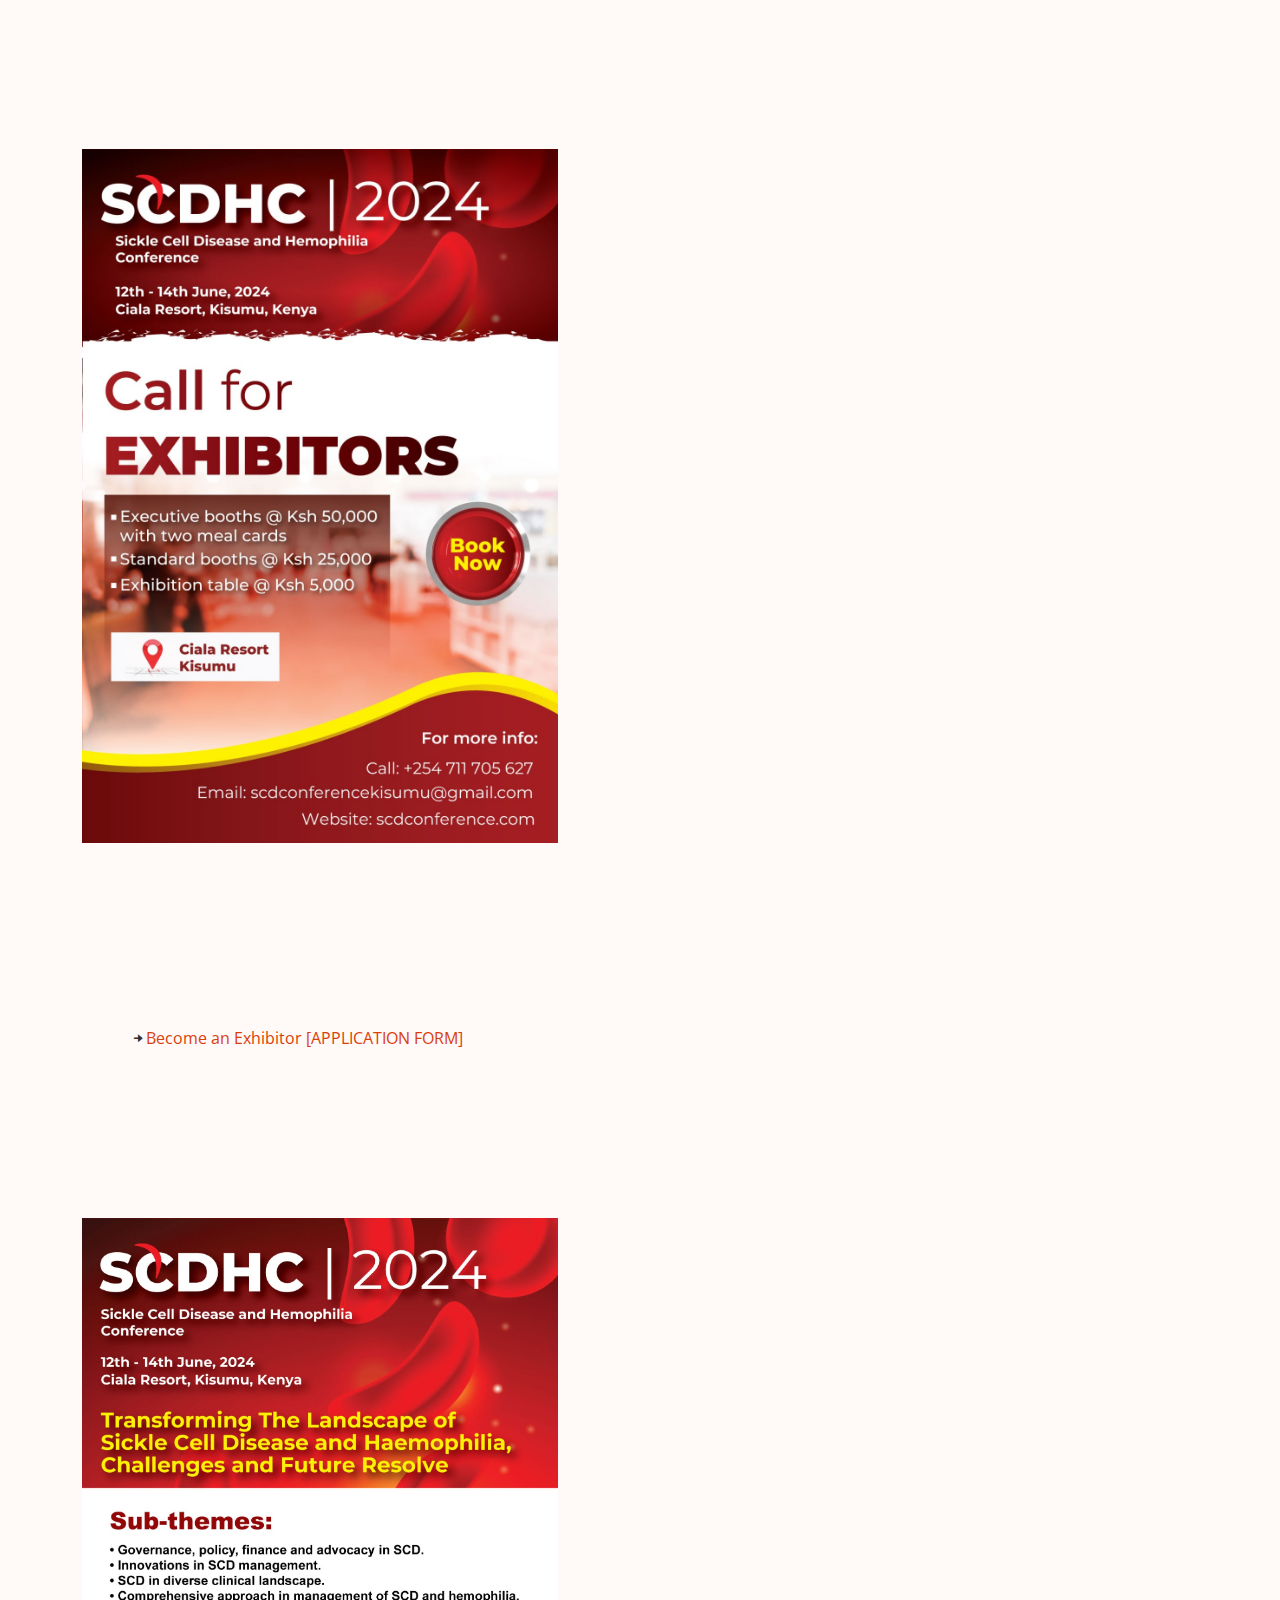
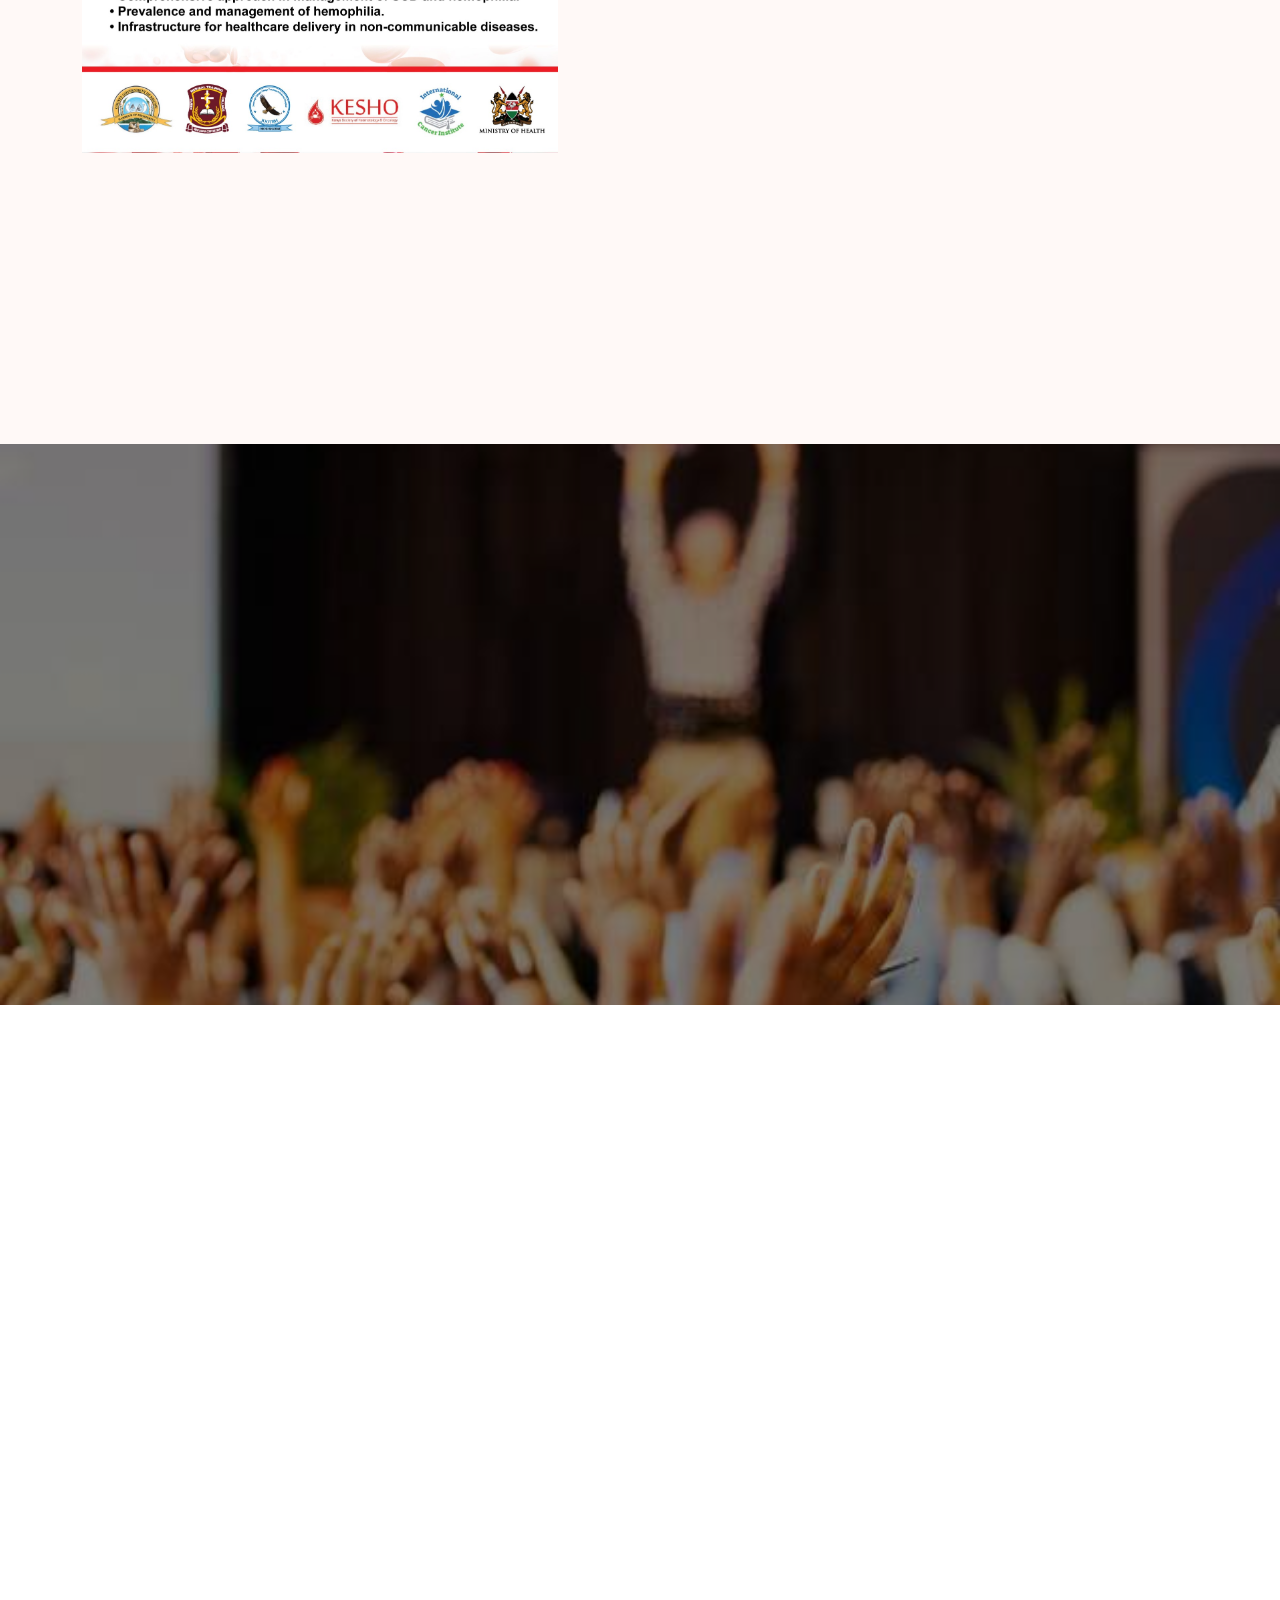
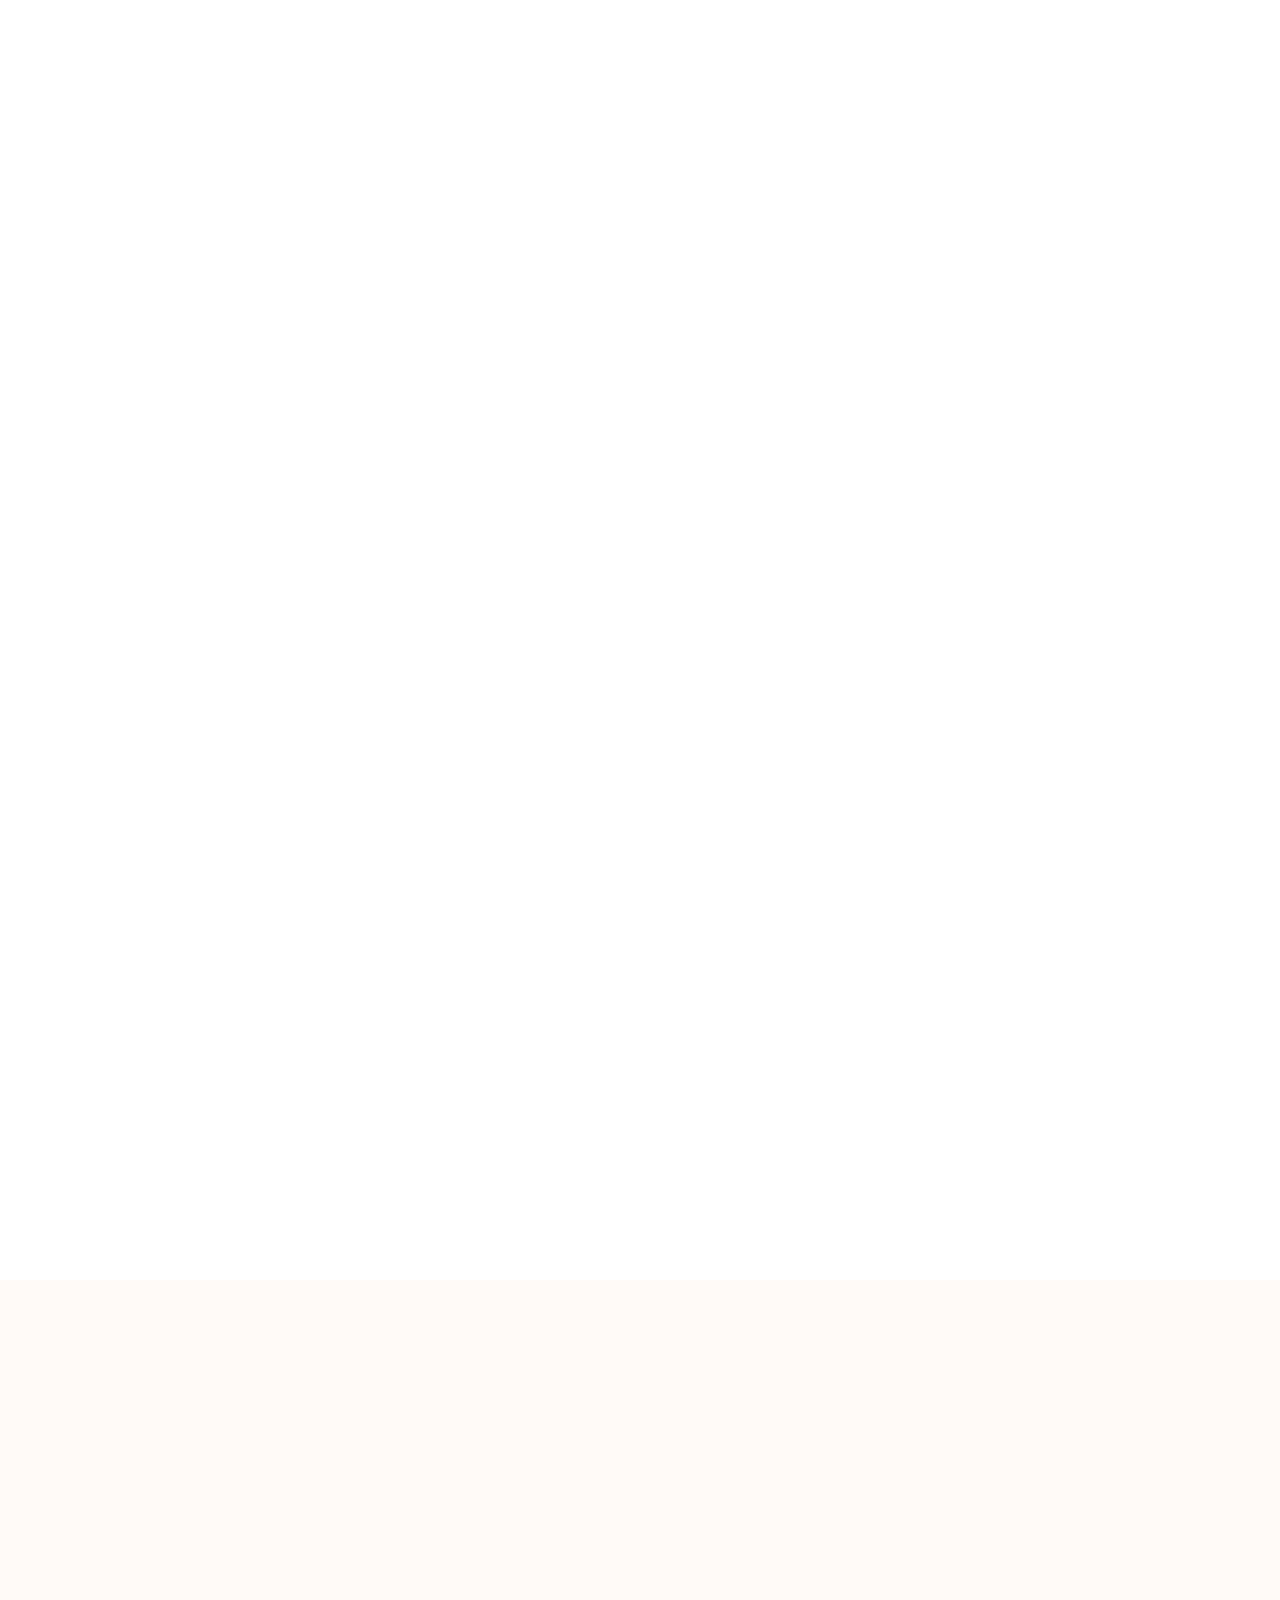
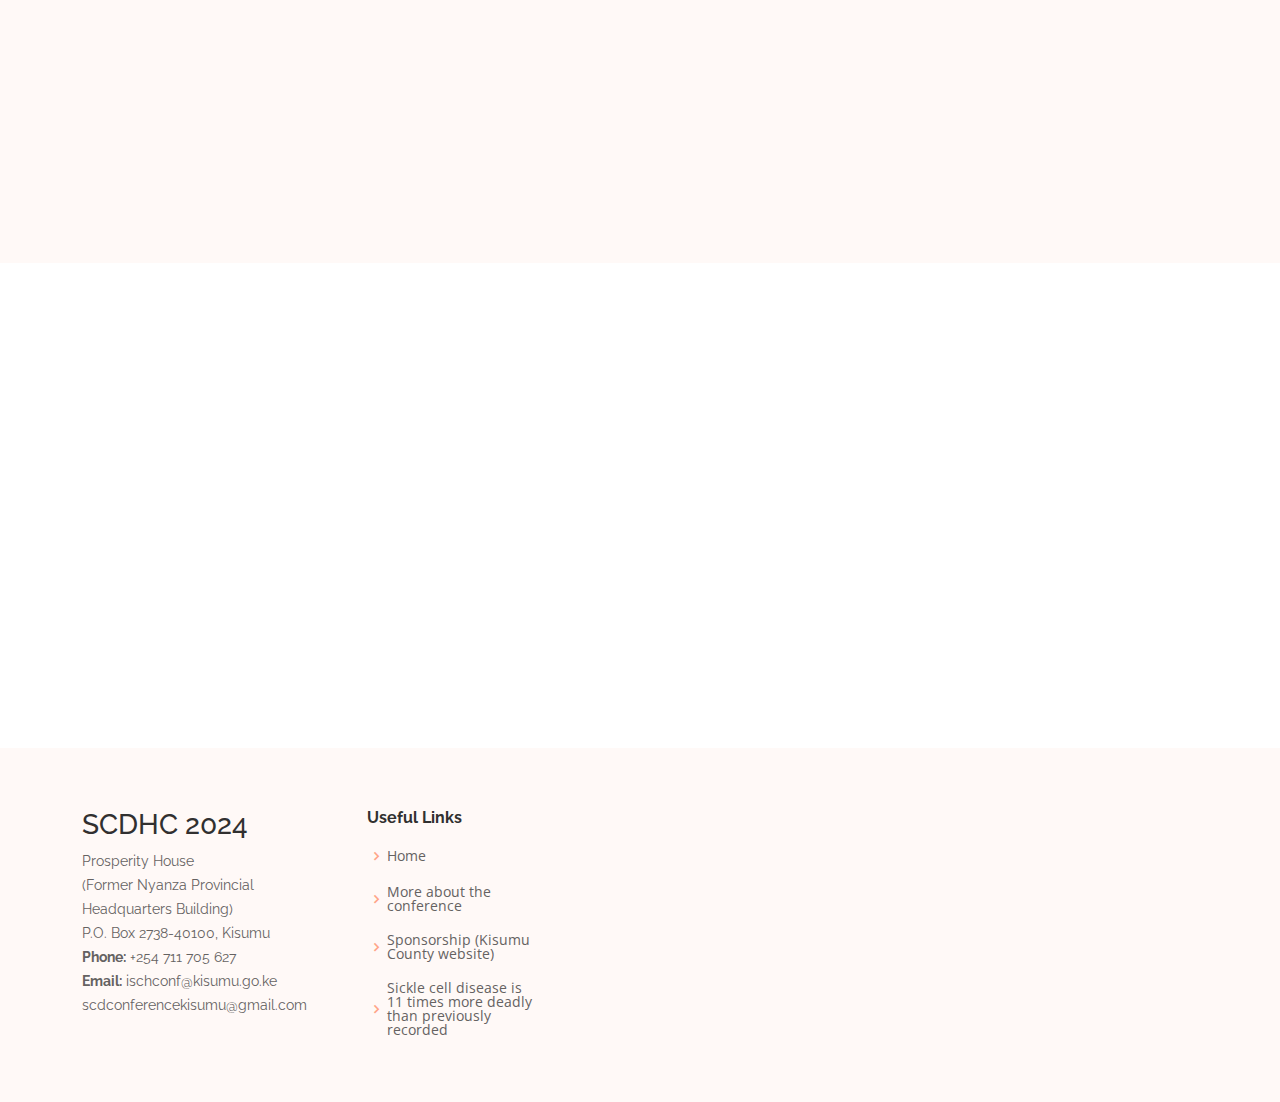
==== commit 5c68e65d: "add sponsors logos" ====
--- a/index.html
+++ b/index.html
@@ -50,7 +50,7 @@
       </div>
 
       <div class="cta d-none d-md-flex align-items-center">
-        <a href="https://forms.gle/YGn9rAdEaTyiEp6w9" class="scrollto">Apply to Attend</a>
+        <a href="https://forms.gle/ug7yrwJzrTAc6FZy8" class="scrollto">Apply to Attend</a>
       </div>
     </div>
   </section>
@@ -119,7 +119,7 @@
       
       <div class="d-flex align-items-center">
         <i class="bx bxs-right-arrow-alt get-started-icon"></i>
-        <a href="https://forms.gle/YGn9rAdEaTyiEp6w9" class="btn-get-started scrollto">Apply to Attend</a>
+        <a href="https://forms.gle/ug7yrwJzrTAc6FZy8" class="btn-get-started scrollto">Apply to Attend</a>
       </div>
     </div>
   </section><!-- End Hero -->
@@ -138,7 +138,7 @@
                 Attending the conference combinnes knowledge, advocacy, policy engagement, networking and research updates for improved care and support in Sickle Cell Disease and Hemophilia
               </p>
               <div class="text-center">
-                <a href="https://forms.gle/YGn9rAdEaTyiEp6w9" class="more-btn">Apply to Attend <i class="bx bx-chevron-right"></i></a>
+                <a href="https://forms.gle/ug7yrwJzrTAc6FZy8" class="more-btn">Apply to Attend <i class="bx bx-chevron-right"></i></a>
               </div>
             </div>
           </div>
@@ -304,25 +304,25 @@
 
             <div class="icon-box" data-aos="fade-up">
               <div class="icon"><i class="bx bx-fingerprint"></i></div>
-              <h4 class="title"><a href="https://forms.gle/YGn9rAdEaTyiEp6w9">Local Delegates</a></h4>
-              <p class="description">Early: KES 12,000;<br> Late: KES 15,000</p>
+              <h4 class="title"><a href="https://forms.gle/ug7yrwJzrTAc6FZy8">Local Delegates</a></h4>
+              <p class="description"><del>Early: KES 12,000;</del><br> Late: KES 15,000</p>
             </div>
 
             <div class="icon-box" data-aos="fade-up" data-aos-delay="100">
               <div class="icon"><i class="bx bx-gift"></i></div>
-              <h4 class="title"><a href="https://forms.gle/YGn9rAdEaTyiEp6w9">International Delegates</a></h4>
-              <p class="description">Early: USD 250 ; <br> Late: USD 300</p>
+              <h4 class="title"><a href="https://forms.gle/ug7yrwJzrTAc6FZy8">International Delegates</a></h4>
+              <p class="description"><del>Early: USD 250 ;</del> <br> Late: USD 300</p>
             </div>
 
             <div class="icon-box" data-aos="fade-up" data-aos-delay="200">
               <div class="icon"><i class="bx bx-atom"></i></div>
-              <h4 class="title"><a href="https://forms.gle/YGn9rAdEaTyiEp6w9">Students, Nurses &  Allied Health Care Workers</a></h4>
-              <p class="description">Early: KES 6,000; <br> Late: KES 8,000</p>
+              <h4 class="title"><a href="https://forms.gle/ug7yrwJzrTAc6FZy8">Students, Nurses &  Allied Health Care Workers</a></h4>
+              <p class="description"><del>Early: KES 6,000;</del> <br> Late: KES 8,000</p>
             </div>
 
             <div class="d-flex align-items-center">
               <i class="bx bxs-right-arrow-alt get-started-icon"></i>
-              <a href="https://forms.gle/YGn9rAdEaTyiEp6w9" class="btn-get-started scrollto">Apply to Attend</a>
+              <a href="https://forms.gle/ug7yrwJzrTAc6FZy8" class="btn-get-started scrollto">Apply to Attend</a>
             </div>
 
             
@@ -353,6 +353,32 @@
             <div class="swiper-slide"><img src="assets/img/KMTC-KENYA-LOGO.jpg" class="img-fluid" alt=""></div>
             <div class="swiper-slide"><img src="assets/img/JOOTRH-logo.jpg" class="img-fluid" alt=""></div>
             <div class="swiper-slide"><img src="https://upload.wikimedia.org/wikipedia/commons/thumb/f/f6/Coat_of_arms_of_Kenya_%28Official%29.svg/2175px-Coat_of_arms_of_Kenya_%28Official%29.svg.png" class="img-fluid" alt=""></div>
+            <div class="swiper-slide"><img src="assets/img/logos/img17.jpg" class="img-fluid" alt=""></div>
+            <div class="swiper-slide"><img src="assets/img/logos/img18.jpg" class="img-fluid" alt=""></div>
+            <div class="swiper-slide"><img src="assets/img/logos/img20.jpg" class="img-fluid" alt=""></div>
+            <div class="swiper-slide"><img src="assets/img/logos/img21.jpg" class="img-fluid" alt=""></div>
+            <div class="swiper-slide"><img src="assets/img/logos/img22.jpg" class="img-fluid" alt=""></div>
+            <div class="swiper-slide"><img src="assets/img/logos/img23.jpg" class="img-fluid" alt=""></div>
+            <div class="swiper-slide"><img src="assets/img/logos/img24.jpg" class="img-fluid" alt=""></div>
+            <div class="swiper-slide"><img src="assets/img/logos/img25.jpg" class="img-fluid" alt=""></div>
+            <div class="swiper-slide"><img src="assets/img/logos/img27.jpg" class="img-fluid" alt=""></div>
+            <div class="swiper-slide"><img src="assets/img/logos/img28.jpg" class="img-fluid" alt=""></div>
+            <div class="swiper-slide"><img src="assets/img/logos/img29.jpg" class="img-fluid" alt=""></div>
+            <div class="swiper-slide"><img src="assets/img/logos/img30.jpg" class="img-fluid" alt=""></div>
+            <div class="swiper-slide"><img src="assets/img/logos/img31.jpg" class="img-fluid" alt=""></div>
+            <div class="swiper-slide"><img src="assets/img/logos/img32.jpg" class="img-fluid" alt=""></div>
+            <div class="swiper-slide"><img src="assets/img/logos/img34.jpg" class="img-fluid" alt=""></div>
+            <div class="swiper-slide"><img src="assets/img/logos/img35.jpg" class="img-fluid" alt=""></div>
+            <div class="swiper-slide"><img src="assets/img/logos/img36.jpg" class="img-fluid" alt=""></div>
+            <div class="swiper-slide"><img src="assets/img/logos/img37.jpg" class="img-fluid" alt=""></div>
+            <div class="swiper-slide"><img src="assets/img/logos/img38.jpg" class="img-fluid" alt=""></div>
+            <div class="swiper-slide"><img src="assets/img/logos/img40.jpg" class="img-fluid" alt=""></div>
+            <div class="swiper-slide"><img src="assets/img/logos/img41.jpg" class="img-fluid" alt=""></div>
+            <div class="swiper-slide"><img src="assets/img/logos/img42.jpg" class="img-fluid" alt=""></div>
+            <div class="swiper-slide"><img src="assets/img/logos/NCDAK.jpg" class="img-fluid" alt=""></div>
+            <div class="swiper-slide"><img src="assets/img/logos/westKenyascsg.jpg" class="img-fluid" alt=""></div>
+
+
 
             <!-- <div class="swiper-slide"><img src="assets/img/KESHO-high-rez-logo-.png" class="img-fluid" alt=""></div> -->
             <div class="swiper-slide"><img src="https://www.novartis.com/sites/novartiscom/files/styles/webp/public/2021-10/novartis-logo-transparent.png.webp?itok=-VFFv5qx" class="img-fluid" alt=""></div>
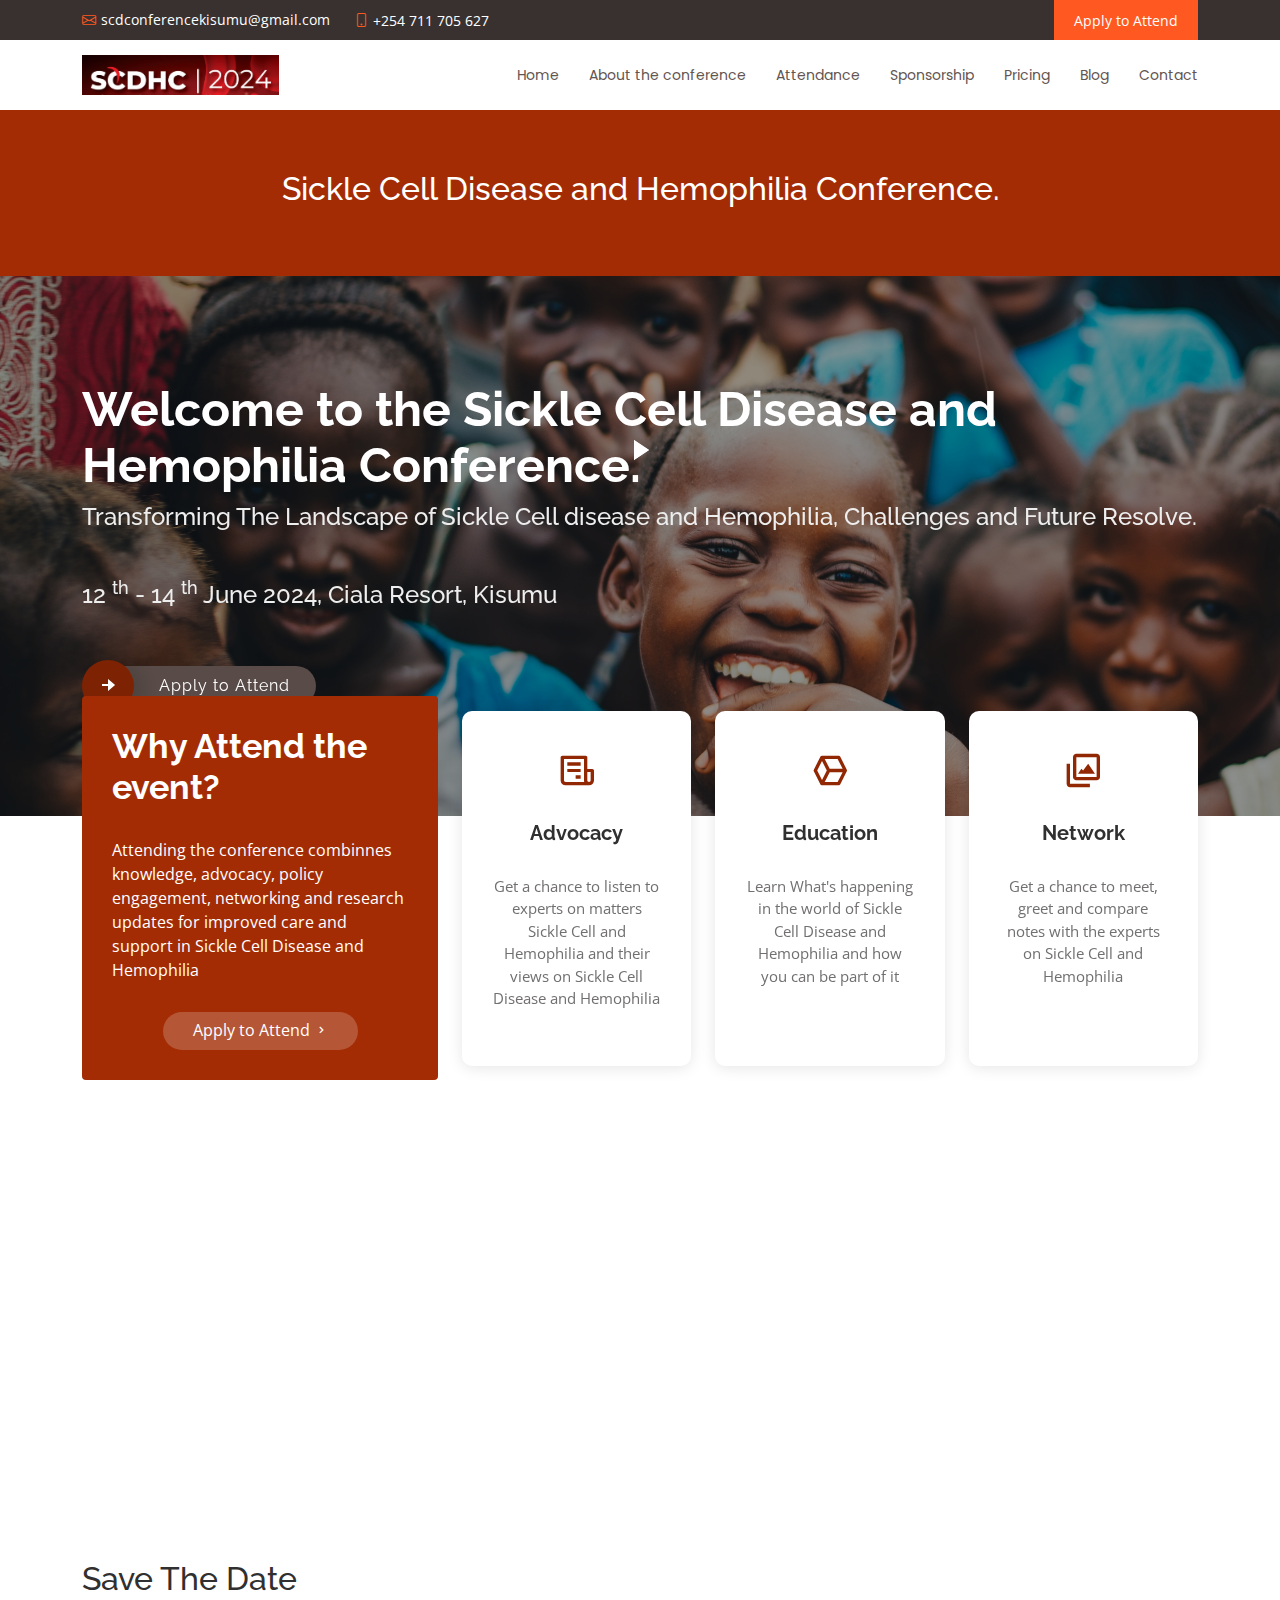
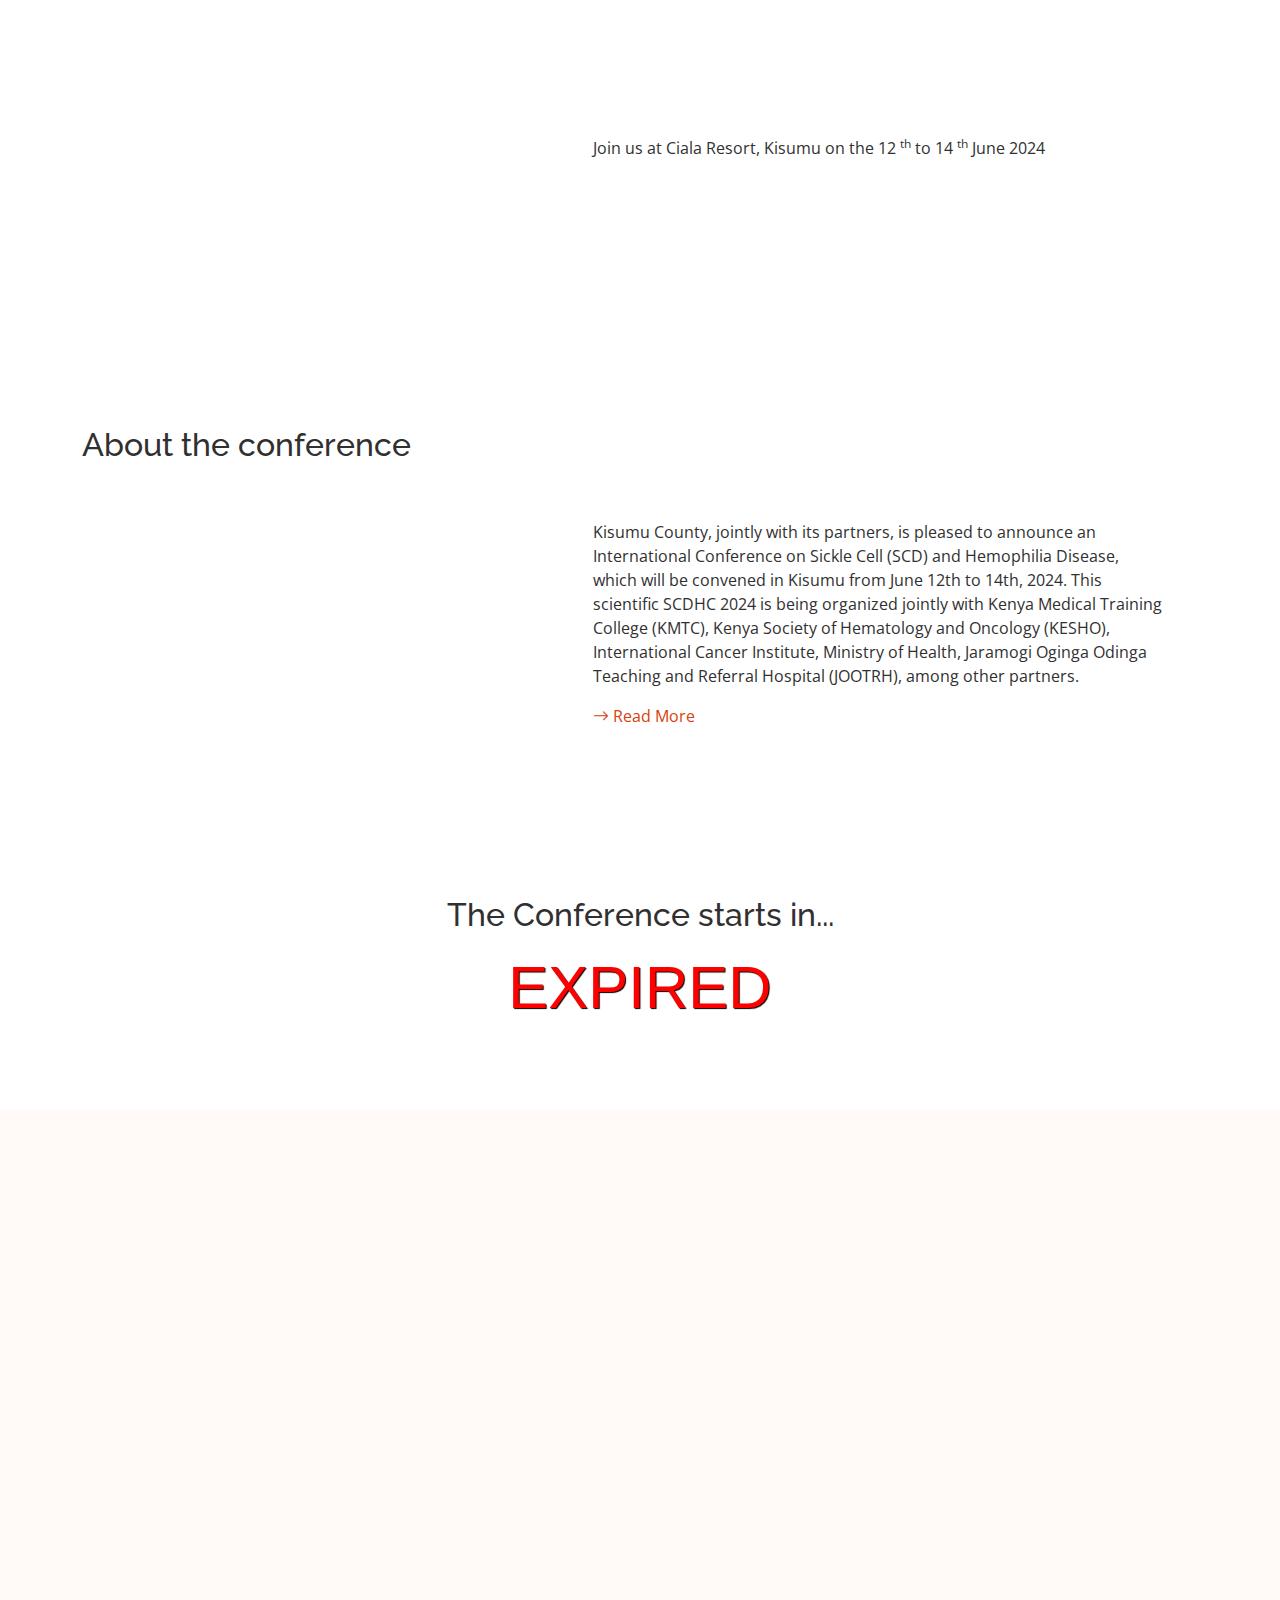
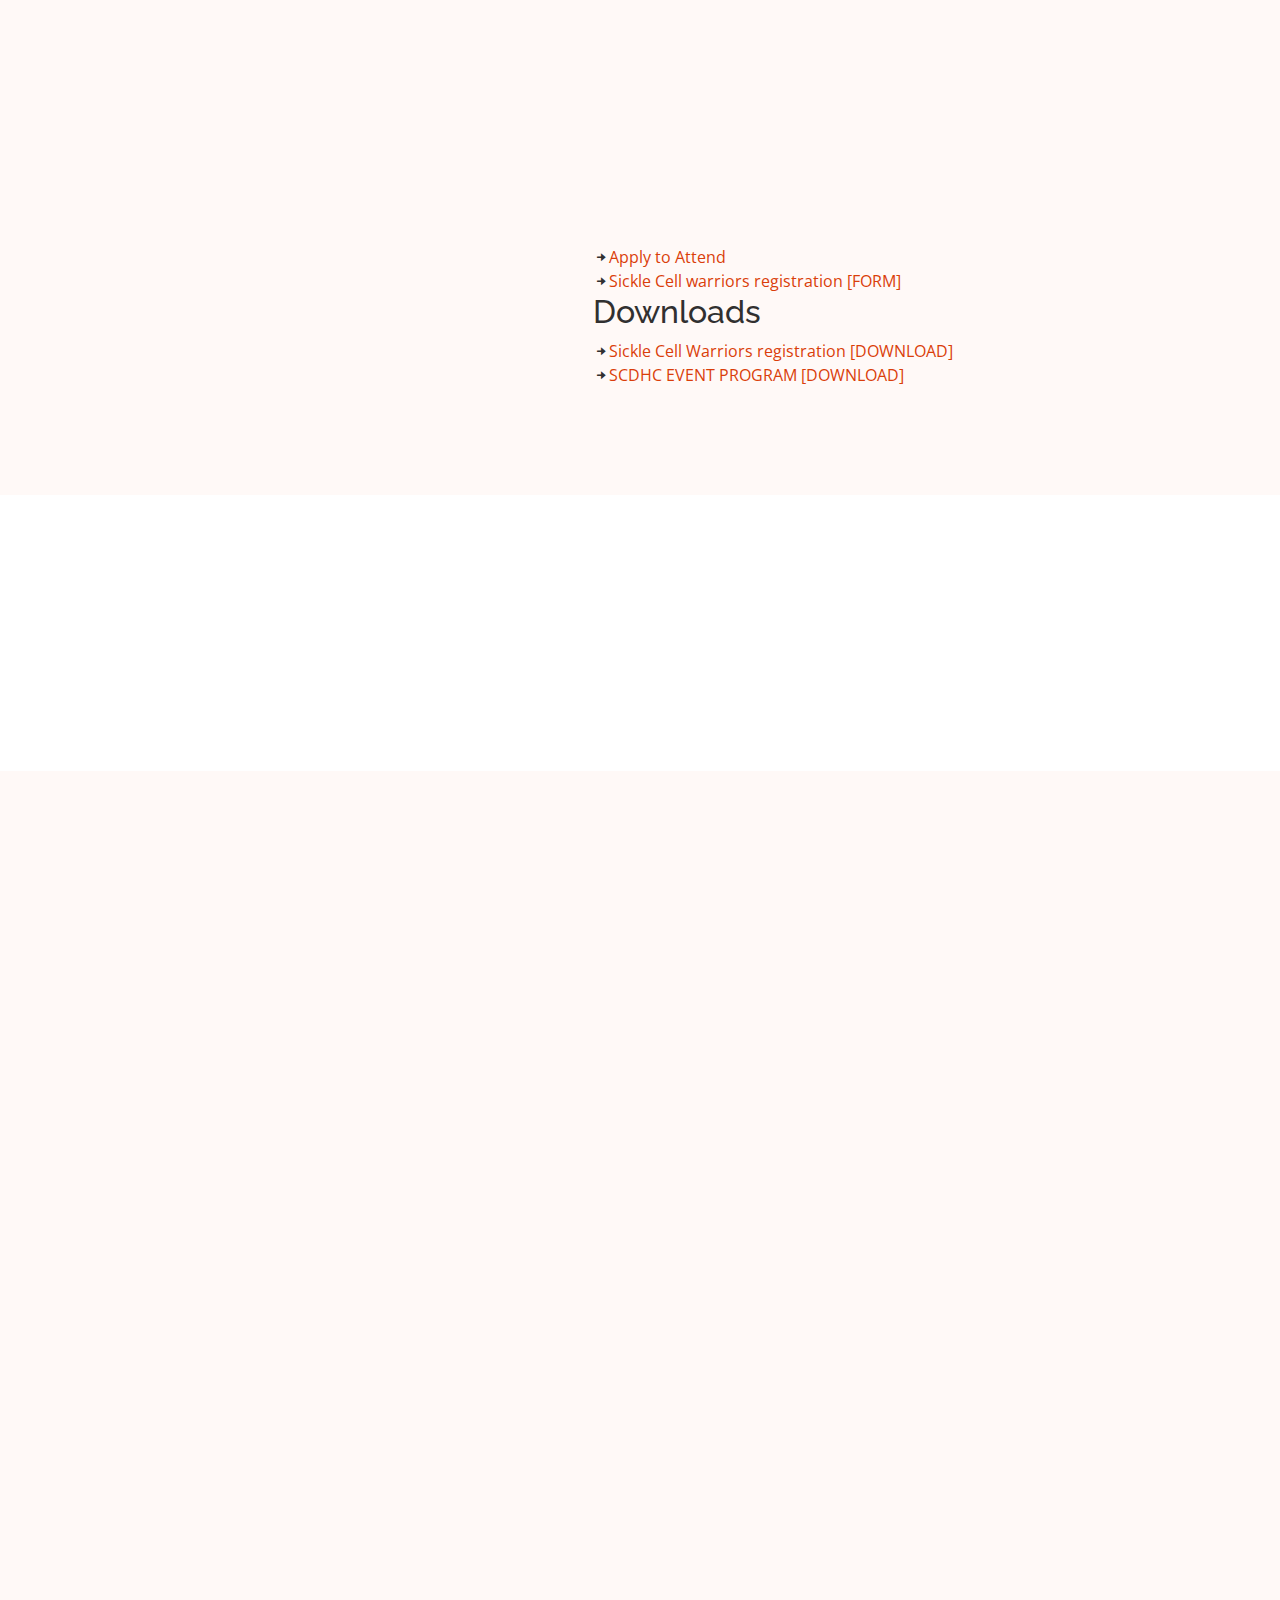
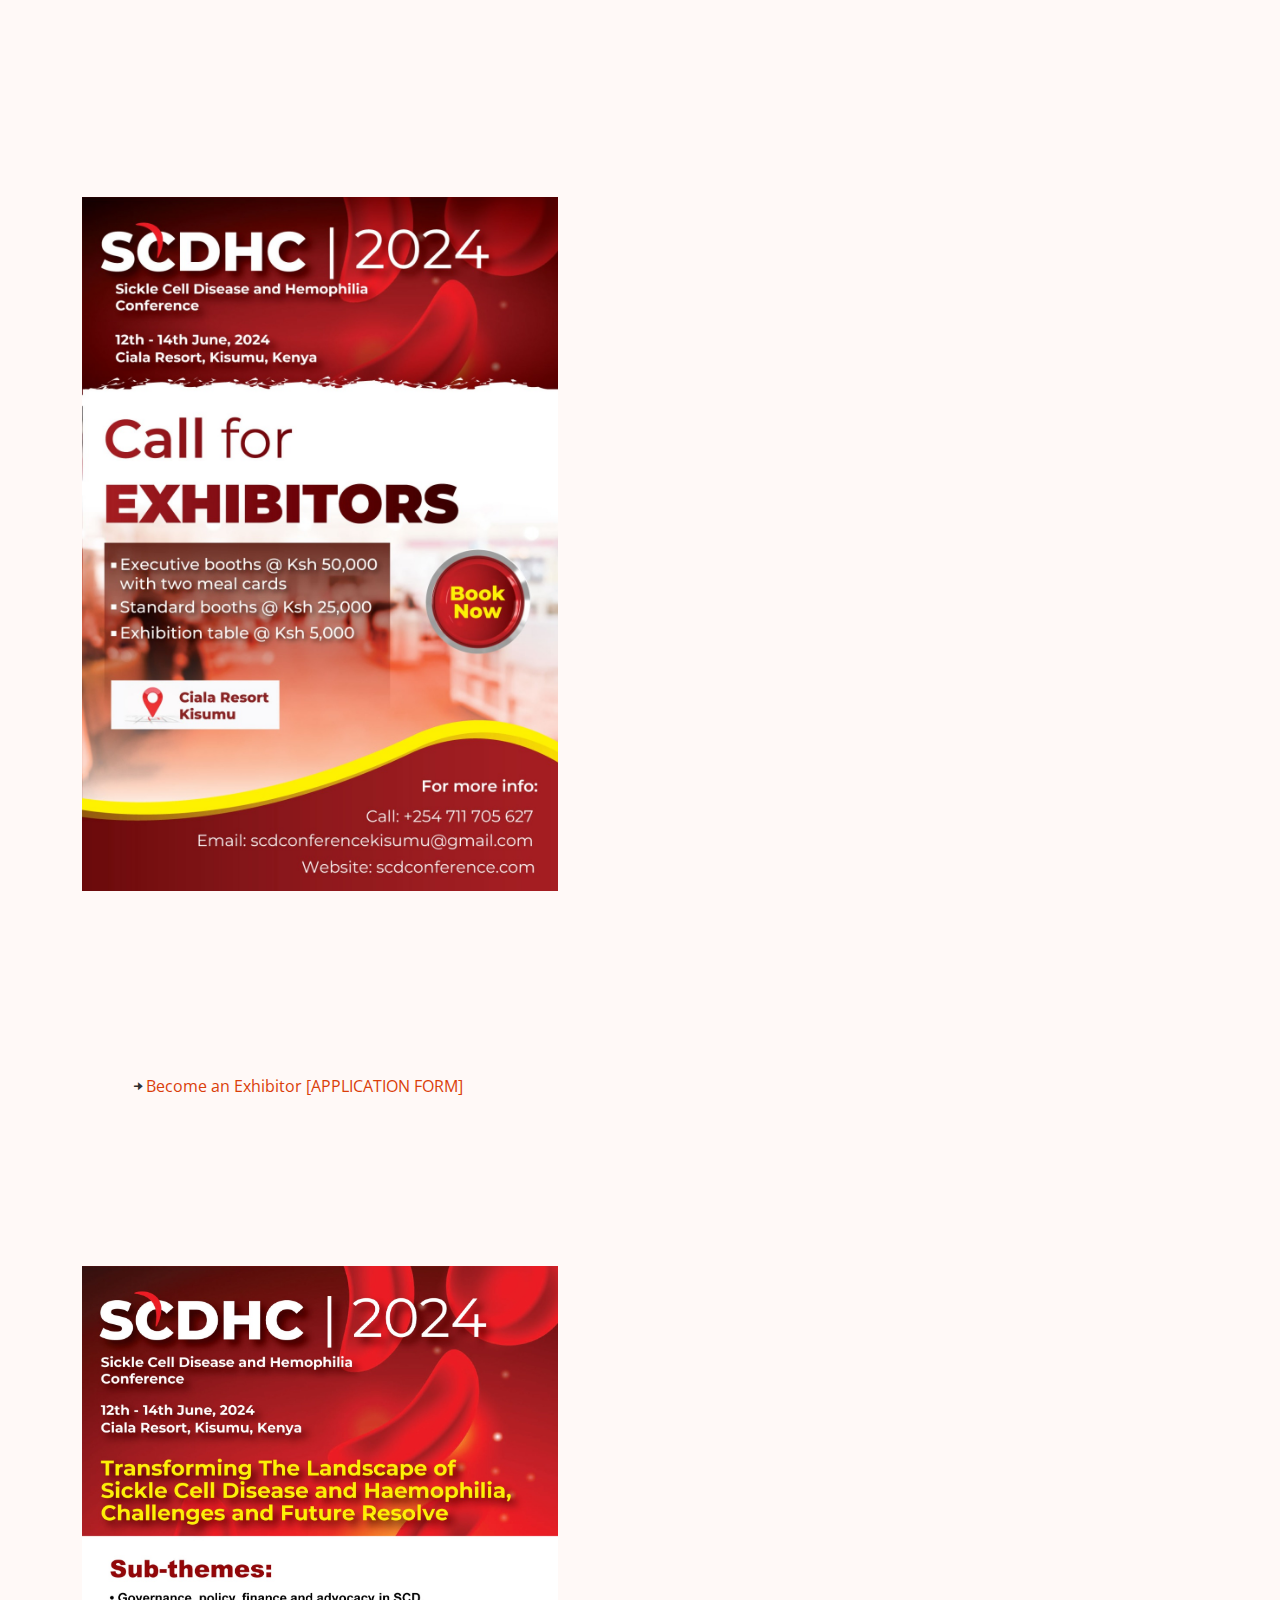
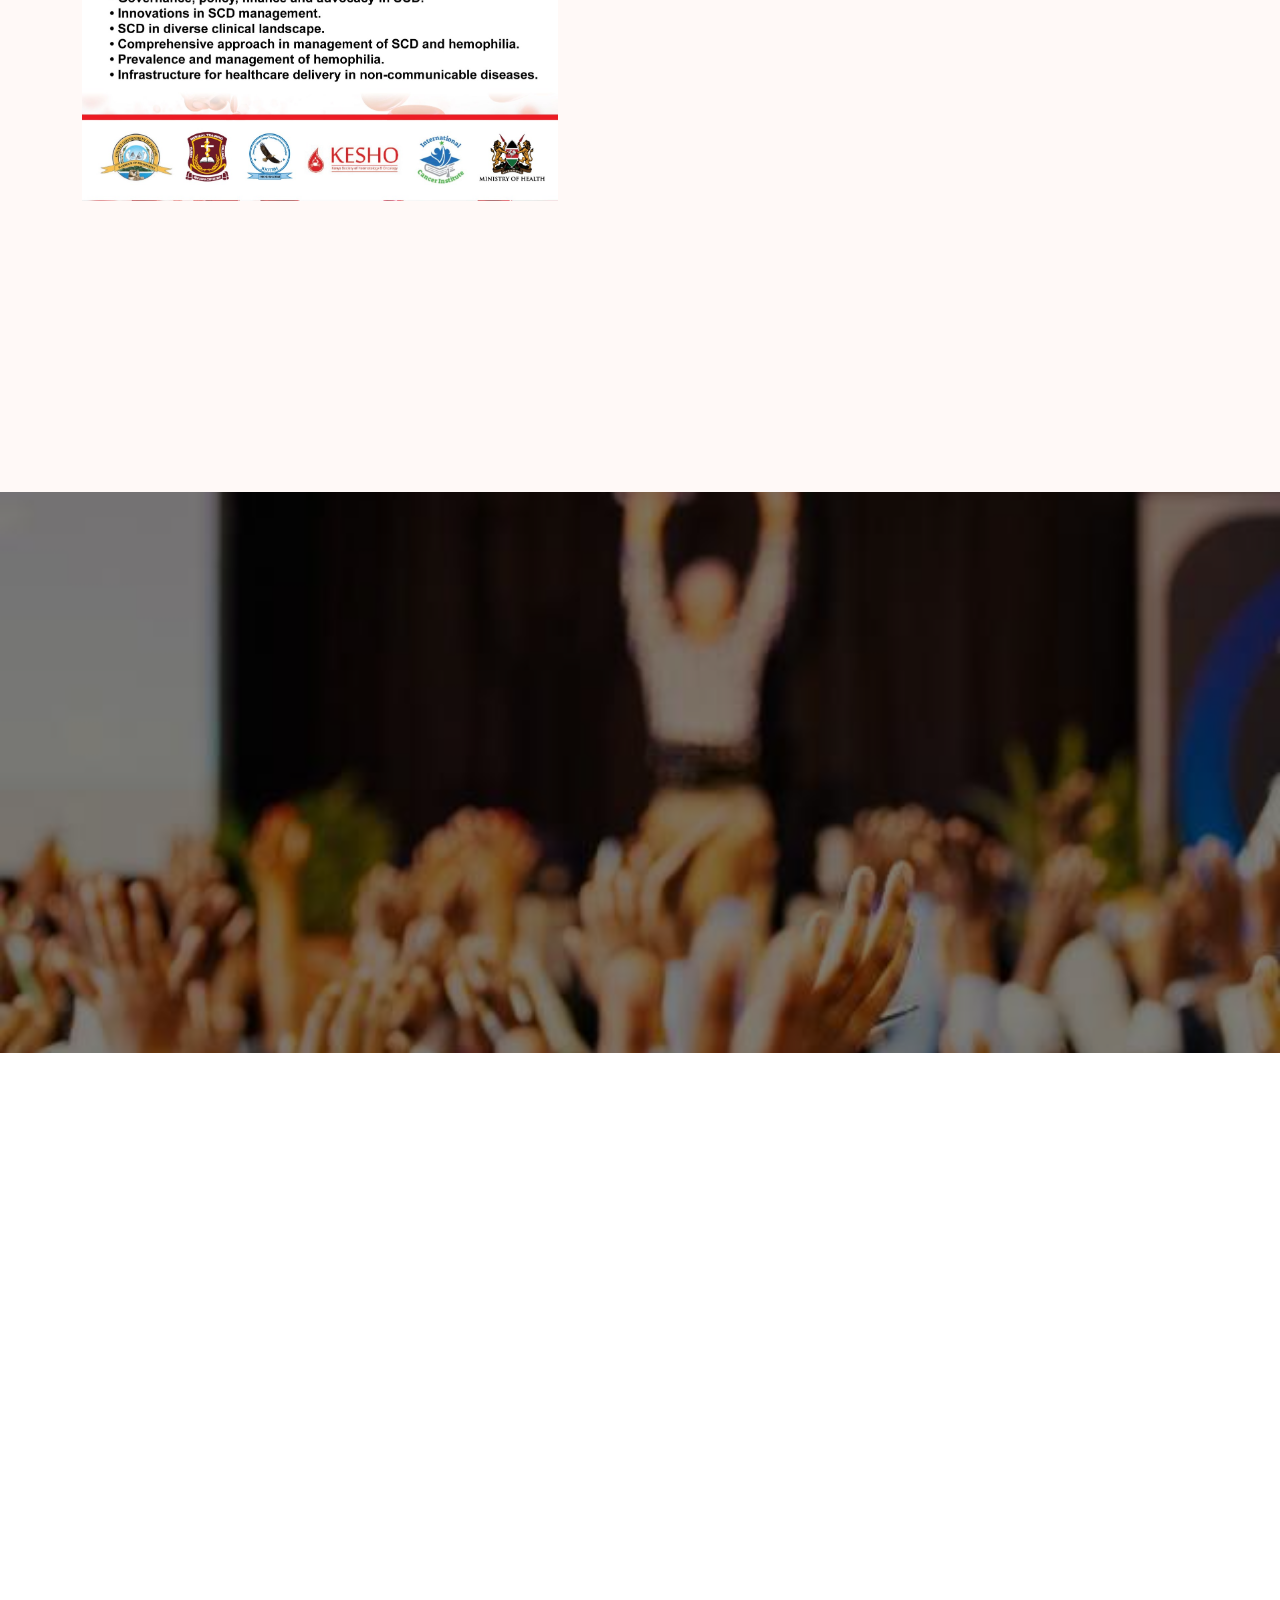
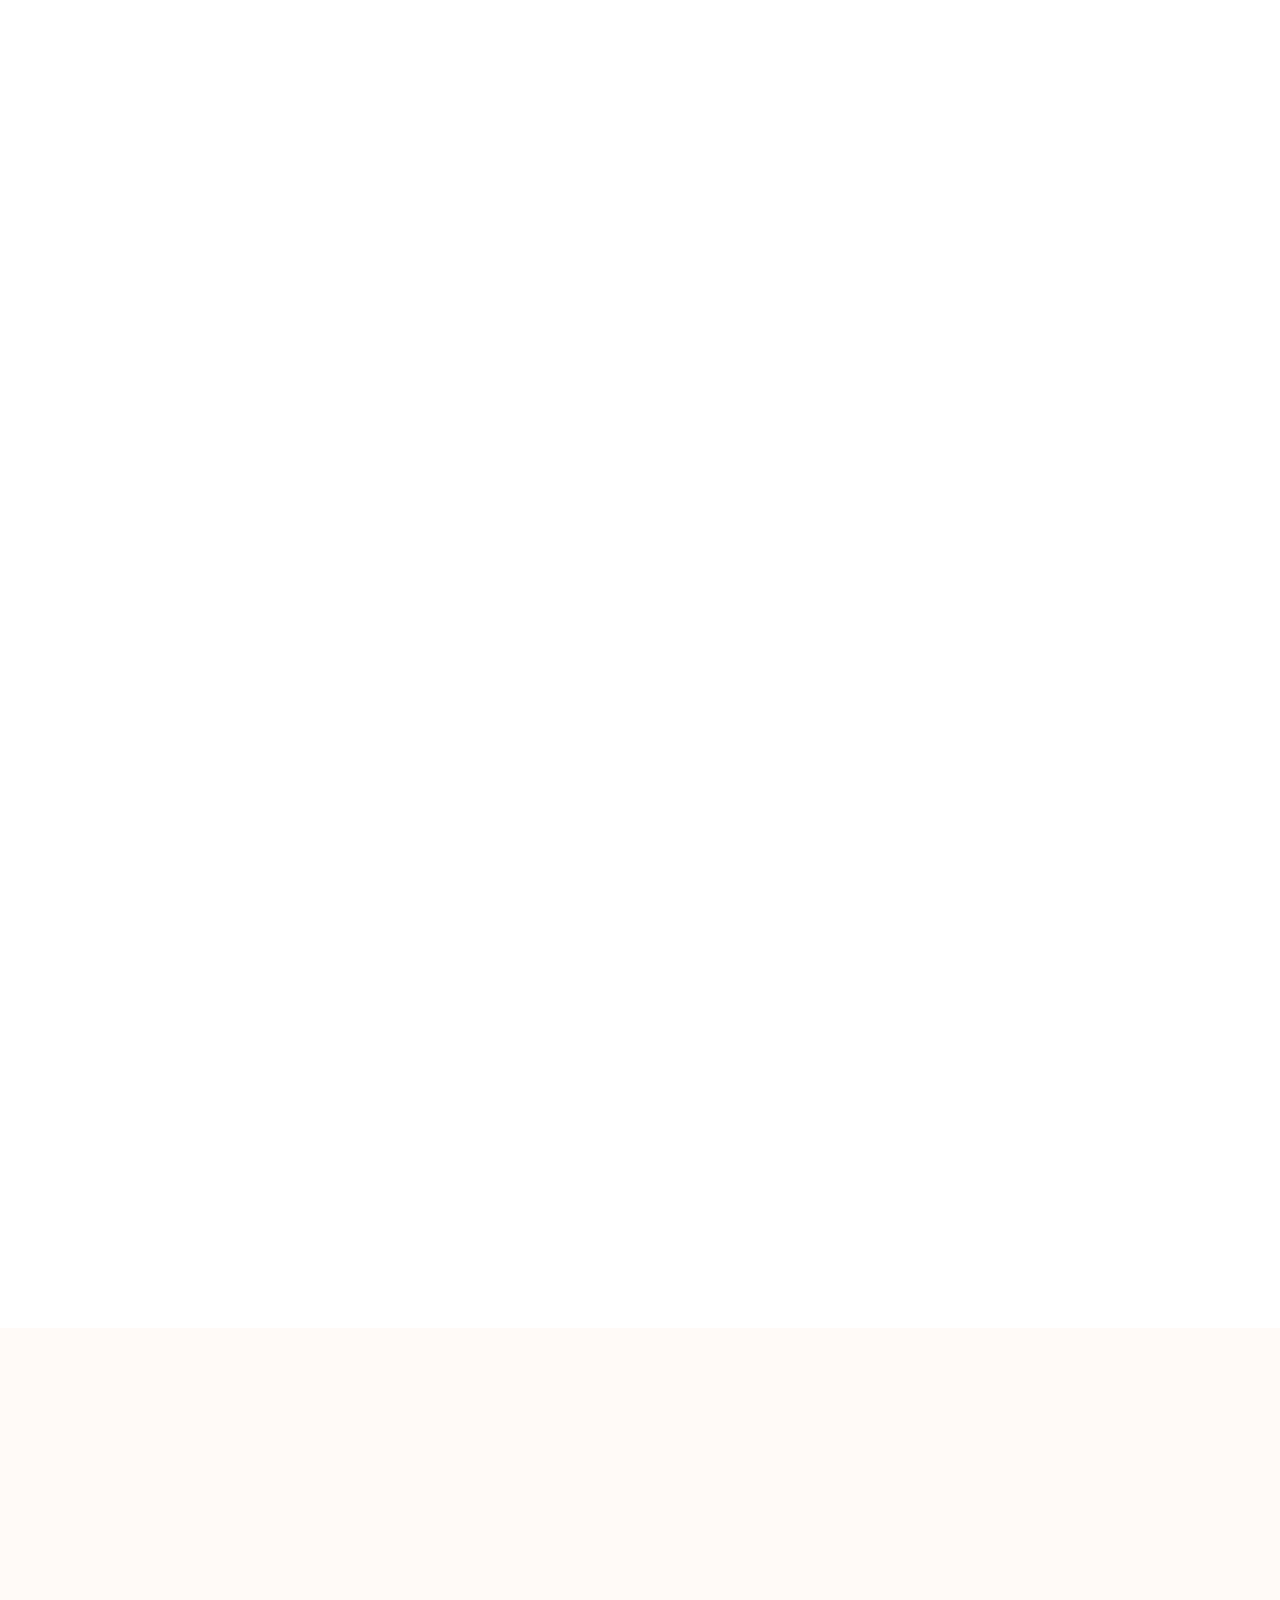
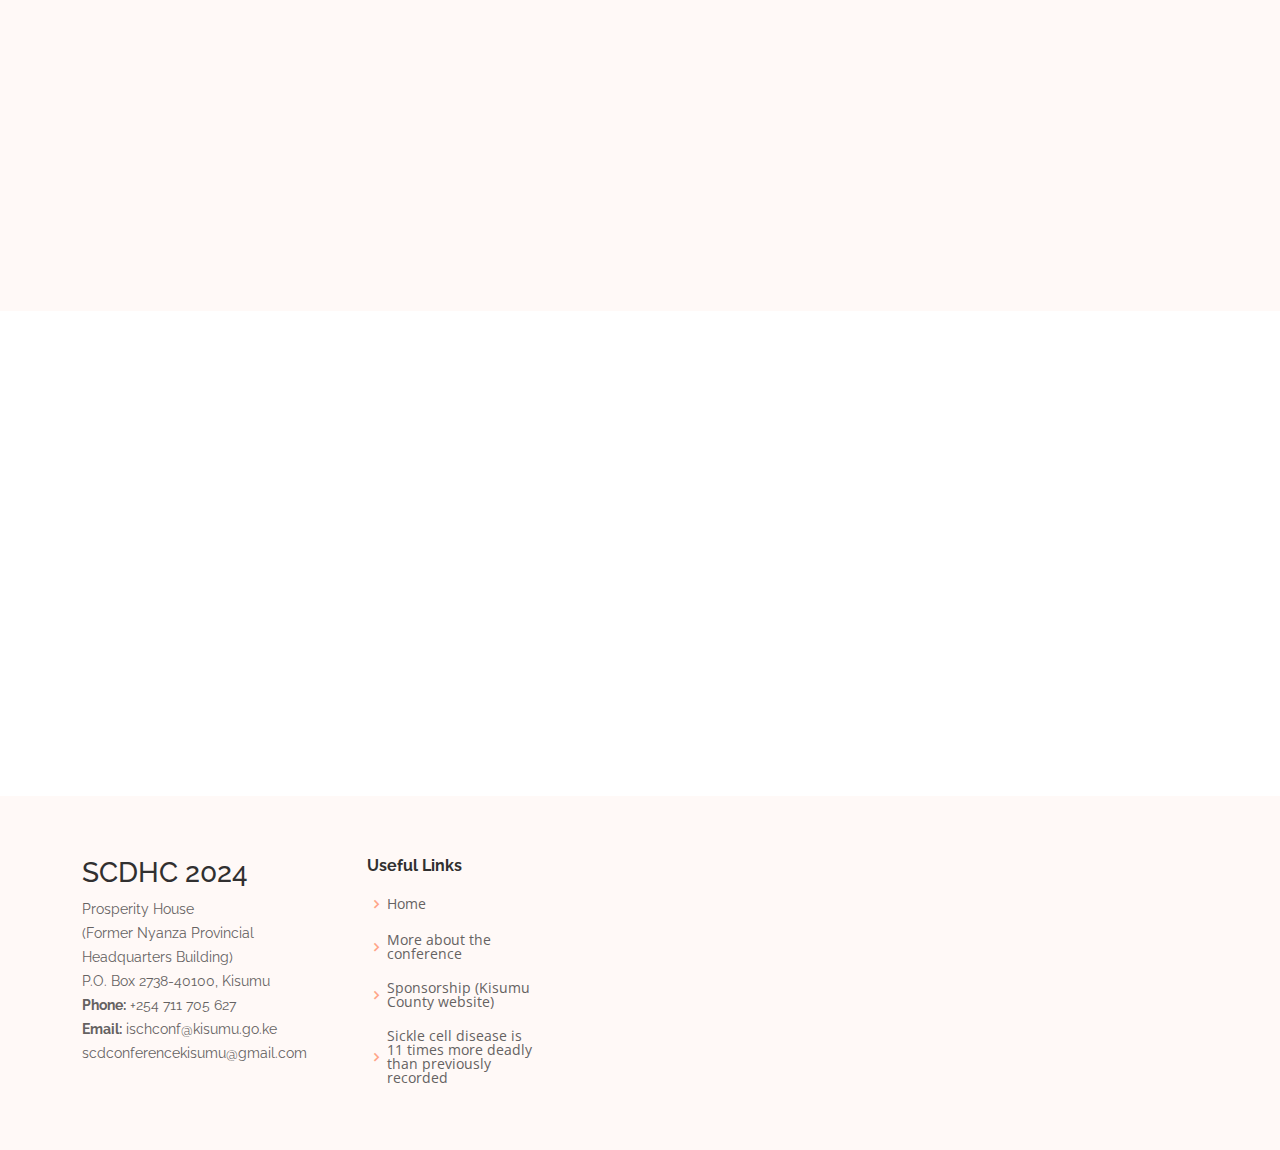
==== commit f9a2acb7: "add link to download program" ====
--- a/index.html
+++ b/index.html
@@ -336,6 +336,10 @@
             <div class="d-flex align-items-center">
               <i class="bx bxs-right-arrow-alt get-started-icon"></i>
               <a href="https://drive.google.com/file/d/1aiRXiC_Nltdu9CS4bHgRqAvZk_jHKWBB/view?usp=sharing" class="btn-get-started scrollto">Sickle Cell Warriors registration [DOWNLOAD]</a>
+            </div>
+            <div class="d-flex align-items-center">
+              <i class="bx bxs-right-arrow-alt get-started-icon"></i>
+              <a href="https://drive.google.com/file/d/1YzF3KYW_6oBMAroWDj9aeSKina0L_j8t/view?usp=sharing" class="btn-get-started scrollto">SCDHC EVENT PROGRAM [DOWNLOAD]</a>
             </div>
           </div>
         </div>
@@ -453,6 +457,10 @@
               <i class="bx bxs-right-arrow-alt get-started-icon"></i>
               <a href="https://drive.google.com/file/d/1LJyOiROfRd_O9FprrPHKoiaW1OSXzzUz/view?usp=sharing" class="btn-get-started scrollto">Cost of sponsoring ICSC&H per region</a>
             </div>
+            <div class="d-flex align-items-center">
+              <i class="bx bxs-right-arrow-alt get-started-icon"></i>
+              <a href="https://drive.google.com/file/d/1YzF3KYW_6oBMAroWDj9aeSKina0L_j8t/view?usp=sharing" class="btn-get-started scrollto">SCDHC EVENT PROGRAM [DOWNLOAD]</a>
+            </div>
             
             
           </div>
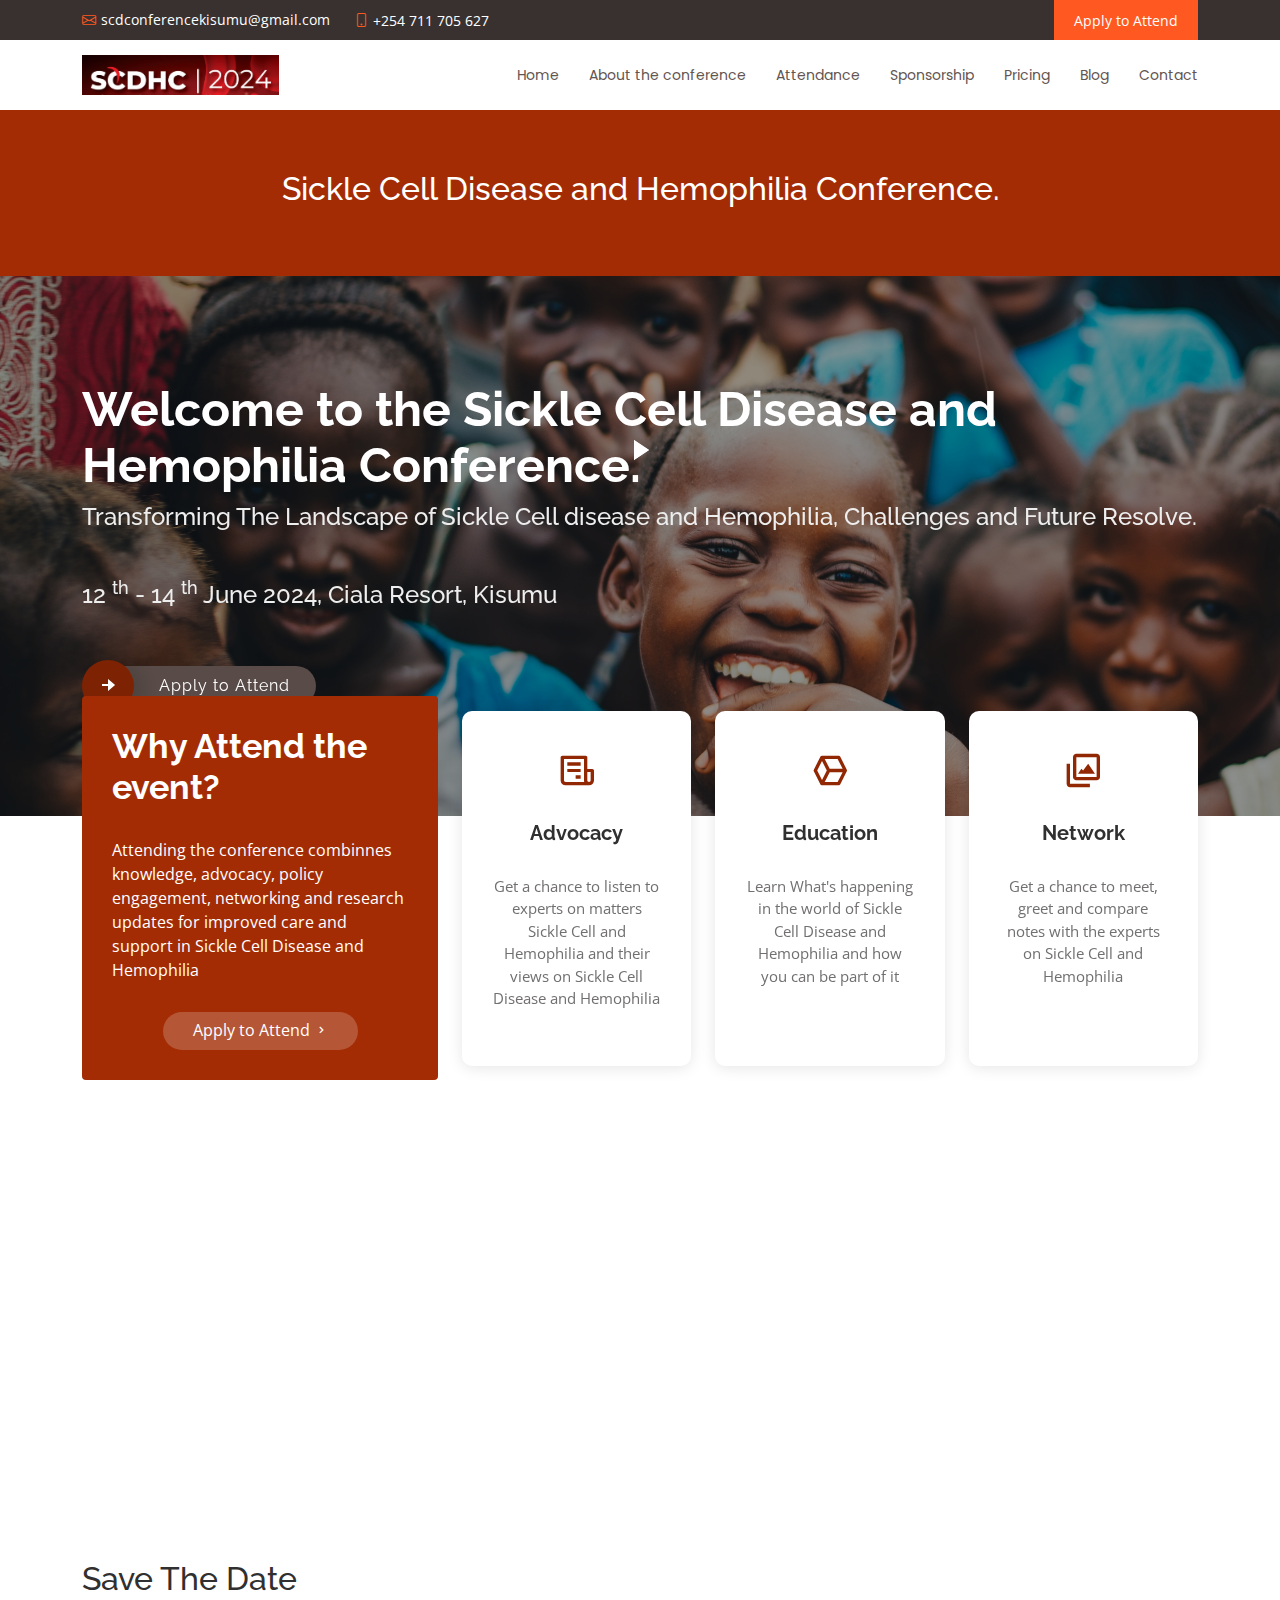
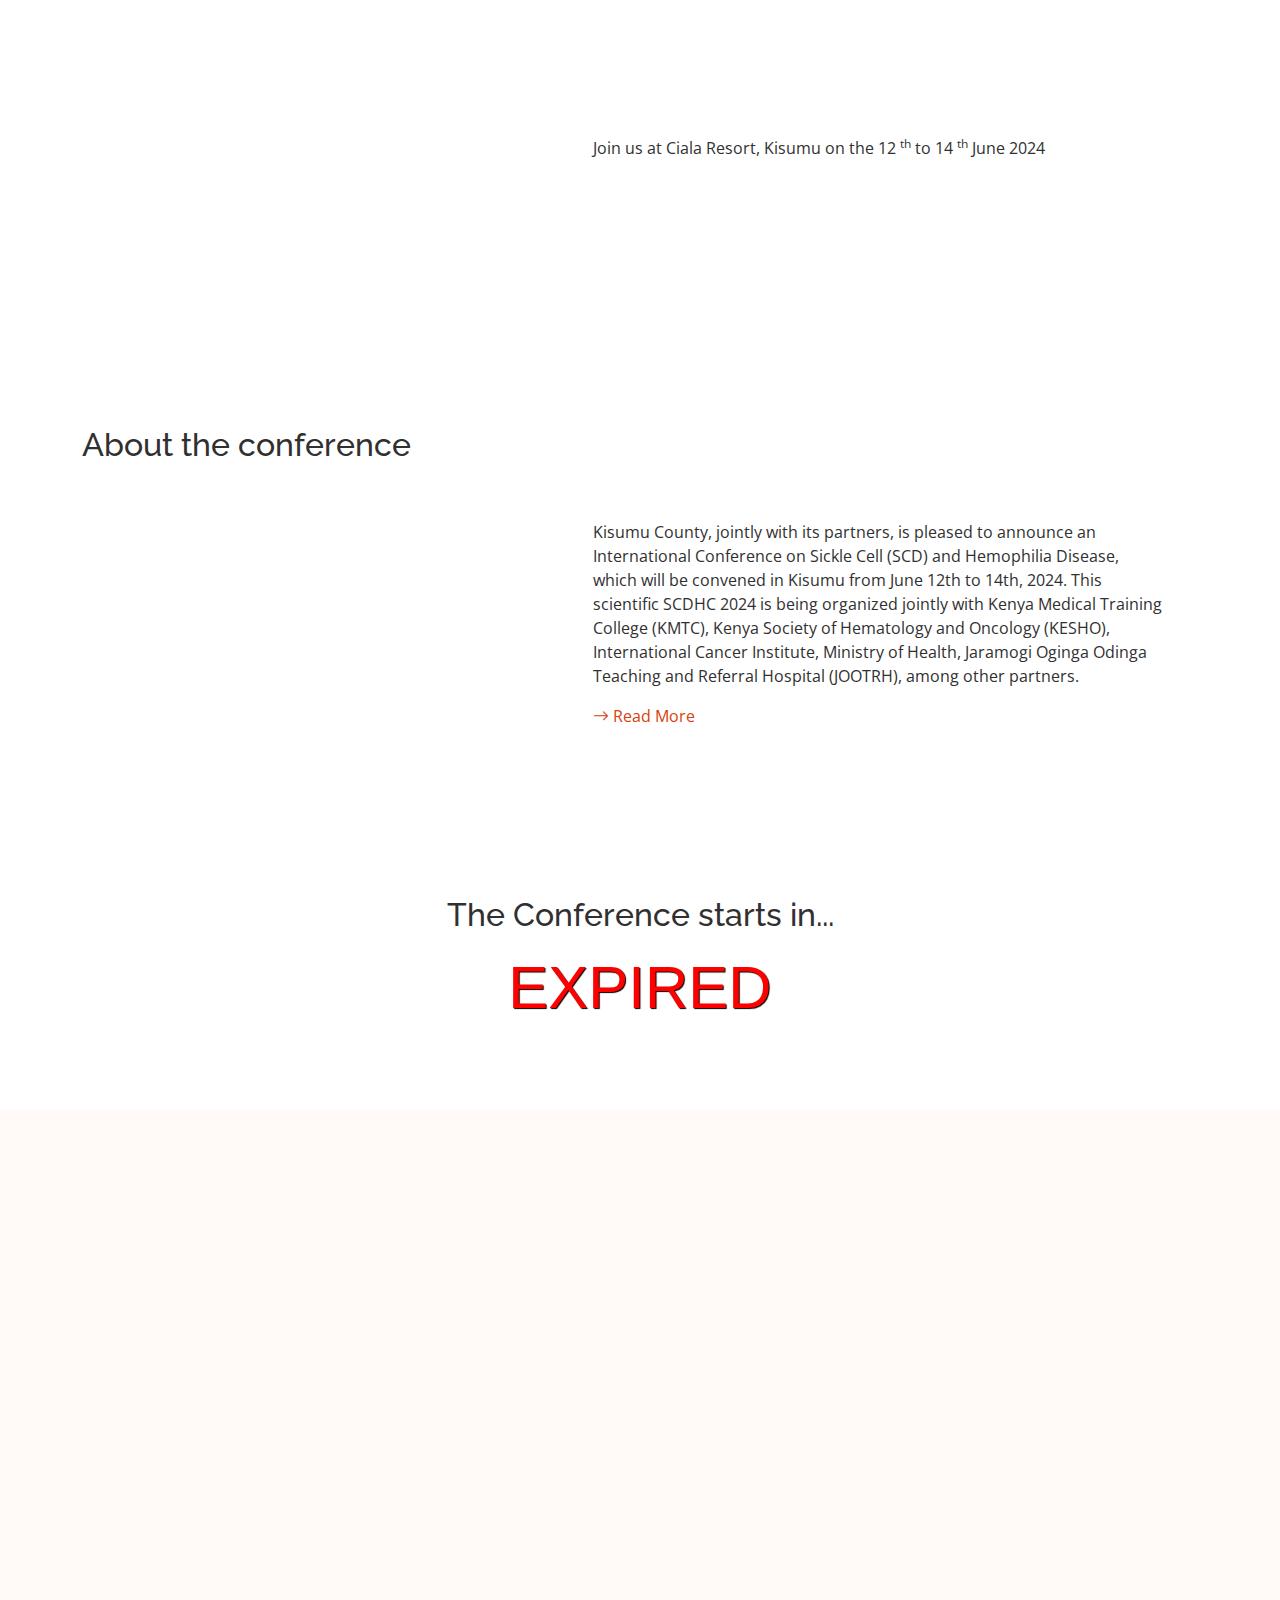
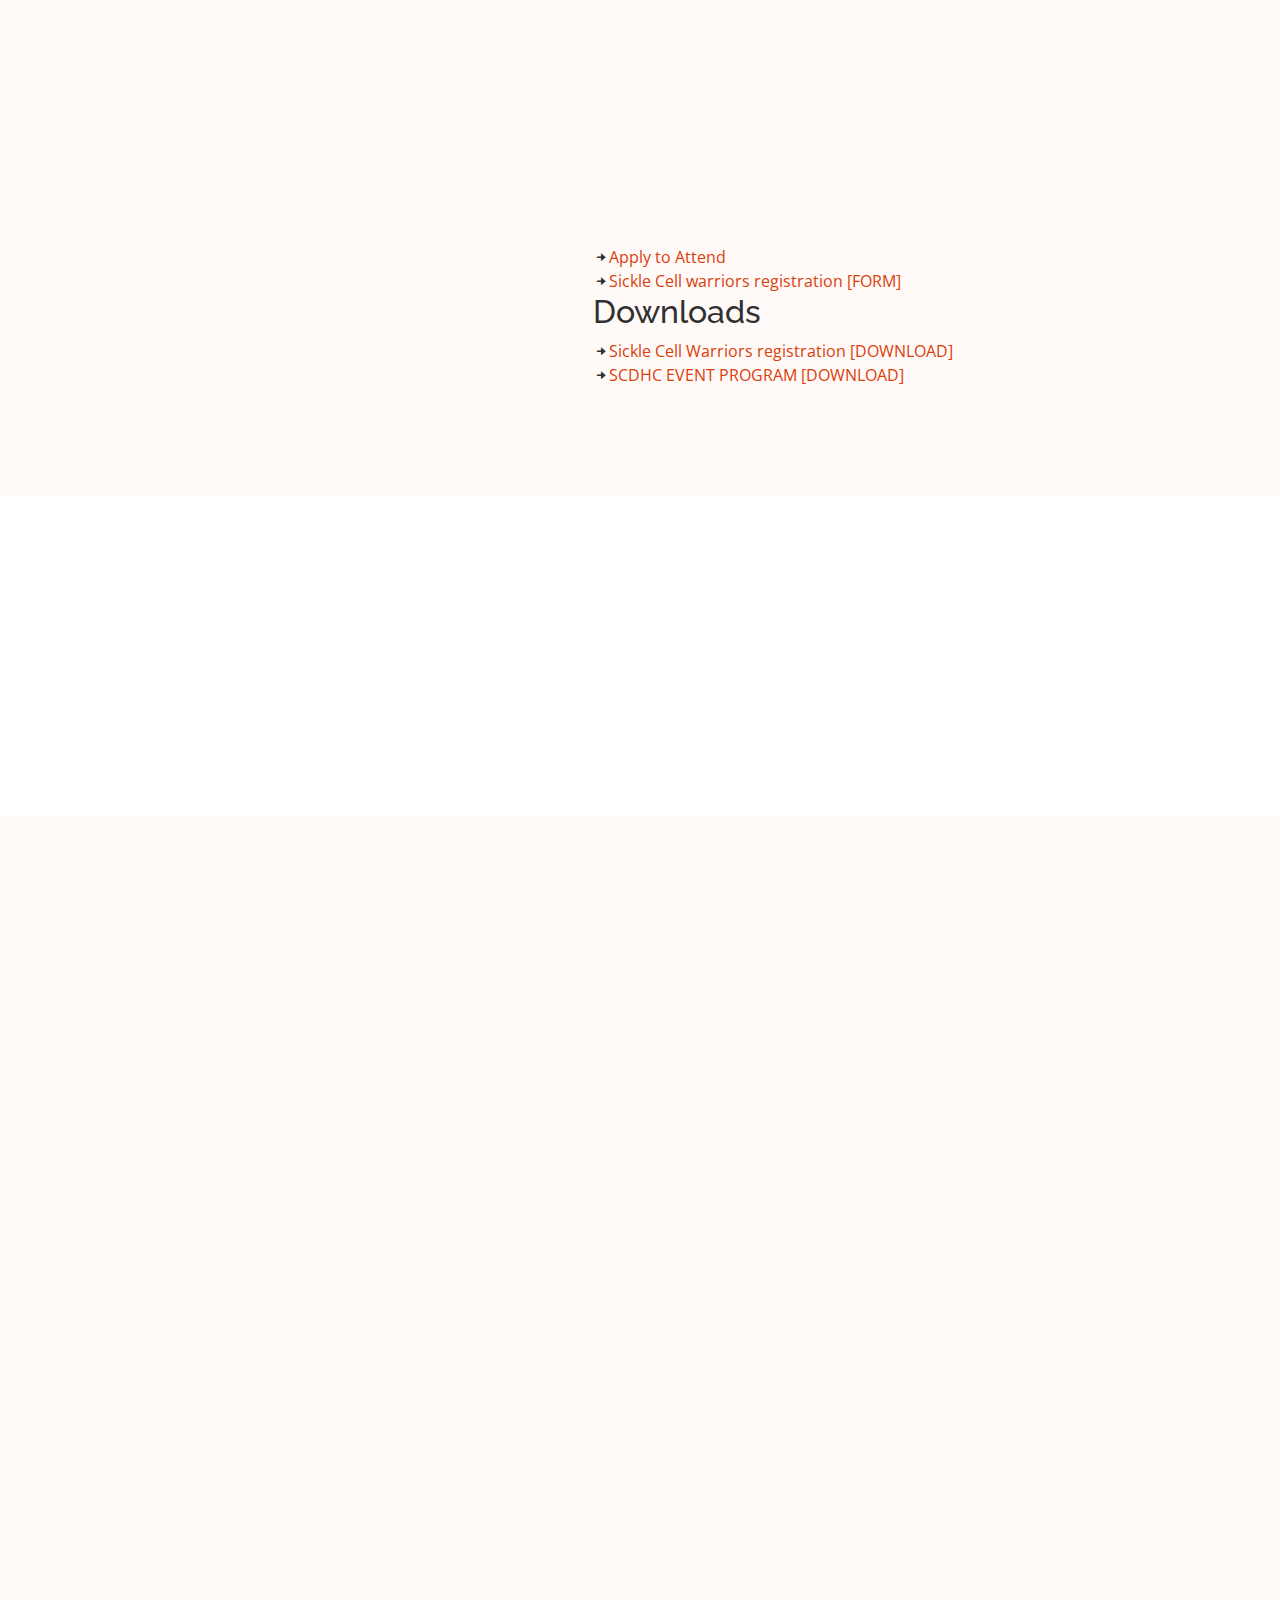
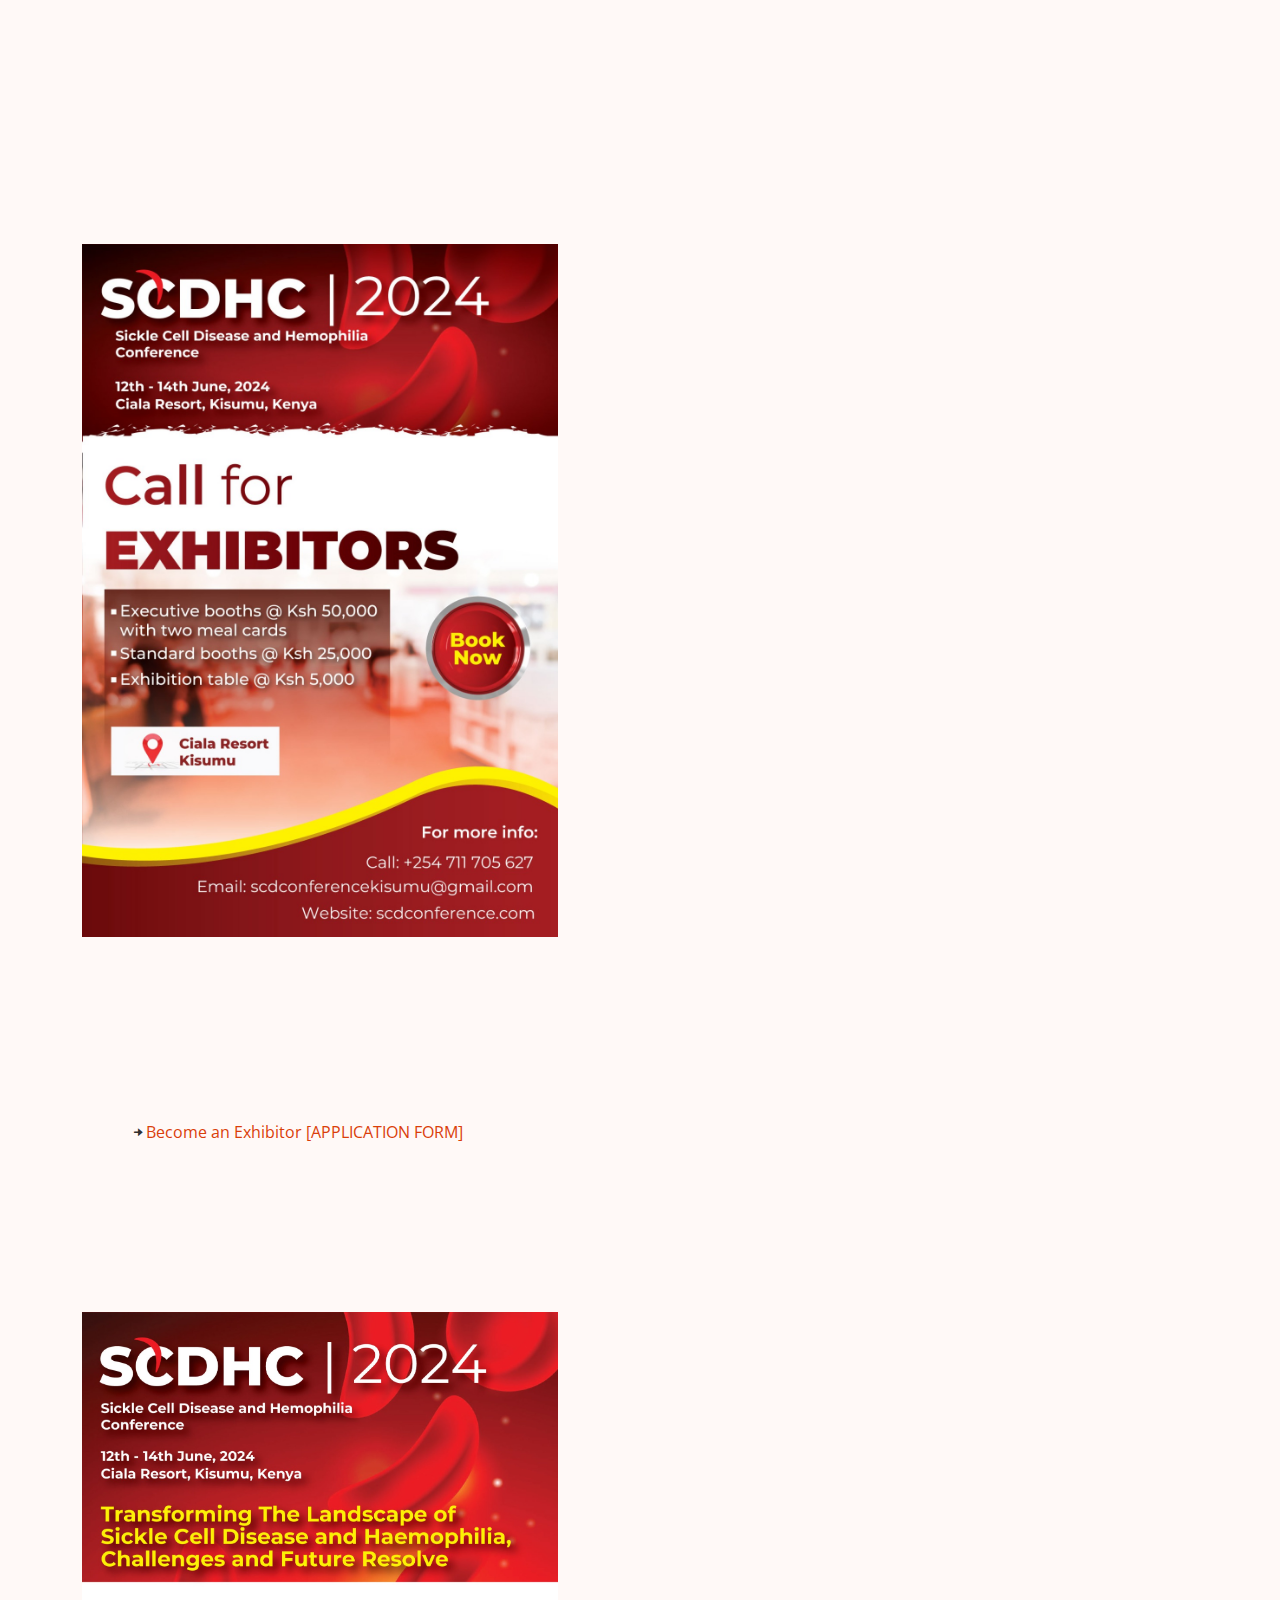
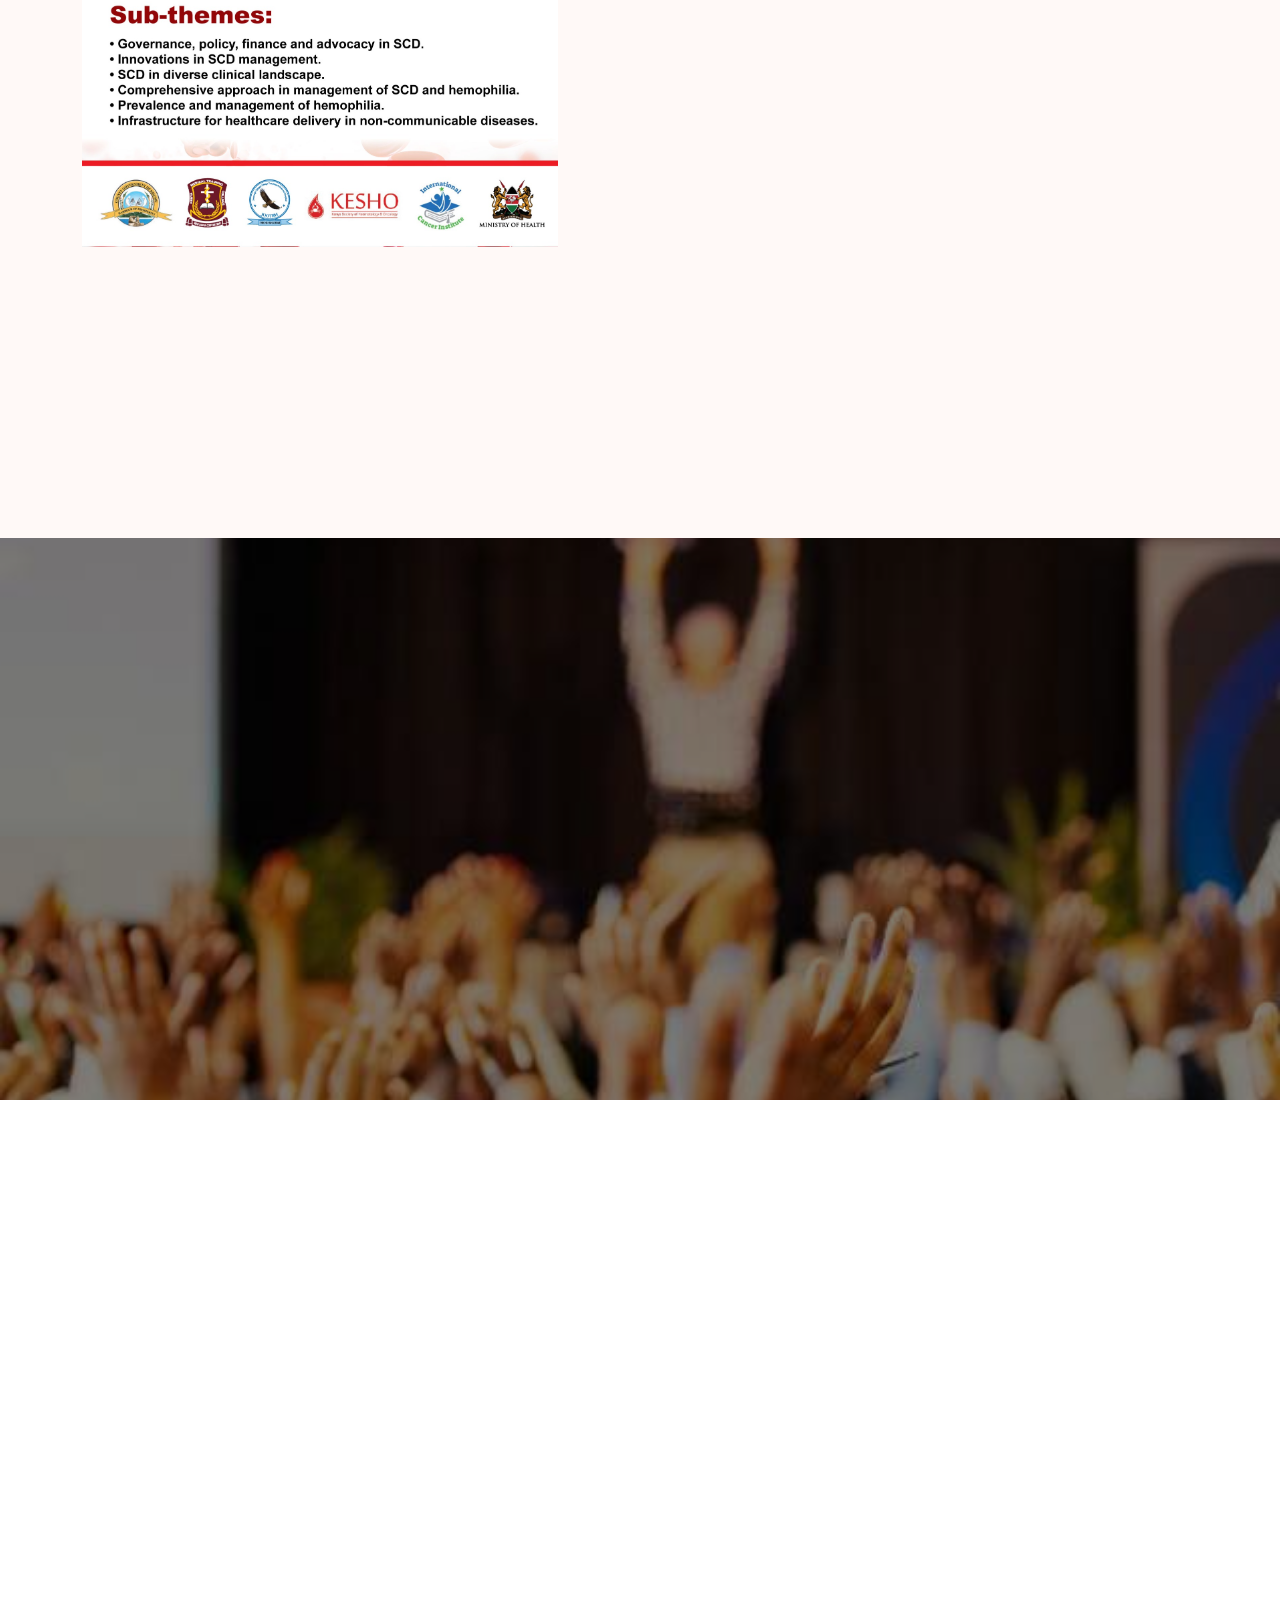
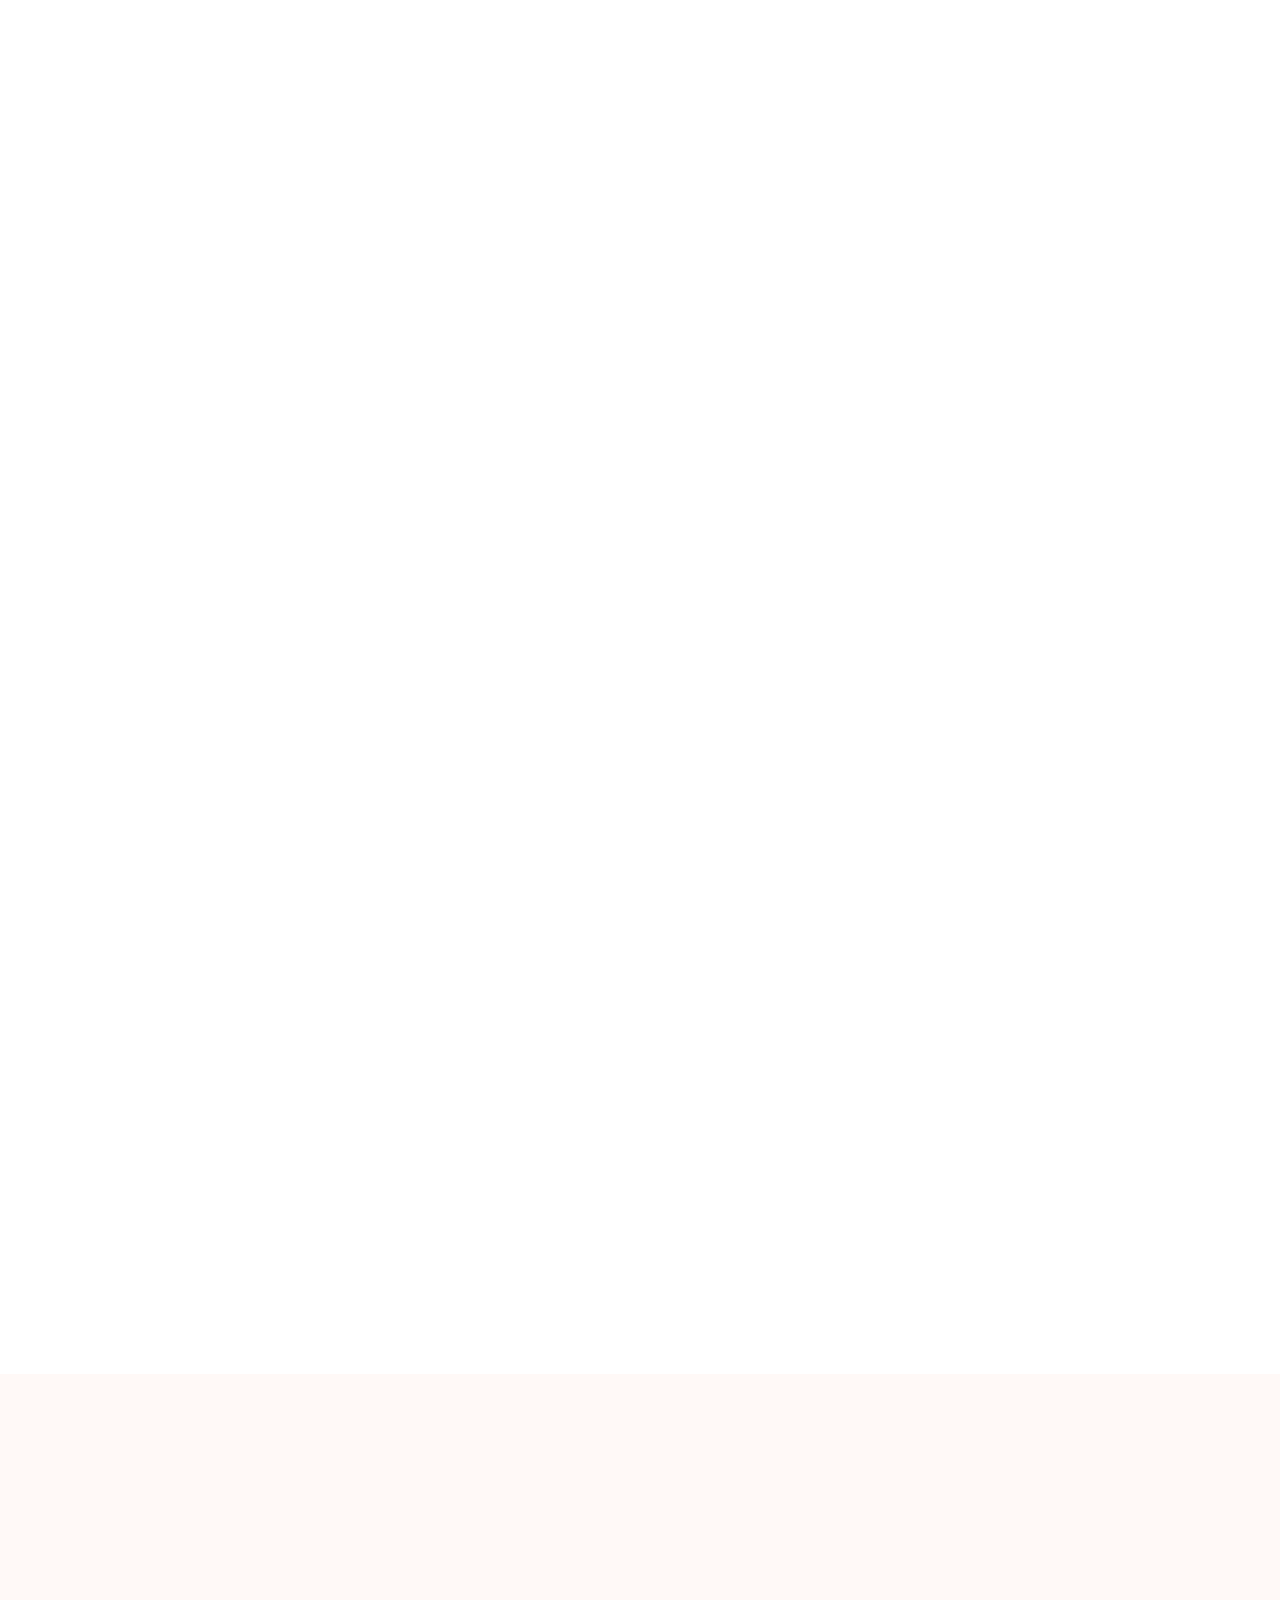
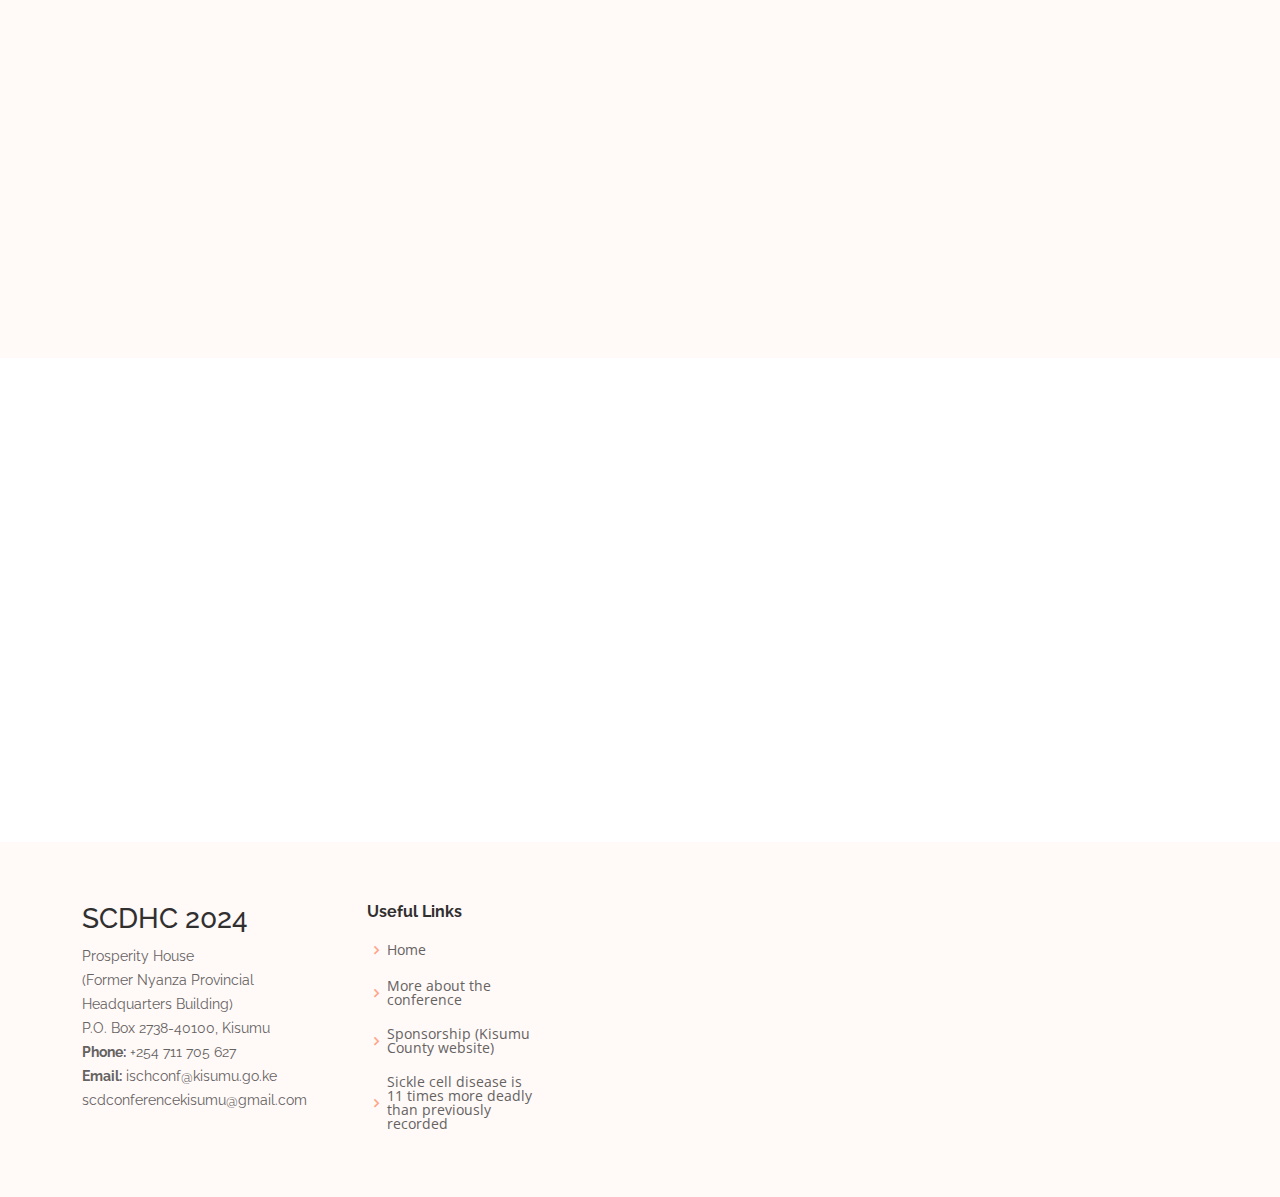
==== commit e8b3122e: "add proudly sponsored by" ====
--- a/index.html
+++ b/index.html
@@ -350,7 +350,7 @@
     <!-- ======= Clients Section ======= -->
     <section id="clients" class="clients">
       <div class="container" data-aos="fade-up">
-
+        <h2>Proudly Sponsored By...</h2>
         <div class="clients-slider swiper">
           <div class="swiper-wrapper align-items-center">
             <div class="swiper-slide"><img src="assets/img/County-government-kisumu-logo.jpg" class="img-fluid" alt=""></div>
